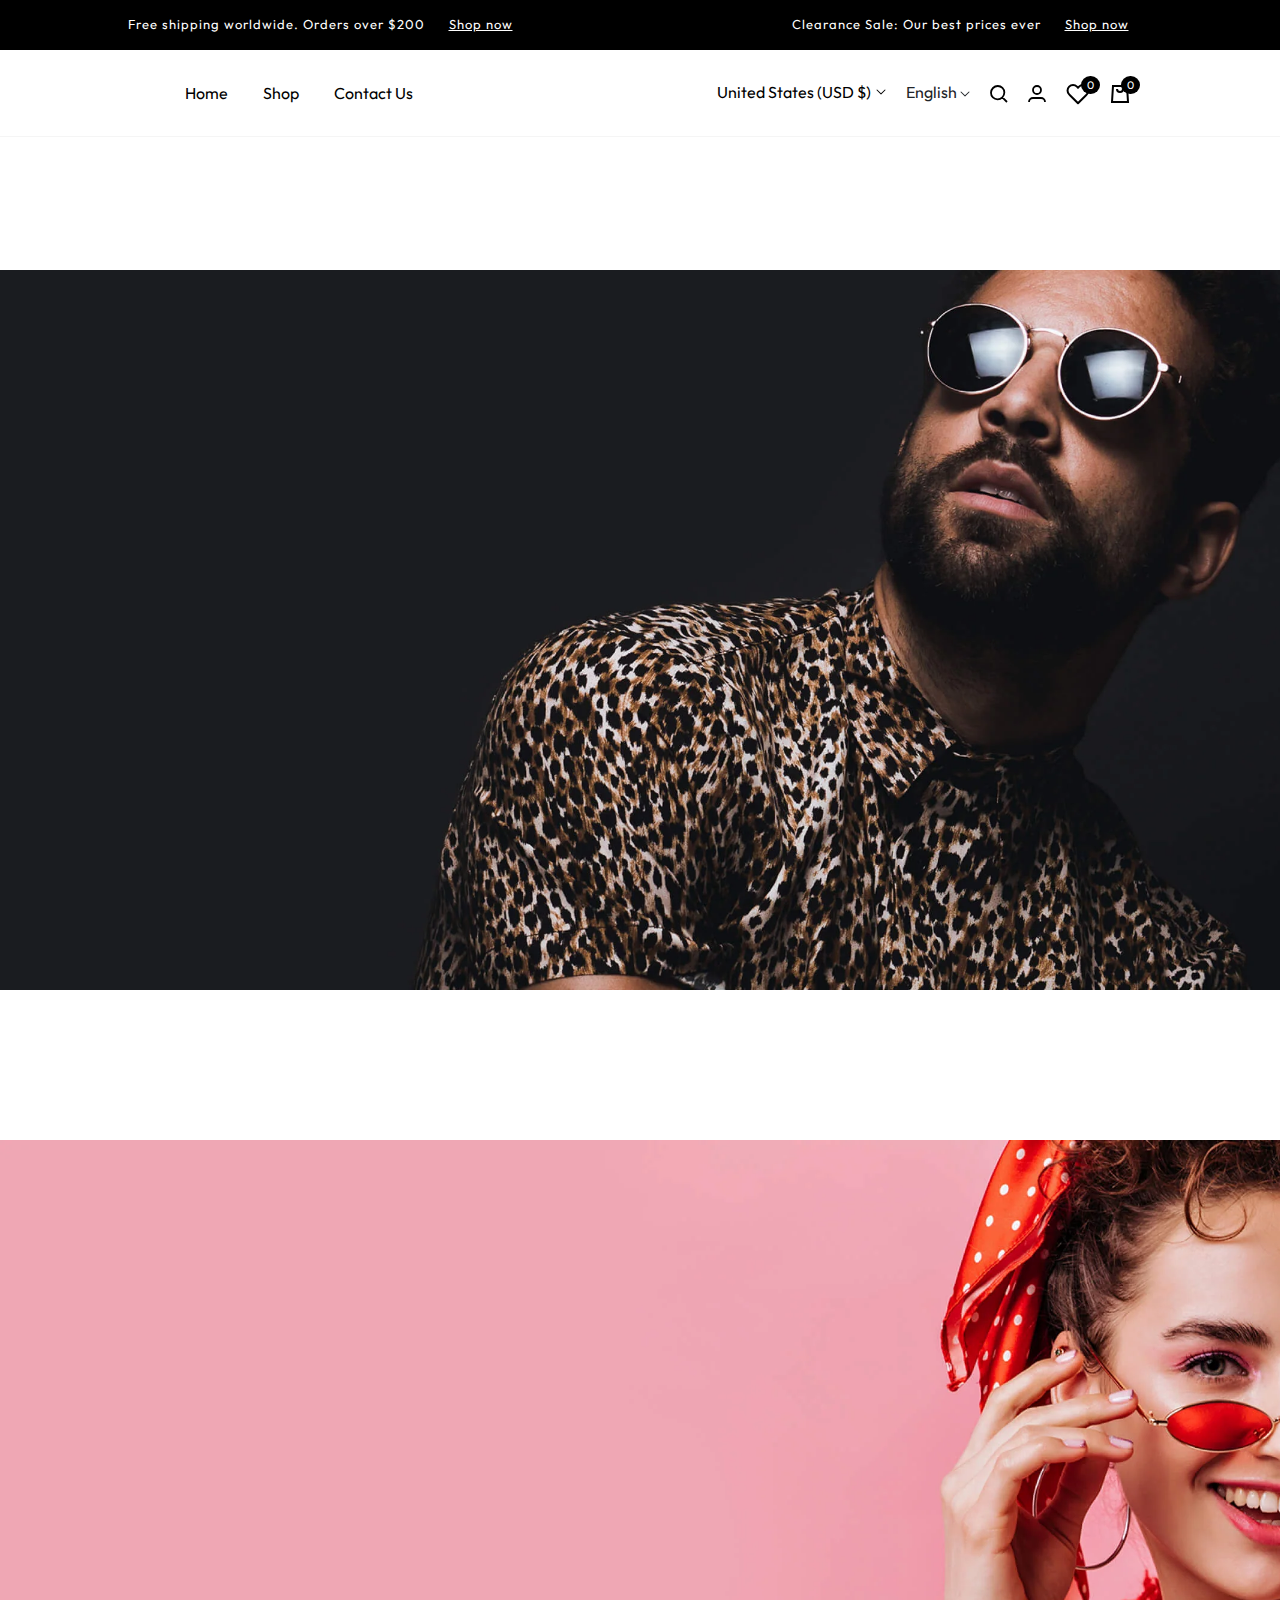
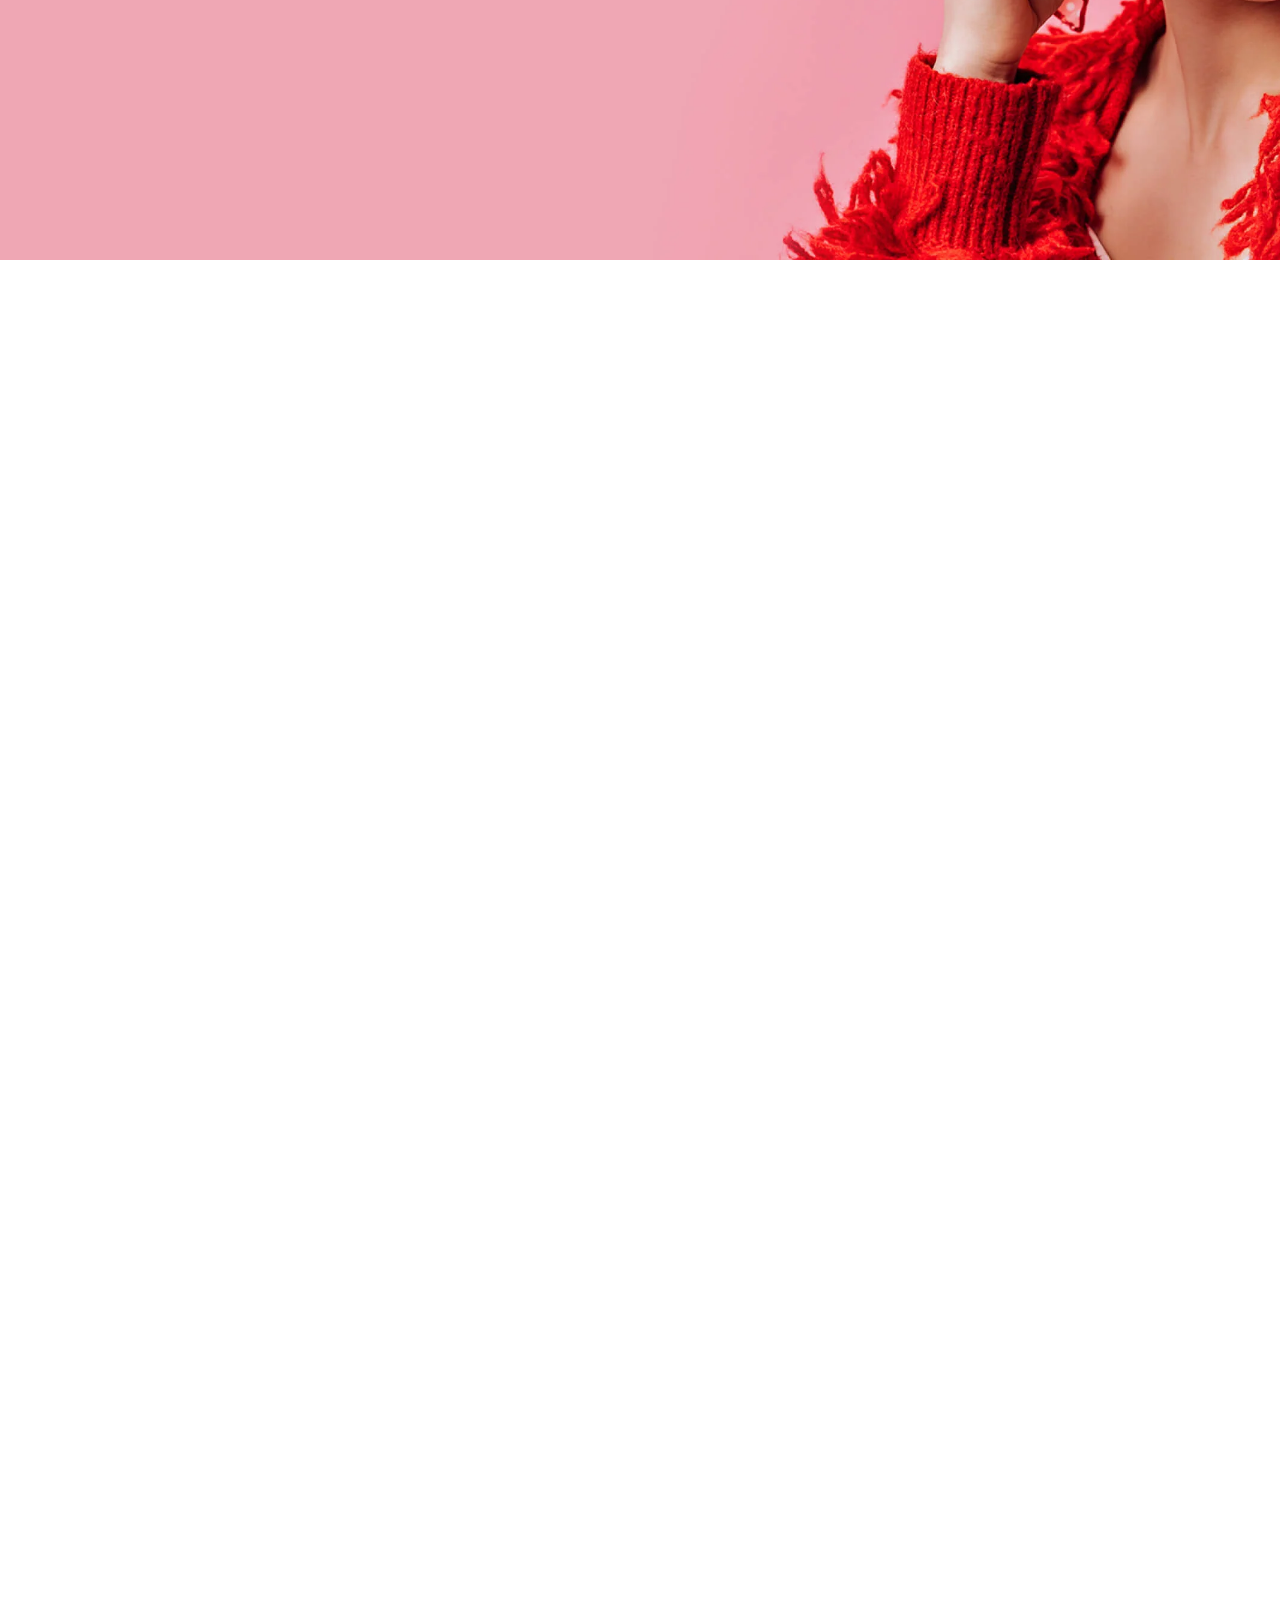
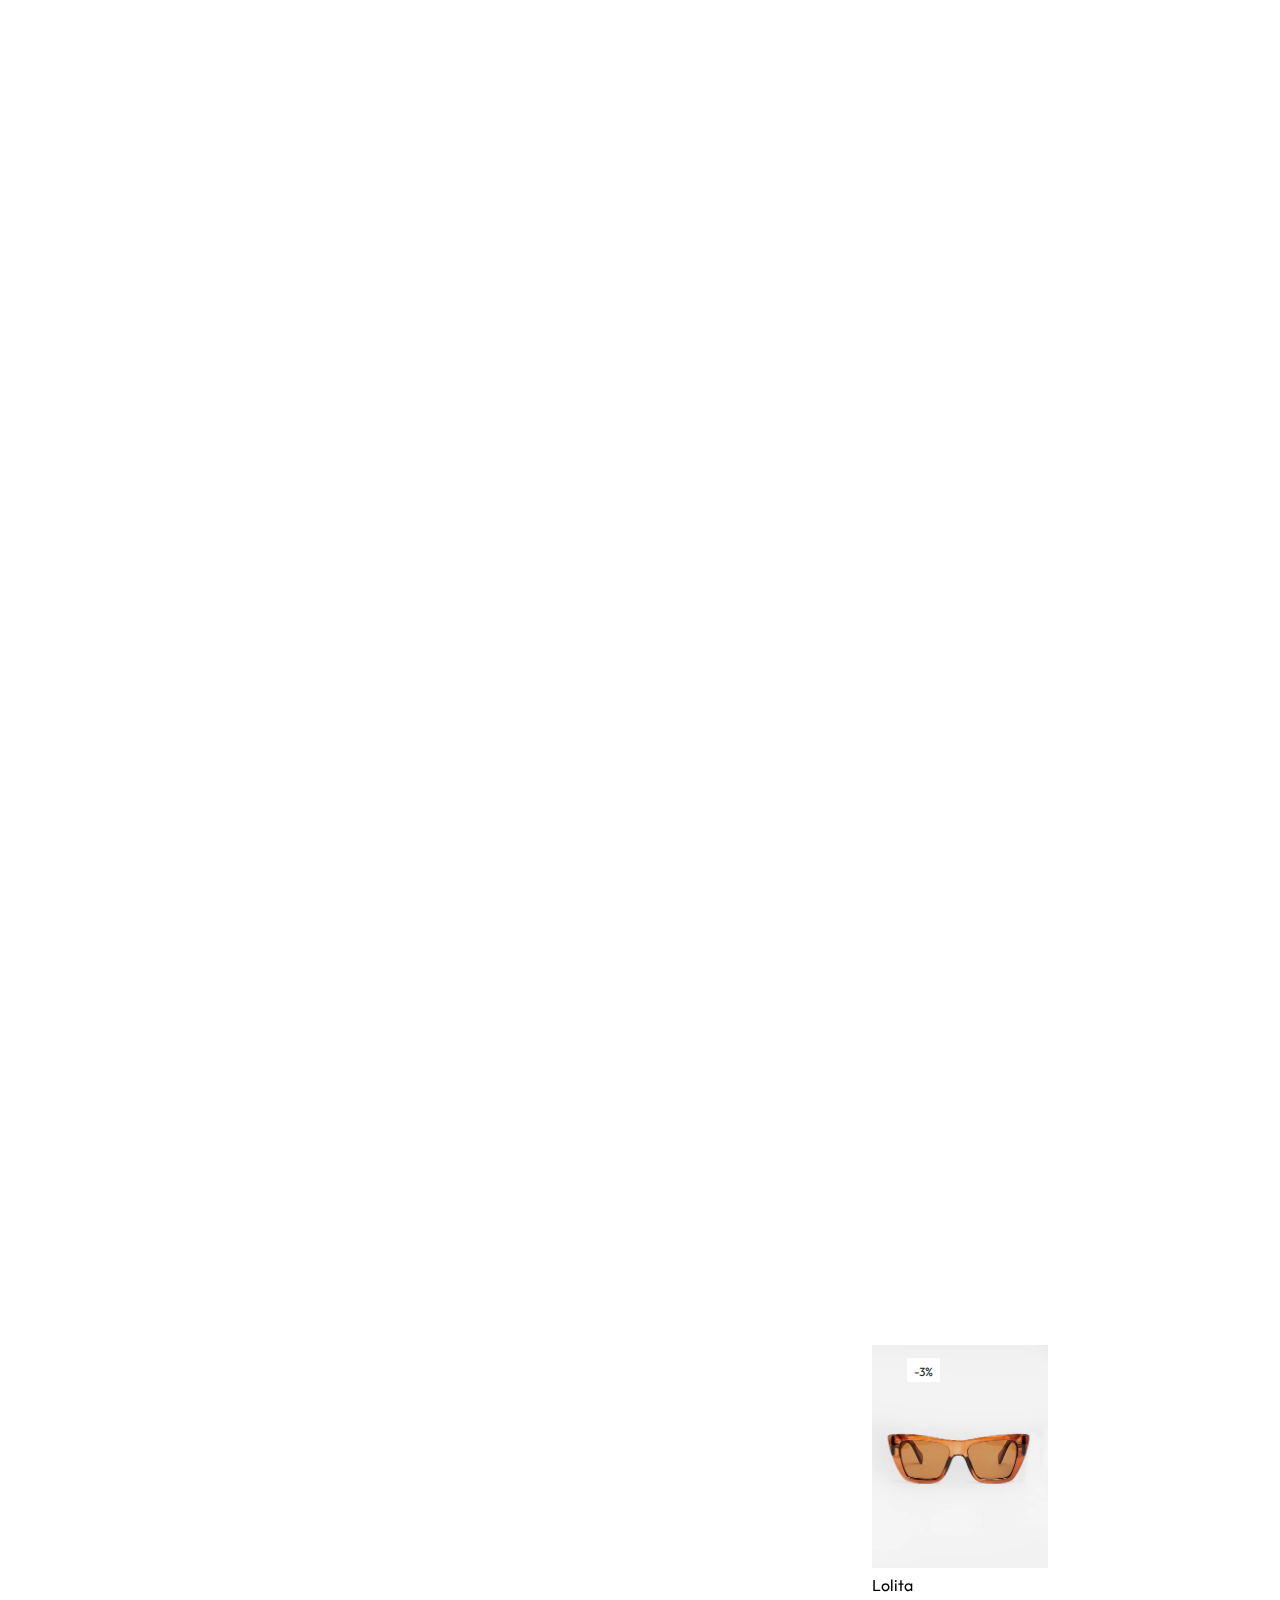
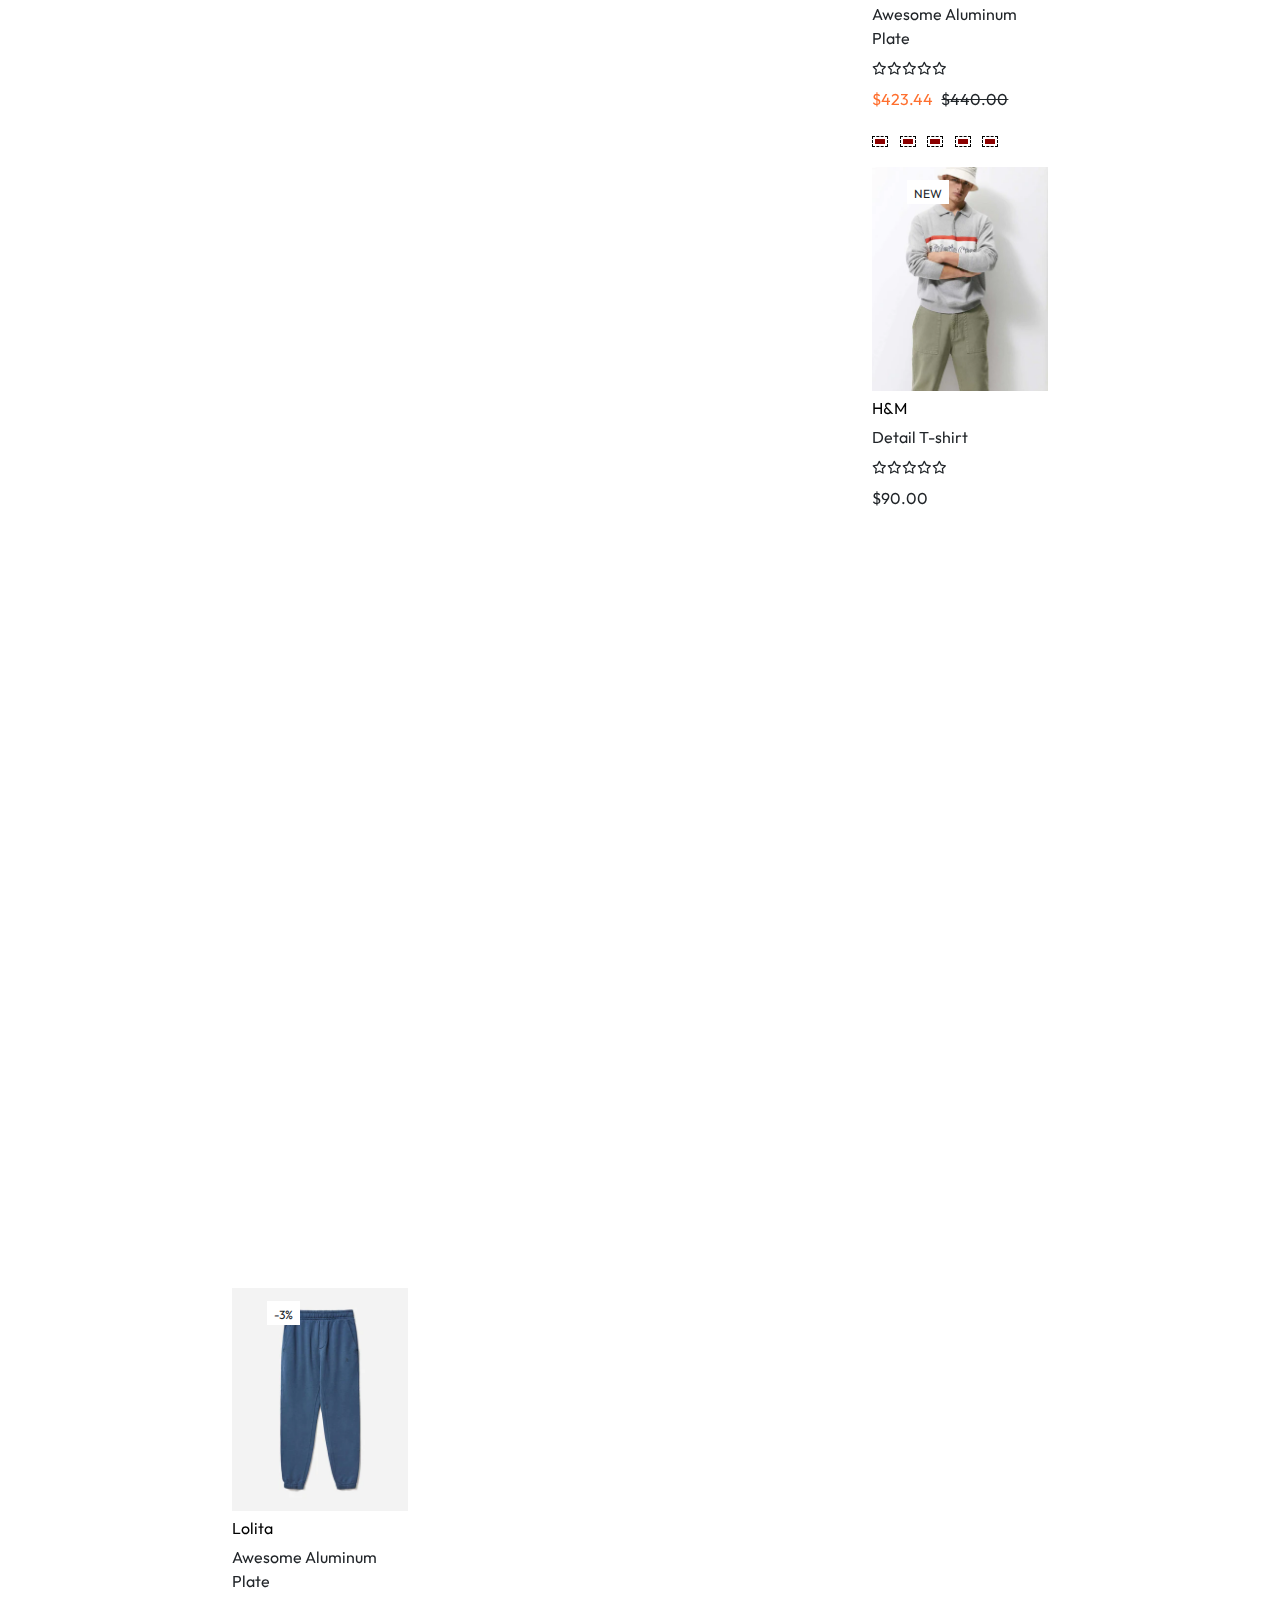
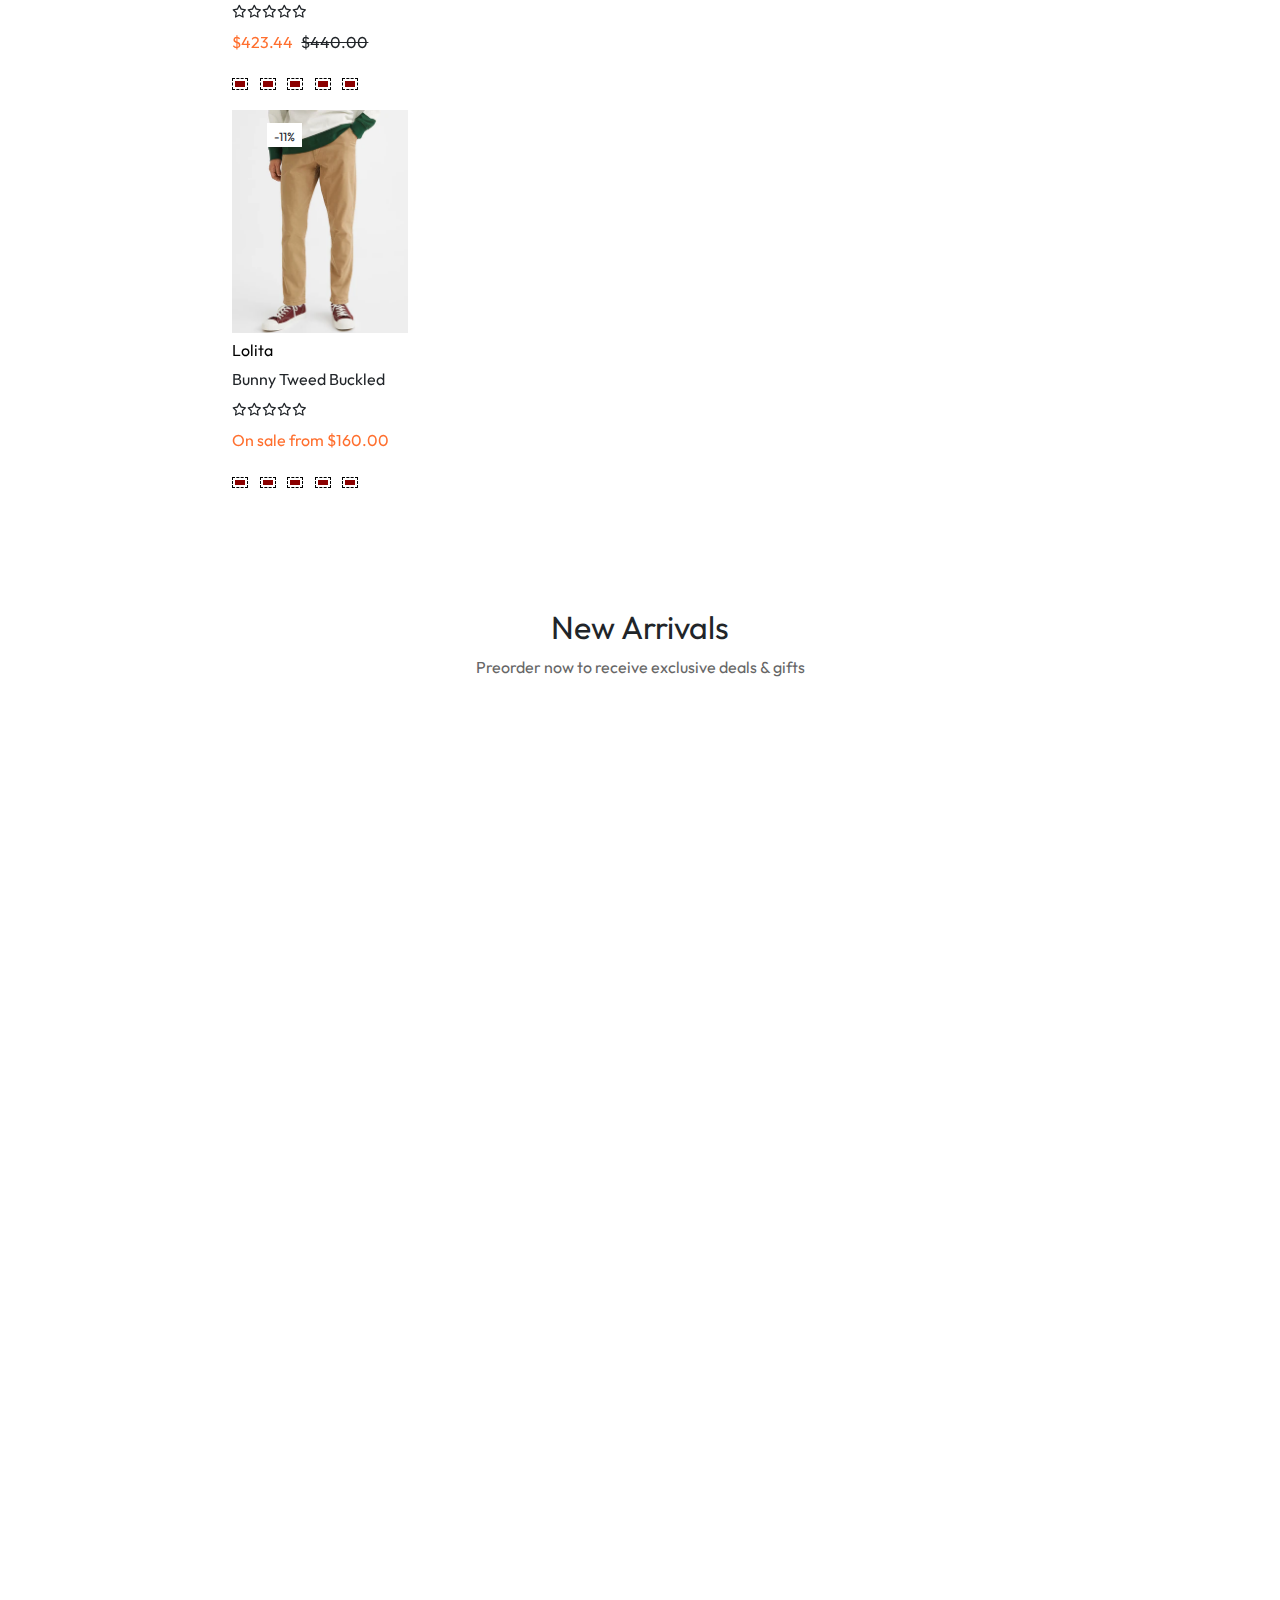
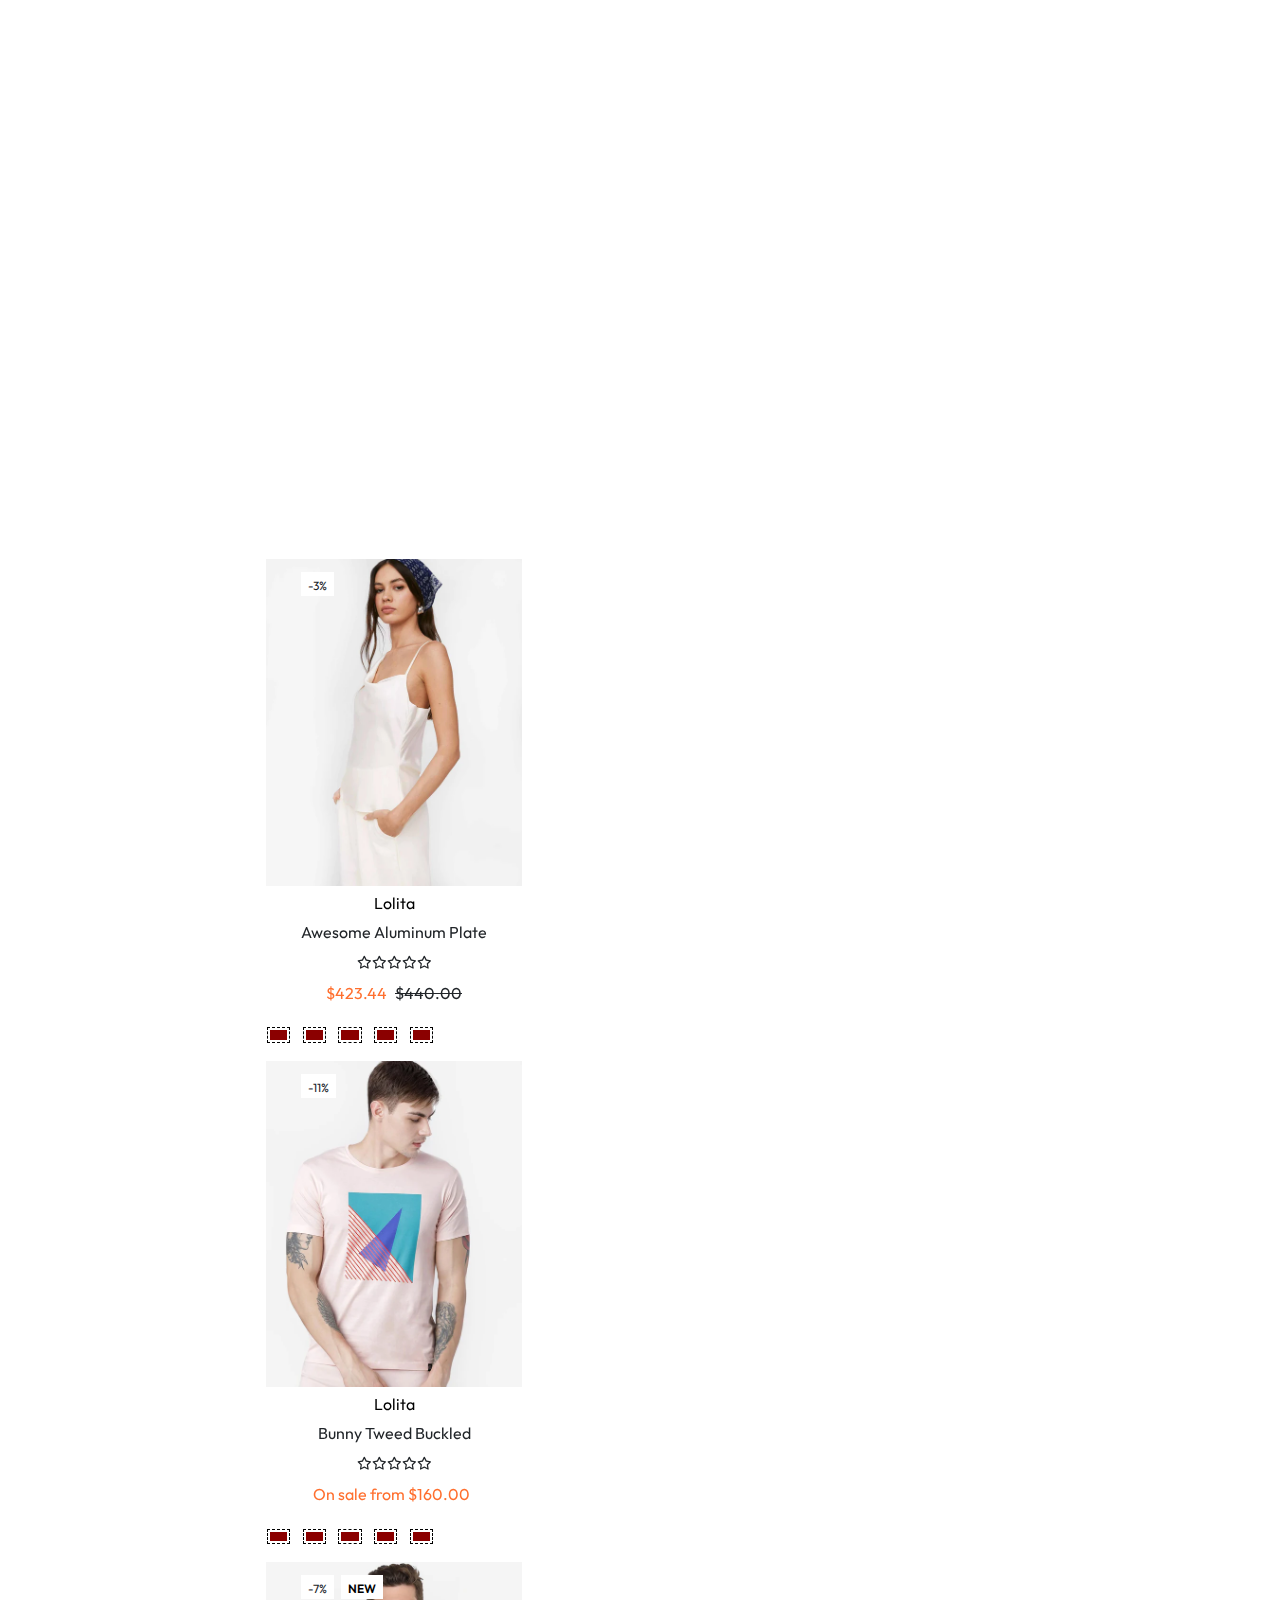
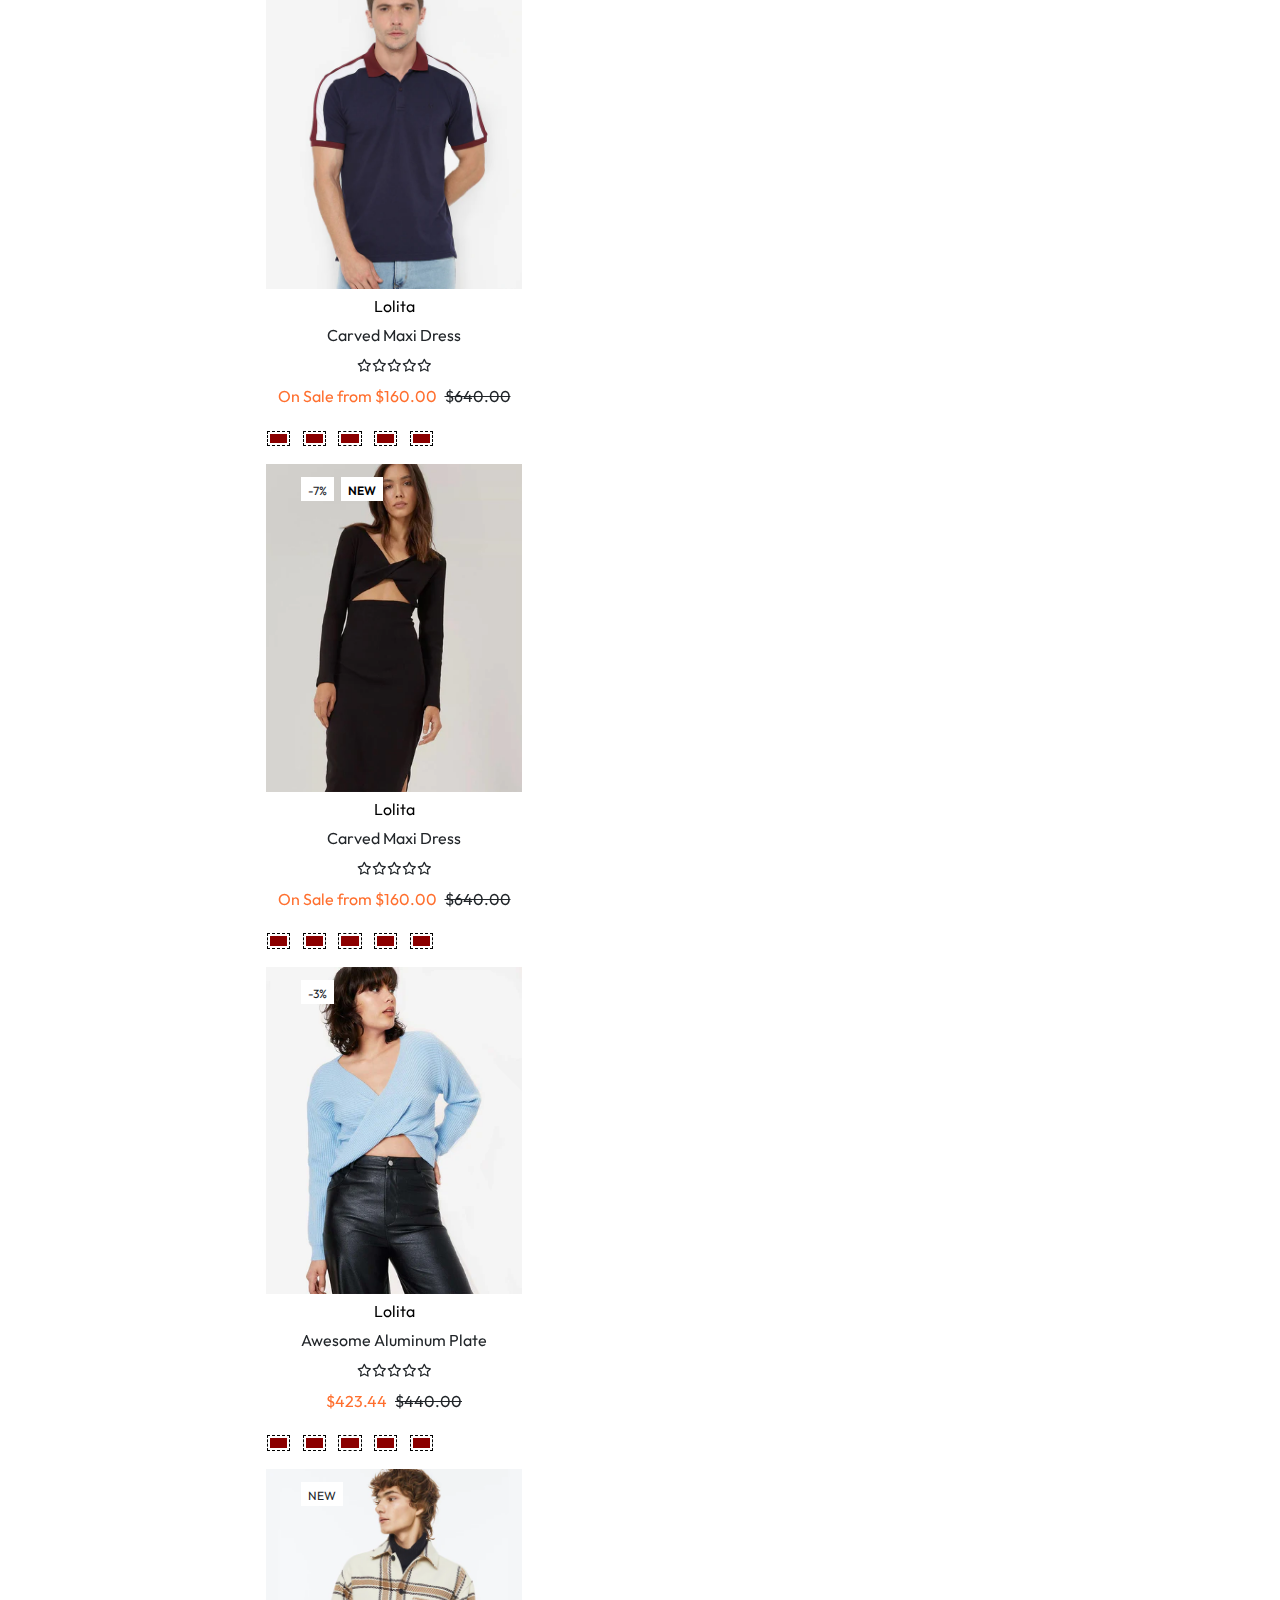
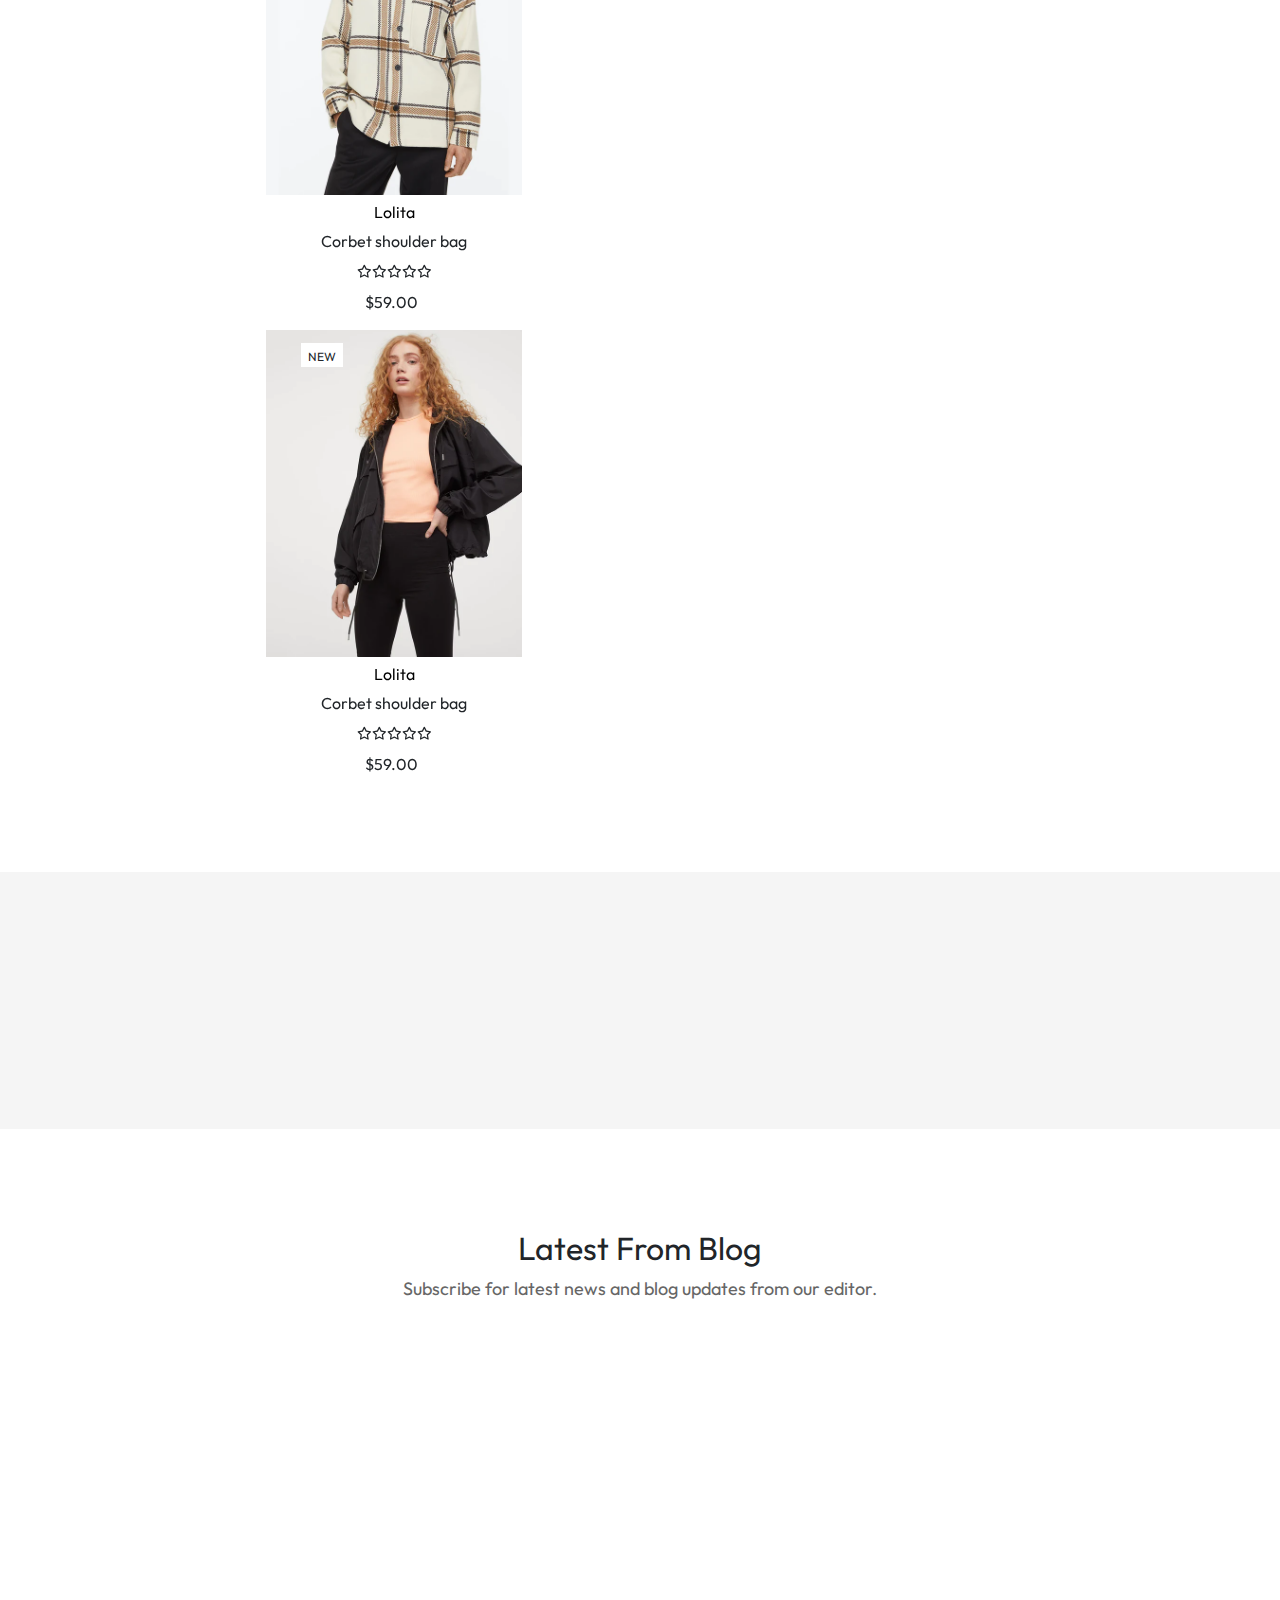
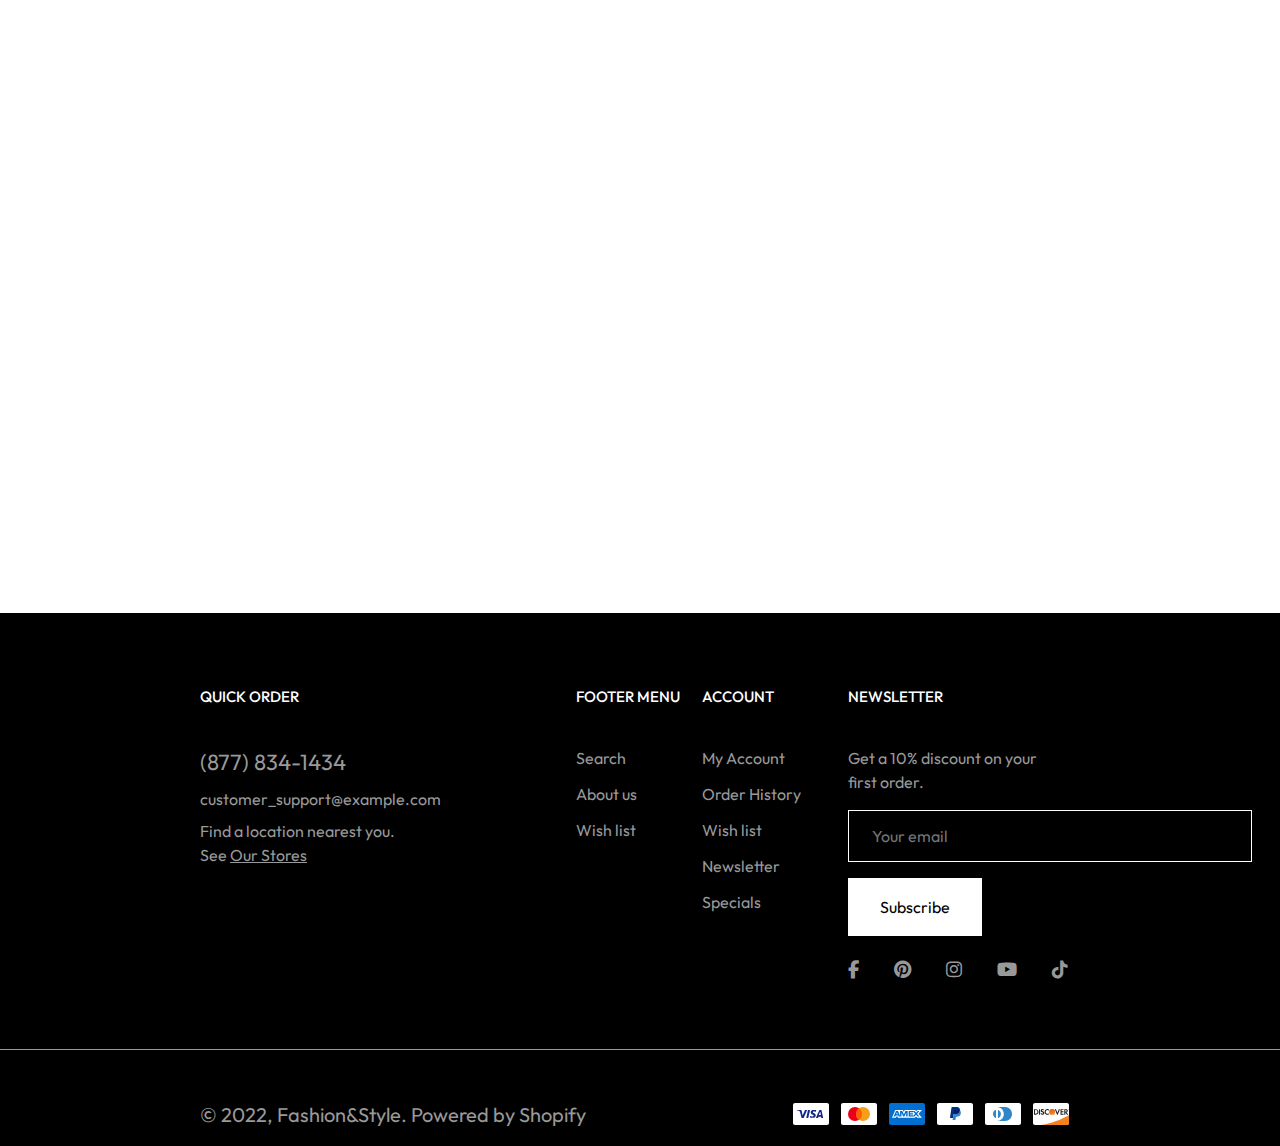
==== Final Projects/Html/index.html @ 53874f31 "Perfect" ====
<!DOCTYPE html>
<html lang="en">
<head>
    <meta charset="UTF-8">
    <meta name="viewport" content="width=device-width, initial-scale=1.0">
    <title>December</title>
    <link rel="icon" href="//ap-lotita.myshopify.com/cdn/shop/files/icon-f.png?crop=center&height=32&v=1676542004&width=32">    <link rel="stylesheet" href="assets/css/bootstrap.css">
    <link href="https://unpkg.com/aos@2.3.1/dist/aos.css" rel="stylesheet">
    <link rel="stylesheet" href="https://cdnjs.cloudflare.com/ajax/libs/font-awesome/6.4.0/css/all.min.css">
    <link rel="stylesheet" type="text/css" href="//cdn.jsdelivr.net/npm/slick-carousel@1.8.1/slick/slick.css"/>
    <link rel="stylesheet" type="text/css" href="//cdn.jsdelivr.net/npm/slick-carousel@1.8.1/slick/slick-theme.css"/>
    <link href="https://fonts.googleapis.com/css2?family=Jost:wght@300&family=Outfit:wght@100;200;300;400;500;600;700;800;900&display=swap" rel="stylesheet">
    <link rel="stylesheet" href="assets/css/style.css">
</head>
<body>
    <header> <!-- Start-Header -->
        <div class="header-plugin">
            <div >
              Free shipping worldwide. Orders over $200 
                <a href="">Shop now</a>
            </div>
            <div>
                Clearance Sale: Our best prices ever
                <a href="">Shop now</a>
            </div>
        </div>
        <div class="header-nav d-flex justify-content-between align-items-center">
            <nav class="d-flex">
                <div >
                    <a href="index.html">Home</a>
                </div>
                 <div>
                    <a href="Shop.html">Shop</a>
                </div>
                <div>
                    <a href="ContactUs.html">Contact Us</a>
                </div>
            </nav>
            <div class="logo">
                <a href="index.html">
                    <img src="https://ap-lotita.myshopify.com/cdn/shop/files/logo-de.png?v=1668923497&width=300" alt="">
                </a>
            </div>
            <div class="header-icon d-flex" >
                <div class="location">
                    <button class="d-flex align-items-center">
                        <img src="https://ap-lotita.myshopify.com/cdn/shop/t/96/assets/US.svg?v=41884417878184858121675417194" alt="">
                        United States (USD $)
                        <svg aria-hidden="true" focusable="false" role="presentation" class="icon icon-caret" viewBox="0 0 10 6" width="10px" >
                          <path fill-rule="evenodd" clip-rule="evenodd" d="M9.354.646a.5.5 0 00-.708 0L5 4.293 1.354.646a.5.5 0 00-.708.708l4 4a.5.5 0 00.708 0l4-4a.5.5 0 000-.708z" fill="currentColor">
                          </path>
                       </svg>
                    </button>
                </div>
               <div>
                    English
                    <svg aria-hidden="true" focusable="false" role="presentation" class="icon icon-caret" viewBox="0 0 10 6" width="10px">
                       <path fill-rule="evenodd" clip-rule="evenodd" d="M9.354.646a.5.5 0 00-.708 0L5 4.293 1.354.646a.5.5 0 00-.708.708l4 4a.5.5 0 00.708 0l4-4a.5.5 0 000-.708z" fill="currentColor">
                       </path>
                    </svg>
               </div>
               <div class="icon">
                <a href="">
                    <svg class="svg-search" focusable="false" width="18" height="18" viewBox="0 0 18 18">
                        <path d="M12.336 12.336c2.634-2.635 2.682-6.859.106-9.435-2.576-2.576-6.8-2.528-9.435.106C.373 5.642.325 9.866 2.901 12.442c2.576 2.576 6.8 2.528 9.435-.106zm0 0L17 17" fill="none" stroke="currentColor" stroke-width="1.8"></path>
                      </svg>
                </a>
               </div>
               <div class="icon LL">
                    <a >
                        <svg focusable="false" width="18" height="17" class="svg-user" viewBox="0 0 18 17">
                        <circle cx="9" cy="5" r="4" fill="none" stroke="currentColor" stroke-width="1.8" stroke-linejoin="round"></circle>
                        <path d="M1 17v0a4 4 0 014-4h8a4 4 0 014 4v0" fill="none" stroke="currentColor" stroke-width="1.8"></path>
                        </svg>
                    </a>
                    <div class="Login-Logout">
                        <ul>
                            <form method="post" style="overflow:hidden" asp-controller="Auth" asp-action="Logout">
                                <li><a >@User.Identity?.Name</a></li>
                                <button type="submit"><li><a>Çıxış</a><i class="fa-solid fa-person-military-pointing"></i></li></button>
                            </form>
                        </ul>
                    </div>
               </div>
               <div class="icon">
                <a href="Wishlist.html">    
                    <svg class="svg-heart" xmlns="http://www.w3.org/2000/svg" width="24" height="24" viewBox="0 0 24 24" fill="none" stroke="currentColor" stroke-width="2" stroke-linecap="round" stroke-linejoin="round"><path d="M20.84 4.61a5.5 5.5 0 0 0-7.78 0L12 5.67l-1.06-1.06a5.5 5.5 0 0 0-7.78 7.78l1.06 1.06L12 21.23l7.78-7.78 1.06-1.06a5.5 5.5 0 0 0 0-7.78z"></path></svg>
                    <span id="count-wishlist">0</span>
                </a>
               </div>
               <div class="icon " id="basket-click">
                  <a href="#" class="">
                    <svg focusable="false" width="20" height="18" class="svg-cart" viewBox="0 0 20 18">
                        <path d="M3 1h14l1 16H2L3 1z" fill="none" stroke="currentColor" stroke-width="2"></path>
                        <path d="M7 4v0a3 3 0 003 3v0a3 3 0 003-3v0" fill="none" stroke="currentColor" stroke-width="2"></path>
                      </svg>
                      <span id="count-basket">0</span>
                  </a>
               </div>
            </div>
        </div>
        <div class="basket ">
            <div class="basket-head">
                <div class="basket-count">
                    <span style="font-weight: bold;">Cart</span>
                    <span id="count-basket-cart">0</span>
                </div>
                <div class="basket-icon">
                    <i class="fa-solid fa-x"></i>
                </div>
            </div>
            <div class="basket-all row" >
            </div>
            <div class="basket-none">
                <p class="icon-b">
                    <i class="fa-solid fa-store"></i>
                </p >
                <p class="b-write">No products in the cart.</p>
                <a href="Shop.html">Shop Our Products</a>
            </div>
            <div class="Total-price d-none">
                <div>
                    <p>Total</p>
                    <p>$ <span id="Total">0</span></p>
                </div>
                <p>Taxes and shipping calculated at checkout</p>
                <a class="Cart" href="">View Cart</a>
                <a class="Check" href="Checkout.html">Check Out</a>
            </div>
        </div>
    </header> <!-- End-Header -->

        <main id="Index"> <!-- Start-Main -->
            <section id="slider"> <!-- Start-Section-Slider --> 
                <!-- <div class="city-slider">
                </div> -->
                <div class="first-slider-text" 
                     style="background-image: url(./assets/photos/slider/s3.webp);
                                            background-repeat: no-repeat;
                                            background-position: center;
                                            background-size: cover;"
                >
                    <div class="slider-text-position">
                        <ul data-aos="fade-up"
                        data-aos-anchor-placement="center-bottom"
                        data-aos-duration="1000"
                        data-aos-once="false">
                            <li><P>SAVE 50% OFF</P></li>
                            <li><H2>Shop For</H2></li>
                            <li><H2>Men’s Fashion</H2></li>
                            <li><p>Discover the latest trends in men's fashion !</p></li>
                        </ul>
                        <div class="slider-nav-header" data-aos="fade-up"
                        data-aos-anchor-placement="center-bottom"
                        data-aos-duration="2000">
                            <div class="slider-nav-first">
                                <a href="">
                                    <span>
                                        Shop Collections
                                        <i class="fa-solid fa-chevron-right"></i>
                                    </span>
                                </a>
                            </div>
                            <div class="slider-nav-second">
                                <a  href="">
                                    <span>
                                        All Products
                                        <i class="fa-solid fa-chevron-right"></i>
                                    </span>
                                </a>
                            </div>
                        </div>
                    </div>
                </div>
                <div class="second-slider-text" 
                     style="background-image: url(./assets/photos/slider/s1.webp);
                                                    background-repeat: no-repeat;
                                                    background-size: cover;"
                    >
                    <div class="slider-text-position">
                        <ul
                        data-aos="fade-up"
                        data-aos-anchor-placement="center-bottom"
                        data-aos-duration="3000">
                            <li><P>SAVE THE LATEST</P></li>
                            <li><H2>Best Sellers in</H2></li>
                            <li><H2>Women's Clothing</H2></li>
                            <li><p>The latest drops from our Holiday 2022 collection.</p></li>
                        </ul>
                        <div class="slider-nav1" data-aos="fade-up"
                        data-aos-anchor-placement="center-bottom"
                        data-aos-duration="3000">
                            <div class="slider-nav-first">
                                <a href="">
                                    <span>
                                        Shop Nows
                                        <i class="fa-solid fa-chevron-right"></i>
                                    </span>
                                </a>
                            </div>
                            <div class="slider-nav-second">
                                <a  href="">
                                    <span>
                                        50 % OFF
                                        <i class="fa-solid fa-chevron-right"></i>
                                    </span>
                                </a>
                            </div>
                        </div>
                    </div>
                </div>
            </section> <!-- End-Section-Slider -->

            <section id="Collectoin-category"> <!--  Start-Section-Category-->
                <div class="container d-flex ">
                    <div  style="margin: 150px 50px 0;"data-aos="fade-up" data-aos-anchor-placement="top-bottom" data-aos-delay="500" data-aos-duration="500">
                        <div style="margin-bottom: 40px">
                            <span>SPRING 2023</span>
                            <h3 class="mt-4">New Collection <br> Ready to Wear</h3>
                        </div>
                        <div style="margin-bottom: 40px" class="Image-hover">
                            <a href="">
                                <img src="./assets/photos/Collection-category/h1-banner01.webp" alt="">
                            </a>
                            <div class="d-flex Category-name">
                                <h4>Accessories</h4>
                                <p>13 items</p>
                            </div>
                        </div>
                        <div style="margin-bottom: 40px; margin-left: 110px;" class="Image-hover">
                            <a href="">
                                <img src="./assets/photos/Collection-category/h1-banner03.webp" alt="">
                            </a>
                            <div class="d-flex Category-name">
                                <h4>Jwellery</h4>
                                <p>3 items</p>
                            </div>
                        </div>
                    </div>
                    <div class="" style="margin-top: 100px;"data-aos="fade-up" data-aos-anchor-placement="top-bottom" data-aos-delay="300" data-aos-duration="500">
                        <div style="margin-bottom: 100px" class="Image-hover">
                            <a href="">
                                <img src="./assets/photos/Collection-category/h1-banner02.webp" alt="">
                            </a>
                            <div class="d-flex Category-name">
                                <h4>Men</h4>
                                <p>15 items</p>
                            </div>
                        </div>
                        <div class="text-center">
                            <img src="https://cdn.shopify.com/s/files/1/1430/7398/files/f1.png?v=1668584485" alt="">
                            <p style="color: #282828; font-size: 20px;" class="m-4">Discover more about our products.</p>
                            <a style="color: black; font-size: 18px;" href="">Explore Now<i class="fa-solid fa-chevron-right" style="font-size: 12px; margin-left: 8px;"></i></a>
                        </div>
                    </div>
                </div>
            </section>  <!--  End-Section-Category -->

            <section id="Shipping-about" data-aos="fade-up"> <!--  Start-Section-Shipping-about -->
                <div class="Shipping container">
                    <div class="row">
                        <div class="Shipping-size col-lg-3" data-aos="fade-up" data-aos-delay="100">
                            <div >
                                <svg width="24"  height="24" viewBox="0 0 24 24" fill="none" xmlns="http://www.w3.org/2000/svg">     <path d="M16.52 9.24835L16.2133 9.14631L15.5676 11.0835C15.5511 11.1328 15.5595 11.187 15.5899 11.229C15.6203 11.2713 15.6692 11.2961 15.7212 11.2959H17.6584V10.9731H15.9453L16.52 9.24835Z" fill="currentColor"></path>     <path d="M5.55152 16.4616C5.33748 16.4616 5.13209 16.5466 4.98074 16.6979C4.82938 16.8493 4.74436 17.0547 4.74436 17.2687C4.74436 17.4828 4.8294 17.6881 4.98074 17.8395C5.13207 17.9909 5.33747 18.0759 5.55152 18.0759C5.76556 18.0759 5.97094 17.9908 6.1223 17.8395C6.27365 17.6882 6.35867 17.4828 6.35867 17.2687C6.35839 17.0547 6.27335 16.8496 6.122 16.6982C5.97066 16.5469 5.76556 16.4619 5.55152 16.4616ZM5.55152 17.753C5.35564 17.753 5.17906 17.635 5.10412 17.4541C5.02918 17.273 5.07054 17.0648 5.20905 16.9262C5.34757 16.7877 5.55584 16.7464 5.73689 16.8213C5.91777 16.8963 6.03582 17.0728 6.03582 17.2687C6.03582 17.5362 5.81903 17.753 5.55152 17.753Z" fill="currentColor"></path>     <path d="M17.4967 16.4616C17.2827 16.4616 17.0773 16.5466 16.9259 16.6979C16.7746 16.8493 16.6895 17.0547 16.6895 17.2687C16.6895 17.4828 16.7746 17.6881 16.9259 17.8395C17.0773 17.9909 17.2827 18.0759 17.4967 18.0759C17.7108 18.0759 17.9161 17.9908 18.0675 17.8395C18.2188 17.6882 18.3039 17.4828 18.3039 17.2687C18.3036 17.0547 18.2185 16.8496 18.0672 16.6982C17.9159 16.5469 17.7107 16.4619 17.4967 16.4616ZM17.4967 17.753C17.3008 17.753 17.1243 17.635 17.0493 17.4541C16.9744 17.273 17.0157 17.0648 17.1542 16.9262C17.2928 16.7877 17.501 16.7464 17.6821 16.8213C17.863 16.8963 17.981 17.0728 17.981 17.2687C17.981 17.5362 17.7642 17.753 17.4967 17.753Z" fill="currentColor"></path>     <path d="M21.9279 12.2814L19.4108 11.0222L18.4606 7.38023C18.4419 7.30946 18.3776 7.25988 18.3043 7.26002H13.9458V5.16143C13.9458 5.11862 13.9288 5.07755 13.8986 5.04727C13.8683 5.017 13.8272 5 13.7844 5H2.16143C2.07221 5 2 5.07221 2 5.16143V16.7844C2 16.8272 2.01701 16.8683 2.04727 16.8986C2.07754 16.9288 2.11862 16.9458 2.16143 16.9458H3.31723C3.21792 17.5972 3.40775 18.2595 3.83713 18.7592C4.26652 19.2591 4.89261 19.5466 5.55146 19.5466C6.21032 19.5466 6.83641 19.2591 7.26579 18.7592C7.69518 18.2595 7.88499 17.5972 7.78569 16.9458H15.2631C15.1638 17.5972 15.3537 18.2595 15.783 18.7592C16.2124 19.2591 16.8385 19.5466 17.4974 19.5466C18.1562 19.5466 18.7823 19.2591 19.2117 18.7592C19.6411 18.2595 19.8309 17.5972 19.7316 16.9458H21.856C21.8988 16.9458 21.9399 16.9288 21.9701 16.8986C22.0004 16.8683 22.0174 16.8272 22.0174 16.7844V12.426C22.0174 12.3647 21.9826 12.3086 21.9279 12.2814ZM6.8428 5.32271H9.10283V8.77443L8.04502 8.24461C7.99948 8.22198 7.94615 8.22198 7.9006 8.24461L6.8428 8.77443L6.8428 5.32271ZM5.55136 19.2057C5.03752 19.2057 4.54489 19.0016 4.18151 18.6384C3.81829 18.275 3.6142 17.7824 3.6142 17.2685C3.6142 16.7547 3.81829 16.2621 4.18151 15.8987C4.54488 15.5355 5.03752 15.3314 5.55136 15.3314C6.06521 15.3314 6.55784 15.5355 6.92121 15.8987C7.28443 16.262 7.48852 16.7547 7.48852 17.2685C7.48795 17.7821 7.28371 18.2746 6.92047 18.6376C6.5574 19.0009 6.06488 19.2051 5.55136 19.2057ZM13.6229 16.6228H7.71619C7.52996 15.9967 7.08172 15.482 6.48714 15.2113C5.89275 14.9406 5.21013 14.9406 4.6157 15.2113C4.02115 15.482 3.57288 15.9967 3.38665 16.6228H2.3228V5.32271H6.51998V9.03541C6.51969 9.09148 6.54852 9.1438 6.59608 9.17335C6.64379 9.20304 6.70332 9.20578 6.75362 9.1807L7.97285 8.57014L9.19208 9.1807C9.24239 9.20578 9.30191 9.20304 9.34962 9.17335C9.39719 9.1438 9.42601 9.09148 9.42572 9.03541V5.32271H13.6229L13.6229 16.6228ZM17.4972 19.2057C16.9833 19.2057 16.4907 19.0016 16.1273 18.6384C15.7641 18.275 15.56 17.7824 15.56 17.2685C15.56 16.7547 15.7641 16.2621 16.1273 15.8987C16.4907 15.5355 16.9833 15.3314 17.4972 15.3314C18.011 15.3314 18.5037 15.5355 18.867 15.8987C19.2303 16.262 19.4344 16.7547 19.4344 17.2685C19.4338 17.7821 19.2295 18.2746 18.8663 18.6376C18.5032 19.0009 18.0107 19.2051 17.4972 19.2057ZM21.6944 16.6228H19.6619C19.4757 15.9967 19.0275 15.482 18.4329 15.2113C17.8385 14.9406 17.1559 14.9406 16.5615 15.2113C15.9669 15.482 15.5186 15.9967 15.3324 16.6228H13.9457V7.58273H18.1798L19.1161 11.1749C19.1279 11.22 19.1586 11.2579 19.2002 11.2786L21.6945 12.5254L21.6944 16.6228Z" fill="currentColor"></path>     <path d="M16.52 9.24835L16.2133 9.14631L15.5676 11.0835C15.5511 11.1328 15.5595 11.187 15.5899 11.229C15.6203 11.2713 15.6692 11.2961 15.7212 11.2959H17.6584V10.9731H15.9453L16.52 9.24835Z" stroke="currentColor" stroke-width="0.1"></path>     <path d="M5.55152 16.4616C5.33748 16.4616 5.13209 16.5466 4.98074 16.6979C4.82938 16.8493 4.74436 17.0547 4.74436 17.2687C4.74436 17.4828 4.8294 17.6881 4.98074 17.8395C5.13207 17.9909 5.33747 18.0759 5.55152 18.0759C5.76556 18.0759 5.97094 17.9908 6.1223 17.8395C6.27365 17.6882 6.35867 17.4828 6.35867 17.2687C6.35839 17.0547 6.27335 16.8496 6.122 16.6982C5.97066 16.5469 5.76556 16.4619 5.55152 16.4616ZM5.55152 17.753C5.35564 17.753 5.17906 17.635 5.10412 17.4541C5.02918 17.273 5.07054 17.0648 5.20905 16.9262C5.34757 16.7877 5.55584 16.7464 5.73689 16.8213C5.91777 16.8963 6.03582 17.0728 6.03582 17.2687C6.03582 17.5362 5.81903 17.753 5.55152 17.753Z" stroke="currentColor" stroke-width="0.1"></path>     <path d="M17.4967 16.4616C17.2827 16.4616 17.0773 16.5466 16.9259 16.6979C16.7746 16.8493 16.6895 17.0547 16.6895 17.2687C16.6895 17.4828 16.7746 17.6881 16.9259 17.8395C17.0773 17.9909 17.2827 18.0759 17.4967 18.0759C17.7108 18.0759 17.9161 17.9908 18.0675 17.8395C18.2188 17.6882 18.3039 17.4828 18.3039 17.2687C18.3036 17.0547 18.2185 16.8496 18.0672 16.6982C17.9159 16.5469 17.7107 16.4619 17.4967 16.4616ZM17.4967 17.753C17.3008 17.753 17.1243 17.635 17.0493 17.4541C16.9744 17.273 17.0157 17.0648 17.1542 16.9262C17.2928 16.7877 17.501 16.7464 17.6821 16.8213C17.863 16.8963 17.981 17.0728 17.981 17.2687C17.981 17.5362 17.7642 17.753 17.4967 17.753Z" stroke="currentColor" stroke-width="0.1"></path>     <path d="M21.9279 12.2814L19.4108 11.0222L18.4606 7.38023C18.4419 7.30946 18.3776 7.25988 18.3043 7.26002H13.9458V5.16143C13.9458 5.11862 13.9288 5.07755 13.8986 5.04727C13.8683 5.017 13.8272 5 13.7844 5H2.16143C2.07221 5 2 5.07221 2 5.16143V16.7844C2 16.8272 2.01701 16.8683 2.04727 16.8986C2.07754 16.9288 2.11862 16.9458 2.16143 16.9458H3.31723C3.21792 17.5972 3.40775 18.2595 3.83713 18.7592C4.26652 19.2591 4.89261 19.5466 5.55146 19.5466C6.21032 19.5466 6.83641 19.2591 7.26579 18.7592C7.69518 18.2595 7.88499 17.5972 7.78569 16.9458H15.2631C15.1638 17.5972 15.3537 18.2595 15.783 18.7592C16.2124 19.2591 16.8385 19.5466 17.4974 19.5466C18.1562 19.5466 18.7823 19.2591 19.2117 18.7592C19.6411 18.2595 19.8309 17.5972 19.7316 16.9458H21.856C21.8988 16.9458 21.9399 16.9288 21.9701 16.8986C22.0004 16.8683 22.0174 16.8272 22.0174 16.7844V12.426C22.0174 12.3647 21.9826 12.3086 21.9279 12.2814ZM6.8428 5.32271H9.10283V8.77443L8.04502 8.24461C7.99948 8.22198 7.94615 8.22198 7.9006 8.24461L6.8428 8.77443L6.8428 5.32271ZM5.55136 19.2057C5.03752 19.2057 4.54489 19.0016 4.18151 18.6384C3.81829 18.275 3.6142 17.7824 3.6142 17.2685C3.6142 16.7547 3.81829 16.2621 4.18151 15.8987C4.54488 15.5355 5.03752 15.3314 5.55136 15.3314C6.06521 15.3314 6.55784 15.5355 6.92121 15.8987C7.28443 16.262 7.48852 16.7547 7.48852 17.2685C7.48795 17.7821 7.28371 18.2746 6.92047 18.6376C6.5574 19.0009 6.06488 19.2051 5.55136 19.2057ZM13.6229 16.6228H7.71619C7.52996 15.9967 7.08172 15.482 6.48714 15.2113C5.89275 14.9406 5.21013 14.9406 4.6157 15.2113C4.02115 15.482 3.57288 15.9967 3.38665 16.6228H2.3228V5.32271H6.51998V9.03541C6.51969 9.09148 6.54852 9.1438 6.59608 9.17335C6.64379 9.20304 6.70332 9.20578 6.75362 9.1807L7.97285 8.57014L9.19208 9.1807C9.24239 9.20578 9.30191 9.20304 9.34962 9.17335C9.39719 9.1438 9.42601 9.09148 9.42572 9.03541V5.32271H13.6229L13.6229 16.6228ZM17.4972 19.2057C16.9833 19.2057 16.4907 19.0016 16.1273 18.6384C15.7641 18.275 15.56 17.7824 15.56 17.2685C15.56 16.7547 15.7641 16.2621 16.1273 15.8987C16.4907 15.5355 16.9833 15.3314 17.4972 15.3314C18.011 15.3314 18.5037 15.5355 18.867 15.8987C19.2303 16.262 19.4344 16.7547 19.4344 17.2685C19.4338 17.7821 19.2295 18.2746 18.8663 18.6376C18.5032 19.0009 18.0107 19.2051 17.4972 19.2057ZM21.6944 16.6228H19.6619C19.4757 15.9967 19.0275 15.482 18.4329 15.2113C17.8385 14.9406 17.1559 14.9406 16.5615 15.2113C15.9669 15.482 15.5186 15.9967 15.3324 16.6228H13.9457V7.58273H18.1798L19.1161 11.1749C19.1279 11.22 19.1586 11.2579 19.2002 11.2786L21.6945 12.5254L21.6944 16.6228Z" stroke="currentColor" stroke-width="0.1"></path>     </svg>
                            </div>
                            <h5>Free Shipping</h5>
                            <p>From all orders over $100</p>
                        </div>
                        <div class="Shipping-size col-lg-3" data-aos="fade-up" data-aos-delay="200">
                            <div>
                                <svg width="24" height="24" viewBox="0 0 24 24" fill="none" xmlns="http://www.w3.org/2000/svg"> <path d="M12.4427 16.0452L13.2098 16.5377L12.8133 16.91C12.6662 17.0481 12.4725 17.1251 12.2711 17.1251H11.7248C11.5236 17.1251 11.3297 17.0481 11.1826 16.91L10.7861 16.5377L11.5531 16.0452C11.662 15.9752 11.7991 15.968 11.9148 16.026L11.9978 16.068L12.081 16.0263C12.1964 15.968 12.3339 15.9752 12.4427 16.0452H12.4427ZM22 14.3887H17.7809L17.7808 21.0184L17.6537 21.0477C17.4159 21.1026 17.1733 21.1304 16.9325 21.1304C15.9064 21.1304 13.9137 20.4619 13.7161 17.9325L13.7109 17.863L13.7567 17.8107C13.7684 17.7973 14.9366 16.4502 15.5064 15.0378C15.5872 14.8374 15.659 14.6237 15.7238 14.3886L8.31779 14.3885C8.37328 14.5948 8.44263 14.8182 8.53561 15.0362C9.07934 16.3117 10.275 17.8026 10.287 17.8173L10.3277 17.8675L10.3233 17.9319C10.1614 20.4618 8.14862 21.1304 7.10689 21.1304C6.84578 21.1304 6.58727 21.0991 6.33925 21.0376L6.21471 21.0066V14.3887H2.01946L2.00391 14.2411C1.99385 14.1451 1.81856 11.9778 5.5569 9.03723C5.50355 9.02818 5.45264 9.01407 5.4031 8.99581L3.86509 10.025C3.6837 10.1471 3.4767 10.2093 3.2668 10.2093C3.1438 10.2093 3.01941 10.1878 2.89884 10.1444C2.57173 10.0265 2.32631 9.76678 2.22555 9.43168C2.1251 9.09751 2.18607 8.74553 2.39216 8.466C2.59916 8.18553 2.91728 8.02459 3.26512 8.02459L3.47517 8.02475C3.18128 7.8707 2.98571 7.55938 2.98571 7.21064C2.98571 7.06396 3.02245 6.91636 3.09196 6.78397C3.23006 6.52559 3.47364 6.35344 3.76126 6.31157C4.04814 6.26984 4.33059 6.36389 4.5353 6.57118L5.36955 7.4129C5.46985 7.3707 5.58006 7.34692 5.6953 7.34692C5.89589 7.34692 6.0779 7.42041 6.22299 7.53809L6.23595 7.28049C6.51398 4.26993 8.99098 2 11.9979 2C15.0049 2 17.4817 4.26997 17.7595 7.28009L17.7725 7.46022V8.51981C21.8655 11.4158 21.9923 14.1051 21.9954 14.219L22 14.3887ZM6.58203 7.13023H17.4134C17.0713 4.38079 14.774 2.32972 11.9975 2.32972C9.22097 2.32972 6.92386 4.38075 6.58164 7.13023H6.58203ZM6.55108 7.46025V8.46352L17.4445 8.45999V7.46057L6.55108 7.46042V7.46025ZM5.69549 7.67643C5.40923 7.67643 5.17646 7.91071 5.17646 8.19886C5.17646 8.487 5.40921 8.72129 5.69549 8.72129C5.98175 8.72129 6.21452 8.48701 6.21452 8.19886C6.21452 7.91073 5.98176 7.67643 5.69549 7.67643ZM3.77791 7.78552L4.87251 8.00584C4.90864 7.85057 4.98546 7.71095 5.09323 7.60093L4.30288 6.80355C4.17194 6.67114 3.99253 6.61085 3.80839 6.63769C3.62456 6.6647 3.46878 6.77455 3.38114 6.93903C3.33694 7.02311 3.31316 7.11747 3.31316 7.2106C3.31331 7.48984 3.50857 7.73166 3.77791 7.78551V7.78552ZM5.09888 8.80273C4.97983 8.68351 4.89676 8.52886 4.86444 8.35626L3.26486 8.35427C3.02203 8.35427 2.79979 8.46673 2.65545 8.66235C2.51171 8.85751 2.46903 9.10269 2.53914 9.33588C2.60957 9.56971 2.7809 9.75136 3.00924 9.83361C3.23697 9.91569 3.48254 9.88532 3.68315 9.7503L5.09888 8.80273ZM8.23406 15.1665C8.11974 14.8988 8.03956 14.6223 7.97905 14.3884H6.54226V20.7451C6.72624 20.7818 6.91556 20.8004 7.10671 20.8004C8.03317 20.8004 9.81616 20.2075 9.99145 17.9738C9.77104 17.6945 8.74458 16.3635 8.23409 15.1665L8.23406 15.1665ZM17.453 20.7526L17.4532 14.3888H16.0622C15.9881 14.6703 15.9054 14.9255 15.8101 15.1622C15.2775 16.482 14.2782 17.7041 14.0488 17.975C14.2555 20.2034 15.9529 20.8007 16.9324 20.8007C17.106 20.8007 17.2804 20.7846 17.453 20.7526L17.453 20.7526ZM21.6471 14.0585C21.5454 13.4331 20.9537 11.1733 17.5845 8.78938L6.42617 8.79306C2.75842 11.4355 2.36633 13.5028 2.33082 14.0582L21.6471 14.0585Z" fill="currentColor" stroke="currentColor" stroke-width="0.1"></path> </svg>
                            </div>
                            <h5>Quality Support</h5>
                            <p>24/7 online feedback</p>
                        </div>
                        <div class="Shipping-size col-lg-3" data-aos="fade-up" data-aos-delay="300">
                            <div>
                                <svg width="24" height="24" viewBox="0 0 24 24" fill="none" xmlns="http://www.w3.org/2000/svg">     <path d="M18.9998 3H4V16.5791H15.2498C15.2482 16.6394 15.2442 16.6994 15.2382 16.7589C15.1038 18.0758 13.9578 19.0859 12.5417 19.0859H7.33342L8.52693 17.9219L8.22989 17.629L6.55146 19.2949L8.22975 21L8.52678 20.7071L7.33342 19.5039H12.5417C14.2517 19.5039 15.6271 18.2109 15.6666 16.5792H19L18.9998 3ZM18.5832 5.92479H13.3749V3.41778H18.5832V5.92479ZM10.0416 3.41778H12.9582V8.97176L11.4999 7.50944L10.0416 8.97176V3.41778ZM9.625 3.41778V5.92465L4.41674 5.92479V3.41778L9.625 3.41778ZM15.6666 16.1612C15.4939 14.633 14.1109 13.4454 12.5416 13.4454H11.0833V13.8631H12.5416C13.8807 13.8631 15.0794 14.8643 15.25 16.1612H4.41677V6.3425H9.62504V9.98049L11.4999 8.10039L13.3748 9.98049L13.375 6.3425H18.5832V16.1612H15.6666Z" fill="currentColor"></path>     </svg>                        </div>
                            <h5>Return & Refund</h5>
                            <p>Return money within 30 days</p>
                        </div>
                        <div class="Shipping-size col-lg-3" data-aos="fade-up" data-aos-delay="400">
                            <div>
                                <svg width="24" height="24" viewBox="0 0 24 24" fill="none" xmlns="http://www.w3.org/2000/svg">     <path d="M21.7727 18.8659H2.22729C2.14549 18.8659 2.06992 18.8218 2.02956 18.7506C1.98921 18.6794 1.9903 18.5918 2.03237 18.5217L2.62727 17.5301L2.03237 16.5386C1.98921 16.4666 1.98921 16.3767 2.03237 16.3047L2.62727 15.3131L2.03237 14.3215C1.98921 14.2495 1.98921 14.1596 2.03237 14.0876L2.62727 13.096L2.03237 12.1044C1.98921 12.0324 1.98921 11.9425 2.03237 11.8706L2.62727 10.879L2.03237 9.88737C1.98921 9.81538 1.98921 9.72548 2.03237 9.65349L2.62727 8.6619L2.03237 7.67123C1.9903 7.60095 1.98921 7.51354 2.02956 7.44233C2.06992 7.37112 2.14549 7.32703 2.22729 7.32703H21.7727C21.8547 7.32703 21.9301 7.37113 21.9704 7.44233C22.0108 7.51354 22.0097 7.60095 21.9676 7.67123L21.3727 8.66282L21.9676 9.65441C22.0108 9.72639 22.0108 9.8163 21.9676 9.88829L21.3727 10.8799L21.9676 11.8715C22.0108 11.9435 22.0108 12.0334 21.9676 12.1053L21.3727 13.0969L21.9676 14.0885C22.0108 14.1605 22.0108 14.2504 21.9676 14.3224L21.3727 15.314L21.9676 16.3056C22.0108 16.3776 22.0108 16.4675 21.9676 16.5395L21.3727 17.5311L21.9676 18.5227C22.0097 18.5929 22.0108 18.6803 21.9704 18.7515C21.9301 18.822 21.8547 18.8659 21.7727 18.8659ZM2.62857 18.4116H21.3714L20.9129 17.6473C20.8697 17.5753 20.8697 17.4854 20.9129 17.4134L21.5078 16.4218L20.9129 15.4302C20.8697 15.3582 20.8697 15.2683 20.9129 15.1964L21.5078 14.2048L20.9129 13.2132C20.8697 13.1412 20.8697 13.0513 20.9129 12.9793L21.5078 11.9877L20.9129 10.9961C20.8697 10.9241 20.8697 10.8342 20.9129 10.7622L21.5078 9.77064L20.9129 8.77905C20.8697 8.70706 20.8697 8.61716 20.9129 8.54517L21.3714 7.7809L2.62857 7.78137L3.08713 8.54564C3.13029 8.61762 3.13029 8.70753 3.08713 8.77952L2.49223 9.77111L3.08713 10.7627C3.13029 10.8347 3.13029 10.9246 3.08713 10.9966L2.49223 11.988L3.08713 12.9796C3.13029 13.0516 3.13029 13.1415 3.08713 13.2135L2.49223 14.2051L3.08713 15.1967C3.13029 15.2686 3.13029 15.3586 3.08713 15.4305L2.49223 16.4221L3.08713 17.4137C3.13029 17.4857 3.13029 17.5756 3.08713 17.6476L2.62857 18.4116Z" fill="currentColor"></path>     <path d="M5.86194 10.2532C5.8194 10.2532 5.77624 10.2412 5.73791 10.2163C5.63289 10.1477 5.60328 10.007 5.67169 9.90182C5.67901 9.8906 6.40775 8.76124 6.62295 7.51552C6.6443 7.3918 6.76163 7.30891 6.8855 7.33026C7.00921 7.35161 7.09211 7.46925 7.07076 7.59281C6.83906 8.93342 6.08431 10.1011 6.05236 10.15C6.00889 10.217 5.9361 10.2532 5.86194 10.2532Z" fill="currentColor"></path>     <path d="M7.99639 10.2532C7.92222 10.2532 7.84961 10.2169 7.80598 10.1502C7.77388 10.1011 7.01866 8.93342 6.78743 7.59281C6.76608 7.46909 6.84913 7.35161 6.97269 7.33026C7.09625 7.30876 7.21389 7.39196 7.23524 7.51552C7.4501 8.76124 8.17916 9.89045 8.1865 9.90182C8.25506 10.007 8.22545 10.1477 8.12028 10.2163C8.0821 10.2413 8.03892 10.2532 7.99639 10.2532Z" fill="currentColor"></path>     <path d="M14.8656 15.0462C14.8271 15.0462 14.788 15.0364 14.7522 15.0157C14.6434 14.9529 14.6062 14.814 14.669 14.7053L16.6579 11.2604C16.7206 11.1518 16.8595 11.1144 16.9683 11.1772C17.0771 11.24 17.1143 11.3788 17.0515 11.4876L15.0625 14.9325C15.0206 15.0055 14.9443 15.0462 14.8656 15.0462Z" fill="currentColor"></path>     <path d="M14.8233 12.7745C14.3746 12.7745 14.0095 12.4095 14.0095 11.9607C14.0095 11.512 14.3746 11.1469 14.8233 11.1469C15.2721 11.1469 15.6371 11.512 15.6371 11.9607C15.6373 12.4095 15.2722 12.7745 14.8233 12.7745ZM14.8233 11.6013C14.6251 11.6013 14.4639 11.7625 14.4639 11.9607C14.4639 12.1589 14.6251 12.3202 14.8233 12.3202C15.0215 12.3202 15.1828 12.1589 15.1828 11.9607C15.1828 11.7625 15.0215 11.6013 14.8233 11.6013Z" fill="currentColor"></path>     <path d="M16.8975 15.0462C16.4488 15.0462 16.0837 14.6811 16.0837 14.2324C16.0837 13.7837 16.4488 13.4186 16.8975 13.4186C17.3463 13.4186 17.7113 13.7837 17.7113 14.2324C17.7115 14.6811 17.3463 15.0462 16.8975 15.0462ZM16.8975 13.8729C16.6993 13.8729 16.5381 14.0342 16.5381 14.2324C16.5381 14.4306 16.6993 14.5918 16.8975 14.5918C17.0957 14.5918 17.257 14.4306 17.257 14.2324C17.257 14.0342 17.0957 13.8729 16.8975 13.8729Z" fill="currentColor"></path>     <path d="M15.8608 16.9756C13.7216 16.9756 11.9813 15.2353 11.9813 13.0961C11.9813 10.9569 13.7216 9.21663 15.8608 9.21663C18 9.21663 19.7403 10.9569 19.7403 13.0961C19.7403 15.2353 17.9998 16.9756 15.8608 16.9756ZM15.8608 9.6712C13.9722 9.6712 12.4357 11.2077 12.4357 13.0963C12.4357 14.9849 13.9722 16.5214 15.8608 16.5214C17.7493 16.5214 19.2858 14.9849 19.2858 13.0963C19.2858 11.2078 17.7493 9.6712 15.8608 9.6712Z" fill="currentColor"></path>     <path d="M10.5385 11.333H4.43074C4.30531 11.333 4.20356 11.2312 4.20356 11.1058C4.20356 10.9804 4.30531 10.8786 4.43074 10.8786H10.5385C10.6639 10.8786 10.7657 10.9804 10.7657 11.1058C10.7657 11.2312 10.6639 11.333 10.5385 11.333Z" fill="currentColor"></path>     <path d="M10.5385 13.3234H4.43074C4.30531 13.3234 4.20356 13.2217 4.20356 13.0962C4.20356 12.9706 4.30531 12.869 4.43074 12.869H10.5385C10.6639 12.869 10.7657 12.9708 10.7657 13.0962C10.7657 13.2218 10.6639 13.3234 10.5385 13.3234Z" fill="currentColor"></path>     <path d="M10.5385 15.3138H4.43074C4.30531 15.3138 4.20356 15.2121 4.20356 15.0867C4.20356 14.9611 4.30531 14.8595 4.43074 14.8595H10.5385C10.6639 14.8595 10.7657 14.9612 10.7657 15.0867C10.7657 15.2123 10.6639 15.3138 10.5385 15.3138Z" fill="currentColor"></path>     <path d="M9.25687 7.78128C9.15325 7.78128 9.05961 7.70992 9.03561 7.60459C9.00772 7.48227 9.08422 7.36043 9.20654 7.33238C9.35067 7.2995 9.47438 7.25775 9.57395 7.20851C10.0306 6.98211 10.2181 6.42601 9.99154 5.96933C9.88185 5.74807 9.69253 5.5826 9.45851 5.50375C9.22448 5.4249 8.97363 5.44173 8.75252 5.55158C8.31048 5.77066 7.7017 6.47432 7.12395 7.43385C7.0395 7.57408 6.99182 7.6604 6.98979 7.66398C6.92903 7.77383 6.79082 7.81356 6.68097 7.75295C6.57112 7.69234 6.53123 7.55398 6.592 7.44413C6.59418 7.44023 6.64591 7.34675 6.73457 7.19934C7.10478 6.5845 7.83306 5.50001 8.55073 5.14428C8.88075 4.98052 9.25469 4.95528 9.60387 5.07307C9.9529 5.19071 10.2352 5.43737 10.3989 5.76738C10.7367 6.44875 10.4571 7.27784 9.77575 7.61565C9.64409 7.68094 9.48672 7.73454 9.30786 7.77552C9.29056 7.77941 9.27354 7.78128 9.25687 7.78128Z" fill="currentColor"></path>     <path d="M4.60146 7.78128C4.58463 7.78128 4.56765 7.77941 4.55067 7.77552C4.37179 7.7347 4.21442 7.68094 4.08289 7.61581C3.75272 7.45205 3.50606 7.16969 3.38843 6.82067C3.2708 6.47164 3.29603 6.09753 3.4598 5.76753C3.6234 5.43752 3.90575 5.19086 4.25478 5.07323C4.60396 4.95559 4.97792 4.98083 5.30792 5.14444C6.02543 5.50001 6.75372 6.58462 7.12393 7.19934C7.21274 7.3469 7.26447 7.44023 7.26649 7.44412C7.32711 7.55397 7.28737 7.69218 7.17752 7.75295C7.06767 7.81356 6.92946 7.77383 6.8687 7.66398C6.86667 7.66039 6.81899 7.57407 6.73454 7.43384C6.15663 6.47432 5.54785 5.77069 5.10597 5.55158C4.88471 5.44188 4.63385 5.4249 4.39982 5.50374C4.16579 5.58259 3.97648 5.74806 3.86679 5.96932C3.75694 6.19074 3.74011 6.44144 3.81895 6.67547C3.8978 6.9095 4.06327 7.09881 4.28453 7.20866C4.38394 7.2579 4.50766 7.29966 4.65179 7.33254C4.7741 7.36043 4.85061 7.48227 4.82272 7.60474C4.79872 7.70992 4.70508 7.78128 4.60146 7.78128Z" fill="currentColor"></path>     </svg>                        </div>
                            <h5>Gift Voucher</h5>
                            <p>20% off when you shop online</p>
                        </div>
                    </div>
                </div>
            </section> <!--  End-Section-Shipping-about -->

            <section id="Product"><!--  Start-Section-Product -->
                <h3 class="text-center" data-aos="fade-up" data-aos-anchor-placement="center-bottom" data-aos-duration="500" style="font-size: 36px;line-height: 1.2; font-weight: 400;">
                    Trendy Products
                </h3>
                <div class="Product-tab-menu text-center" data-aos="fade-up" data-aos-anchor-placement="center-bottom" data-aos-duration="500">
                    <button class="Active" id="1">Best Sellers</button>
                    <button id="2">New Arrivals</button>
                    <button id="3">Sale Items</button>
                </div>
                <div id="1" class="tab-menu Best-sellers">
                    <div class="row g-4">
                        <div class="Product-image col-lg-3" id="p1" data-aos="fade-up" data-aos-anchor-placement="center-bottom" data-aos-duration="500">
                            <div>
                                <div class="overflow-hidden">
                                    <a href=""><img src="./assets/photos/Products/Best Sellers/pi1.webp" alt=""></a>
                                </div>
                                <div class="second-image ">
                                    <a href=""><img src="./assets/photos/Products/Best Sellers/pi2.webp" alt=""></a>
                                </div>
                                <div>
                                    <div class="Product-discount">
                                        <span>-<span>3</span>%</span>
                                    </div>
                                    <div class="Product-sale">
                                        <span>HOT</span>
                                    </div>
                                </div>
                                <div class="icon">
                                    <div class="wishlist"> <i style="top: 15px; right: 26px;" class="fa-regular fa-heart"></i><span style="top: 25px; right: 70px;">Wishlist</span></div>
                                    <div><i style="top: 60px; right: 25px;" class="fa-regular fa-eye"></i><span style="top: 70px; right: 70px;">Quickshop</span></div>
                                    <div><i style="top: 105px; right: 27px;" class="fa-solid fa-arrow-right-arrow-left"></i><span style="top: 115px; right: 70px;">Compare</span></div>
                                </div>
                                <div class="Add-cart">
                                    <span>Add To Cart</span>
                                </div>
                            </div>
                            <div class="Product-about">
                                <span><a style="color: black;" href="">H&M</a></span>
                                <span>Abrigo largo lana</span>
                                <span><i class="fa-regular fa-star"></i><i class="fa-regular fa-star"></i><i class="fa-regular fa-star"></i><i class="fa-regular fa-star"></i><i class="fa-regular fa-star"></i></span>
                                <p class="mt-2"><span style="color: #Ff6f2e;">$617.42 </span>  <span style="text-decoration: line-through; margin-left: 5px;"> $640.00</span></p>
                                <ul>
                                    <li><img src="[data-uri]" alt=""></li>
                                    <li><img src="[data-uri]" alt=""></li>
                                    <li><img src="[data-uri]" alt=""></li>
                                    <li><img src="[data-uri]" alt=""></li>
                                    <li><img src="[data-uri]" alt=""></li>
                                </ul>
                            </div>
                        </div>
                        <div class="Product-image col-lg-3" id="p2" data-aos="fade-up" data-aos-anchor-placement="center-bottom" data-aos-duration="800">
                            <div>
                                <div class="overflow-hidden">
                                    <a  href=""><img src="./assets/photos/Products/Best Sellers/product-2-1.webp" alt=""></a>
                                </div>
                                <div class="second-image">
                                    <a href=""><img src="./assets/photos/Products/Best Sellers/product-2-2.webp" alt=""></a>
                                </div>
                                <div>
                                    <div class="Product-discount">
                                        <span>-<span>3</span>%</span>
                                    </div>
                                </div>
                            <div class="icon">
                                <div class="wishlist"> <i style="top: 15px; right: 26px;" class="fa-regular fa-heart"></i><span style="top: 25px; right: 70px;">Wishlist</span></div>
                                <div><i style="top: 60px; right: 25px;" class="fa-regular fa-eye"></i><span style="top: 70px; right: 70px;">Quickshop</span></div>
                                <div><i style="top: 105px; right: 27px;" class="fa-solid fa-arrow-right-arrow-left"></i><span style="top: 115px; right: 70px;">Compare</span></div>
                            </div>
                            <div class="Add-cart">
                                <span>Add To Cart</span>
                            </div>
                            </div>
                            <div class="Product-about">
                                <span><a style="color: black;" href="">Lolita</a></span>
                                <span>Awesome Aluminum Plate</span>
                                <span><i class="fa-regular fa-star"></i><i class="fa-regular fa-star"></i><i class="fa-regular fa-star"></i><i class="fa-regular fa-star"></i><i class="fa-regular fa-star"></i></span>
                                <p class="mt-2"><span style="color: #Ff6f2e;">$423.44 </span>  <span style="text-decoration: line-through; margin-left: 5px;"> $440.00</span></p>
                                <ul>
                                    <li><img src="[data-uri]" alt=""></li>
                                    <li><img src="[data-uri]" alt=""></li>
                                    <li><img src="[data-uri]" alt=""></li>
                                    <li><img src="[data-uri]" alt=""></li>
                                    <li><img src="[data-uri]" alt=""></li>
                                </ul>
                            </div>
                        </div>
                        <div class="Product-image col-lg-3" id="p3" data-aos="fade-up" data-aos-anchor-placement="center-bottom" data-aos-duration="1100">
                            <div>
                                <div class="overflow-hidden">
                                    <a href=""><img src="./assets/photos/Products/Best Sellers/3-1.webp" alt=""></a>
                                </div>
                                <div class="second-image ">
                                    <a href=""><img src="./assets/photos/Products/Best Sellers/3-2.webp" alt=""></a>
                                </div>
                                <div>
                                    <div class="Product-discount">
                                        <span>-<span>11</span>%</span>
                                    </div>
                                </div>
                            <div class="icon">
                                <div class="wishlist"> <i style="top: 15px; right: 26px;" class="fa-regular fa-heart"></i><span style="top: 25px; right: 70px;">Wishlist</span></div>
                                <div><i style="top: 60px; right: 25px;" class="fa-regular fa-eye"></i><span style="top: 70px; right: 70px;">Quickshop</span></div>
                                <div><i style="top: 105px; right: 27px;" class="fa-solid fa-arrow-right-arrow-left"></i><span style="top: 115px; right: 70px;">Compare</span></div>
                            </div>
                            <div class="Add-cart">
                                <span>Add To Cart</span>
                            </div>
                            </div>
                            <div class="Product-about">
                                <span><a style="color: black;" href="">Lolita</a></span>
                                <span>Bunny Tweed Buckled</span>
                                <span><i class="fa-regular fa-star"></i><i class="fa-regular fa-star"></i><i class="fa-regular fa-star"></i><i class="fa-regular fa-star"></i><i class="fa-regular fa-star"></i></span>
                                <p style="color: #Ff6f2e;" class="mt-2">On sale from <span style="color: #Ff6f2e;">$160.00</span><span style="text-decoration: line-through; margin-left: 5px;"></span></p>
                                <ul>
                                    <li><img src="[data-uri]" alt=""></li>
                                    <li><img src="[data-uri]" alt=""></li>
                                    <li><img src="[data-uri]" alt=""></li>
                                    <li><img src="[data-uri]" alt=""></li>
                                    <li><img src="[data-uri]" alt=""></li>
                                </ul>
                            </div>
                        </div>
                        <div class="Product-image col-lg-3" id="p4" data-aos="fade-up" data-aos-anchor-placement="center-bottom" data-aos-duration="1300">
                            <div>
                                <div class="overflow-hidden">
                                    <a href=""><img src="./assets/photos/Products/Best Sellers/product4-1.webp" alt=""></a>
                                </div>
                                <div class="second-image ">
                                    <a href=""><img src="./assets/photos/Products/Best Sellers/product4-2.webp" alt=""></a>
                                </div>
                                <div>
                                    <div class="Product-discount">
                                        <span>-<span>7</span>%</span>
                                    </div>
                                    <div class="Product-sale">
                                        <span style="color: #000;">NEW</span>
                                    </div>
                                </div>
                            <div class="icon">
                                <div class="wishlist"> <i style="top: 15px; right: 26px;" class="fa-regular fa-heart"></i><span style="top: 25px; right: 70px;">Wishlist</span></div>
                                <div><i style="top: 60px; right: 25px;" class="fa-regular fa-eye"></i><span style="top: 70px; right: 70px;">Quickshop</span></div>
                                <div><i style="top: 105px; right: 27px;" class="fa-solid fa-arrow-right-arrow-left"></i><span style="top: 115px; right: 70px;">Compare</span></div>
                            </div>
                            <div class="Add-cart">
                                <span>Add To Cart</span>
                            </div>
                            </div>
                            <div class="Product-about">
                                <span><a style="color: black;" href="">Lolita</a></span>
                                <span>Carved Maxi Dress</span>
                                <span><i class="fa-regular fa-star"></i><i class="fa-regular fa-star"></i><i class="fa-regular fa-star"></i><i class="fa-regular fa-star"></i><i class="fa-regular fa-star"></i></span>
                                <p style="color: #Ff6f2e;" class="mt-2">On sale from x<span style="color: #Ff6f2e;">$160.00 </span>  <span style="text-decoration: line-through; margin-left: 5px; color: #000;"> $640.00</span></p>
                                <ul>
                                    <li><img src="[data-uri]" alt=""></li>
                                    <li><img src="[data-uri]" alt=""></li>
                                    <li><img src="[data-uri]" alt=""></li>
                                    <li><img src="[data-uri]" alt=""></li>
                                    <li><img src="[data-uri]" alt=""></li>
                                </ul>
                            </div>
                        </div>
                        <div class="Product-image col-lg-3" id="p5" data-aos="fade-up" data-aos-anchor-placement="center-bottom" data-aos-duration="500">
                            <div>
                                <div class="overflow-hidden">
                                    <a href=""><img src="./assets/photos/Products/Best Sellers/product-5-1 (1).webp" alt=""></a>
                                </div>
                                <div class="second-image ">
                                    <a href=""><img src="./assets/photos/Products/Best Sellers/product-5-2 (1).webp" alt=""></a>
                                </div>
                                <div>
                                    <div class="Product-discount">
                                        <span style="color: #Ff6f2e;">BEST SELLER</span>
                                    </div>
                                </div>
                            <div class="icon">
                                <div class="wishlist"> <i style="top: 15px; right: 26px;" class="fa-regular fa-heart"></i><span style="top: 25px; right: 70px;">Wishlist</span></div>
                                <div><i style="top: 60px; right: 25px;" class="fa-regular fa-eye"></i><span style="top: 70px; right: 70px;">Quickshop</span></div>
                                <div><i style="top: 105px; right: 27px;" class="fa-solid fa-arrow-right-arrow-left"></i><span style="top: 115px; right: 70px;">Compare</span></div>
                            </div>
                            <div class="Add-cart">
                                <span>Add To Cart</span>
                            </div>
                            </div>
                            <div class="Product-about">
                                <span><a style="color: black;" href="">Lolita</a></span>
                                <span>Chain Shoulder Bag</span>
                                <span><i class="fa-regular fa-star"></i><i class="fa-regular fa-star"></i><i class="fa-regular fa-star"></i><i class="fa-regular fa-star"></i><i class="fa-regular fa-star"></i></span>
                                <p class="mt-2"><span>$619.34</span><span style="text-decoration: line-through; margin-left: 5px;"></span> </p>
                                <ul>
                                    <li><img src="[data-uri]" alt=""></li>
                                    <li><img src="[data-uri]" alt=""></li>
                                </ul>
                            </div>
                        </div>
                        <div class="Product-image col-lg-3" id="p6" data-aos="fade-up" data-aos-anchor-placement="center-bottom" data-aos-duration="800">
                            <div>
                                <div class="overflow-hidden acceroies" >
                                    <a href=""><img src="./assets/photos/Products/Best Sellers/product-6-1.webp" alt=""></a>
                                </div>
                            <div class="icon">
                                <div class="wishlist"> <i style="top: 15px; right: 26px;" class="fa-regular fa-heart"></i><span style="top: 25px; right: 70px;">Wishlist</span></div>
                                <div><i style="top: 60px; right: 25px;" class="fa-regular fa-eye"></i><span style="top: 70px; right: 70px;">Quickshop</span></div>
                                <div><i style="top: 105px; right: 27px;" class="fa-solid fa-arrow-right-arrow-left"></i><span style="top: 115px; right: 70px;">Compare</span></div>
                            </div>
                            <div class="Add-cart">
                                <span>Add To Cart</span>
                            </div>
                            </div>
                            <div class="Product-about">
                                <span><a style="color: black;" href="">Lolita</a></span>
                                <span>Copper Hoop Earrings </span>
                                <span><i class="fa-regular fa-star"></i><i class="fa-regular fa-star"></i><i class="fa-regular fa-star"></i><i class="fa-regular fa-star"></i><i class="fa-regular fa-star"></i></span>
                                <p class="mt-2"><span >$230.78</span><span style="text-decoration: line-through; margin-left: 5px;"></span></p>
                            </div>
                        </div>
                        <div class="Product-image col-lg-3" id="p7" data-aos="fade-up" data-aos-anchor-placement="center-bottom" data-aos-duration="1000">
                            <div>
                                <div class="overflow-hidden">
                                    <a href=""><img src="./assets/photos/Products/Best Sellers/c7-1.webp" alt=""></a>
                                </div>
                                <div class="second-image ">
                                    <a href=""><img src="./assets/photos/Products/Best Sellers/c7-2.webp" alt=""></a>
                                </div>
                                <div>
                                    <div class="Product-discount">
                                        <span>NEW</span>
                                    </div>
                                </div>
                            <div class="icon">
                                <div class="wishlist"> <i style="top: 15px; right: 26px;" class="fa-regular fa-heart"></i><span style="top: 25px; right: 70px;">Wishlist</span></div>
                                <div><i style="top: 60px; right: 25px;" class="fa-regular fa-eye"></i><span style="top: 70px; right: 70px;">Quickshop</span></div>
                                <div><i style="top: 105px; right: 27px;" class="fa-solid fa-arrow-right-arrow-left"></i><span style="top: 115px; right: 70px;">Compare</span></div>
                            </div>
                            <div class="Add-cart">
                                <span>Add To Cart</span>
                            </div>
                            </div>
                            <div class="Product-about">
                                <span><a style="color: black;" href="">Lolita</a></span>
                                <span>Corbet shoulder bag
                                </span>
                                <span><i class="fa-regular fa-star"></i><i class="fa-regular fa-star"></i><i class="fa-regular fa-star"></i><i class="fa-regular fa-star"></i><i class="fa-regular fa-star"></i></span>
                                <p class="mt-2"><span>$59.00</span><span style="text-decoration: line-through; margin-left: 5px;"></span></p>
                            </div>
                        </div>
                        <div class="Product-image col-lg-3" id="p8" data-aos="fade-up" data-aos-anchor-placement="center-bottom" data-aos-duration="1300">
                            <div>
                                <div class="overflow-hidden">
                                    <a href=""><img src="./assets/photos/Products/Best Sellers/o8-1.webp" alt=""></a>
                                </div>
                                <div class="second-image ">
                                    <a href=""><img src="./assets/photos/Products/Best Sellers/o8-2.webp" alt=""></a>
                                </div>
                                <div>
                                    <div class="Product-discount">
                                        <span>NEW</span>
                                    </div>
                                </div>
                            <div class="icon">
                                <div class="wishlist"> <i style="top: 15px; right: 26px;" class="fa-regular fa-heart"></i><span style="top: 25px; right: 70px;">Wishlist</span></div>
                                <div><i style="top: 60px; right: 25px;" class="fa-regular fa-eye"></i><span style="top: 70px; right: 70px;">Quickshop</span></div>
                                <div><i style="top: 105px; right: 27px;" class="fa-solid fa-arrow-right-arrow-left"></i><span style="top: 115px; right: 70px;">Compare</span></div>
                            </div>
                            <div class="Add-cart">
                                <span>Add To Cart</span>
                            </div>
                            </div>
                            <div class="Product-about">
                                <span><a style="color: black;" href="">H&M</a></span>
                                <span>Detail T-shirt</span>
                                <span><i class="fa-regular fa-star"></i><i class="fa-regular fa-star"></i><i class="fa-regular fa-star"></i><i class="fa-regular fa-star"></i><i class="fa-regular fa-star"></i></span>
                                <p class="mt-2"><span>$90.00 </span><span style="text-decoration: line-through; margin-left: 5px;"></span></p>
                            </div>
                        </div>
                        <div class="cart-position">
                            <span>Add to basket</span>
                        </div>
                        <div class="cart2-position">
                            <span>Add to Wishlist</span>
                        </div>
                    </div>
                </div>
                <div id="2" class="tab-menu New-arrivals d-none">
                    <div class="row g-4">
                        <div class="Product-image col-lg-3" id="slick-slide30">
                            <div>
                                <div class="overflow-hidden">
                                    <a href=""><img src="./assets/photos/Products/New Arivals/1-2.webp" alt=""></a>
                                </div>
                                <div class="second-image ">
                                    <a href=""><img src="./assets/photos/Products/New Arivals/q1-1.webp" alt=""></a>
                                </div>
                                <div>
                                    <div class="Product-discount">
                                        <span>-<span>3</span>%</span>
                                    </div>
                                    <div class="Product-sale">
                                        <span>HOT</span>
                                    </div>
                                </div>
                            <div class="icon">
                                <div class="wishlist"> <i style="top: 15px; right: 26px;" class="fa-regular fa-heart"></i><span style="top: 25px; right: 70px;">Wishlist</span></div>
                                <div><i style="top: 60px; right: 25px;" class="fa-regular fa-eye"></i><span style="top: 70px; right: 70px;">Quickshop</span></div>
                                <div><i style="top: 105px; right: 27px;" class="fa-solid fa-arrow-right-arrow-left"></i><span style="top: 115px; right: 70px;">Compare</span></div>
                            </div>
                            <div class="Add-cart">
                                <span>Add To Cart</span>
                            </div>
                            </div>
                            <div class="Product-about">
                                <span><a style="color: black;" href="">H&M</a></span>
                                <span>Abrigo largo lana</span>
                                <span><i class="fa-regular fa-star"></i><i class="fa-regular fa-star"></i><i class="fa-regular fa-star"></i><i class="fa-regular fa-star"></i><i class="fa-regular fa-star"></i></span>
                                <p class="mt-2"><span style="color: #Ff6f2e;">$617.42 </span>  <span style="text-decoration: line-through; margin-left: 5px;"> $640.00</span></p>
                                <ul>
                                    <li><img src="[data-uri]" alt=""></li>
                                    <li><img src="[data-uri]" alt=""></li>
                                    <li><img src="[data-uri]" alt=""></li>
                                    <li><img src="[data-uri]" alt=""></li>
                                    <li><img src="[data-uri]" alt=""></li>
                                </ul>
                            </div>
                        </div>
                        <div class="Product-image col-lg-3" id="slick-slide31">
                            <div>
                                <div class="overflow-hidden">
                                    <a  href=""><img src="./assets/photos/Products/New Arivals/q2-1.webp" alt=""></a>
                                </div>
                                <div class="second-image">
                                    <a href=""><img src="./assets/photos/Products/New Arivals/q2-2.webp" alt=""></a>
                                </div>
                                <div>
                                    <div class="Product-discount">
                                        <span>-<span>3</span>%</span>
                                    </div>
                                </div>
                            <div class="icon">
                                <div class="wishlist"> <i style="top: 15px; right: 26px;" class="fa-regular fa-heart"></i><span style="top: 25px; right: 70px;">Wishlist</span></div>
                                <div><i style="top: 60px; right: 25px;" class="fa-regular fa-eye"></i><span style="top: 70px; right: 70px;">Quickshop</span></div>
                                <div><i style="top: 105px; right: 27px;" class="fa-solid fa-arrow-right-arrow-left"></i><span style="top: 115px; right: 70px;">Compare</span></div>
                            </div>
                            <div class="Add-cart">
                                <span>Add To Cart</span>
                            </div>
                            </div>
                            <div class="Product-about">
                                <span><a style="color: black;" href="">Lolita</a></span>
                                <span>Awesome Aluminum Plate</span>
                                <span><i class="fa-regular fa-star"></i><i class="fa-regular fa-star"></i><i class="fa-regular fa-star"></i><i class="fa-regular fa-star"></i><i class="fa-regular fa-star"></i></span>
                                <p class="mt-2"><span style="color: #Ff6f2e;">$423.44 </span>  <span style="text-decoration: line-through; margin-left: 5px;"> $440.00</span></p>
                                <ul>
                                    <li><img src="[data-uri]" alt=""></li>
                                    <li><img src="[data-uri]" alt=""></li>
                                    <li><img src="[data-uri]" alt=""></li>
                                    <li><img src="[data-uri]" alt=""></li>
                                    <li><img src="[data-uri]" alt=""></li>
                                </ul>
                            </div>
                        </div>
                        <div class="Product-image col-lg-3" id="slick-slide32">
                            <div>
                                <div class="overflow-hidden">
                                    <a href=""><img src="./assets/photos/Products/New Arivals/ts3-1.webp" alt=""></a>
                                </div>
                                <div class="second-image ">
                                    <a href=""><img src="./assets/photos/Products/New Arivals/ts3-2.webp" alt=""></a>
                                </div>
                                <div>
                                    <div class="Product-discount">
                                        <span>-<span>11</span>%</span>
                                    </div>
                                </div>
                            <div class="icon">
                                <div class="wishlist"> <i style="top: 15px; right: 26px;" class="fa-regular fa-heart"></i><span style="top: 25px; right: 70px;">Wishlist</span></div>
                                <div><i style="top: 60px; right: 25px;" class="fa-regular fa-eye"></i><span style="top: 70px; right: 70px;">Quickshop</span></div>
                                <div><i style="top: 105px; right: 27px;" class="fa-solid fa-arrow-right-arrow-left"></i><span style="top: 115px; right: 70px;">Compare</span></div>
                            </div>
                            <div class="Add-cart">
                                <span>Add To Cart</span>
                            </div>
                            </div>
                            <div class="Product-about">
                                <span><a style="color: black;" href="">Lolita</a></span>
                                <span>Bunny Tweed Buckled</span>
                                <span><i class="fa-regular fa-star"></i><i class="fa-regular fa-star"></i><i class="fa-regular fa-star"></i><i class="fa-regular fa-star"></i><i class="fa-regular fa-star"></i></span>
                                <p style="color: #Ff6f2e;" class="mt-2">On sale from <span style="color: #Ff6f2e;">$160.00</span><span style="text-decoration: line-through; margin-left: 5px;"></span></p>
                                <ul>
                                    <li><img src="[data-uri]" alt=""></li>
                                    <li><img src="[data-uri]" alt=""></li>
                                    <li><img src="[data-uri]" alt=""></li>
                                    <li><img src="[data-uri]" alt=""></li>
                                    <li><img src="[data-uri]" alt=""></li>
                                </ul>
                            </div>
                        </div>
                        <div class="Product-image col-lg-3" id="p12">
                            <div>
                                <div class="overflow-hidden">
                                    <a href=""><img src="./assets/photos/Products/New Arivals/t4-1.webp" alt=""></a>
                                </div>
                                <div class="second-image ">
                                    <a href=""><img src="./assets/photos/Products/New Arivals/4-t2.webp" alt=""></a>
                                </div>
                                <div>
                                    <div class="Product-discount">
                                        <span>-<span>7</span>%</span>
                                    </div>
                                    <div class="Product-sale">
                                        <span style="color: #000;">NEW</span>
                                    </div>
                                </div>
                            <div class="icon">
                                <div class="wishlist"> <i style="top: 15px; right: 26px;" class="fa-regular fa-heart"></i><span style="top: 25px; right: 70px;">Wishlist</span></div>
                                <div><i style="top: 60px; right: 25px;" class="fa-regular fa-eye"></i><span style="top: 70px; right: 70px;">Quickshop</span></div>
                                <div><i style="top: 105px; right: 27px;" class="fa-solid fa-arrow-right-arrow-left"></i><span style="top: 115px; right: 70px;">Compare</span></div>
                            </div>
                            <div class="Add-cart">
                                <span>Add To Cart</span>
                            </div>
                            </div>
                            <div class="Product-about">
                                <span><a style="color: black;" href="">Lolita</a></span>
                                <span>Carved Maxi Dress</span>
                                <span><i class="fa-regular fa-star"></i><i class="fa-regular fa-star"></i><i class="fa-regular fa-star"></i><i class="fa-regular fa-star"></i><i class="fa-regular fa-star"></i></span>
                                <p style="color: #Ff6f2e;" class="mt-2">On sale from <span style="color: #Ff6f2e;">$160.00 </span>  <span style="text-decoration: line-through; margin-left: 5px; color: #000;"> $640.00</span></p>
                                <ul>
                                    <li><img src="[data-uri]" alt=""></li>
                                    <li><img src="[data-uri]" alt=""></li>
                                    <li><img src="[data-uri]" alt=""></li>
                                    <li><img src="[data-uri]" alt=""></li>
                                    <li><img src="[data-uri]" alt=""></li>
                                </ul>
                            </div>
                        </div>
                        <div class="Product-image col-lg-3" id="p13">
                            <div>
                                <div class="overflow-hidden">
                                    <a href=""><img src="./assets/photos/Products/New Arivals/jack5-1.webp" alt=""></a>
                                </div>
                                <div class="second-image ">
                                    <a href=""><img src="./assets/photos/Products/New Arivals/jack5-2.webp" alt=""></a>
                                </div>
                                <div>
                                    <div class="Product-discount">
                                        <span>-<span>7</span>%</span>
                                    </div>
                                    <div class="Product-sale">
                                        <span style="color: #000;">NEW</span>
                                    </div>
                                </div>
                            <div class="icon">
                                <div class="wishlist"> <i style="top: 15px; right: 26px;" class="fa-regular fa-heart"></i><span style="top: 25px; right: 70px;">Wishlist</span></div>
                                <div><i style="top: 60px; right: 25px;" class="fa-regular fa-eye"></i><span style="top: 70px; right: 70px;">Quickshop</span></div>
                                <div><i style="top: 105px; right: 27px;" class="fa-solid fa-arrow-right-arrow-left"></i><span style="top: 115px; right: 70px;">Compare</span></div>
                            </div>
                            <div class="Add-cart">
                                <span>Add To Cart</span>
                            </div>
                            </div>
                            <div class="Product-about">
                                <span><a style="color: black;" href="">Lolita</a></span>
                                <span>Carved Maxi Dress</span>
                                <span><i class="fa-regular fa-star"></i><i class="fa-regular fa-star"></i><i class="fa-regular fa-star"></i><i class="fa-regular fa-star"></i><i class="fa-regular fa-star"></i></span>
                                <p style="color: #Ff6f2e;" class="mt-2">On sale from <span style="color: #Ff6f2e;">$160.00 </span>  <span style="text-decoration: line-through; margin-left: 5px; color: #000;"> $640.00</span></p>
                                <ul>
                                    <li><img src="[data-uri]" alt=""></li>
                                    <li><img src="[data-uri]" alt=""></li>
                                    <li><img src="[data-uri]" alt=""></li>
                                    <li><img src="[data-uri]" alt=""></li>
                                    <li><img src="[data-uri]" alt=""></li>
                                </ul>
                            </div>
                        </div>
                        <div class="Product-image col-lg-3" id="p14">
                            <div>
                                <div class="overflow-hidden">
                                    <a href=""><img src="./assets/photos/Products/New Arivals/c-6-1.webp" alt=""></a>
                                </div>
                                <div class="second-image ">
                                    <a href=""><img src="./assets/photos/Products/New Arivals/c-6-02.webp" alt=""></a>
                                </div>
                                <div>
                                    <div class="Product-discount">
                                        <span style="color: #Ff6f2e;">BEST SELLER</span>
                                    </div>
                                </div>
                            <div class="icon">
                                <div class="wishlist"> <i style="top: 15px; right: 26px;" class="fa-regular fa-heart"></i><span style="top: 25px; right: 70px;">Wishlist</span></div>
                                <div><i style="top: 60px; right: 25px;" class="fa-regular fa-eye"></i><span style="top: 70px; right: 70px;">Quickshop</span></div>
                                <div><i style="top: 105px; right: 27px;" class="fa-solid fa-arrow-right-arrow-left"></i><span style="top: 115px; right: 70px;">Compare</span></div>
                            </div>
                            <div class="Add-cart">
                                <span>Add To Cart</span>
                            </div>
                            </div>
                            <div class="Product-about">
                                <span><a style="color: black;" href="">Lolita</a></span>
                                <span>Chain Shoulder Bag</span>
                                <span><i class="fa-regular fa-star"></i><i class="fa-regular fa-star"></i><i class="fa-regular fa-star"></i><i class="fa-regular fa-star"></i><i class="fa-regular fa-star"></i></span>
                                <p class="mt-2"><span>$619.34 </span><span style="text-decoration: line-through; margin-left: 5px;"></span> </p>
                                <ul>
                                    <li><img src="[data-uri]" alt=""></li>
                                    <li><img src="[data-uri]" alt=""></li>
                                </ul>
                            </div>
                        </div>
                        <div class="Product-image col-lg-3" id="p15">
                            <div>
                                <div class="overflow-hidden acceroies" >
                                    <a href=""><img src="./assets/photos/Products/New Arivals/b07-1.webp" alt=""></a>
                                </div>
                                <div class="second-image ">
                                    <a href=""><img src="./assets/photos/Products/New Arivals/b7-2.webp" alt=""></a>
                                </div>
                            <div class="icon">
                                <div class="wishlist"> <i style="top: 15px; right: 26px;" class="fa-regular fa-heart"></i><span style="top: 25px; right: 70px;">Wishlist</span></div>
                                <div><i style="top: 60px; right: 25px;" class="fa-regular fa-eye"></i><span style="top: 70px; right: 70px;">Quickshop</span></div>
                                <div><i style="top: 105px; right: 27px;" class="fa-solid fa-arrow-right-arrow-left"></i><span style="top: 115px; right: 70px;">Compare</span></div>
                            </div>
                            <div class="Add-cart">
                                <span>Add To Cart</span>
                            </div>
                            </div>
                            <div class="Product-about">
                                <span><a style="color: black;" href="">Lolita</a></span>
                                <span>Copper Hoop Earrings </span>
                                <span><i class="fa-regular fa-star"></i><i class="fa-regular fa-star"></i><i class="fa-regular fa-star"></i><i class="fa-regular fa-star"></i><i class="fa-regular fa-star"></i></span>
                                <p class="mt-2"><span >$230.78</span><span style="text-decoration: line-through; margin-left: 5px;"></span></p>
                            </div>
                        </div>
                        <div class="Product-image col-lg-3" id="slick-slide22">
                            <div>
                                <div class="overflow-hidden">
                                    <a href=""><img src="./assets/photos/Products/New Arivals/product-8-2.webp" alt=""></a>
                                </div>
                                <div class="second-image ">
                                    <a href=""><img src="./assets/photos/Products/New Arivals/product-8-3.jpg" alt=""></a>
                                </div>
                                <div>
                                    <div class="Product-discount">
                                        <span>NEW</span>
                                    </div>
                                </div>
                            <div class="icon">
                                <div class="wishlist"> <i style="top: 15px; right: 26px;" class="fa-regular fa-heart"></i><span style="top: 25px; right: 70px;">Wishlist</span></div>
                                <div><i style="top: 60px; right: 25px;" class="fa-regular fa-eye"></i><span style="top: 70px; right: 70px;">Quickshop</span></div>
                                <div><i style="top: 105px; right: 27px;" class="fa-solid fa-arrow-right-arrow-left"></i><span style="top: 115px; right: 70px;">Compare</span></div>
                            </div>
                            <div class="Add-cart">
                                <span>Add To Cart</span>
                            </div>
                            </div>
                            <div class="Product-about">
                                <span><a style="color: black;" href="">H&M</a></span>
                                <span>Detail T-shirt</span>
                                <span><i class="fa-regular fa-star"></i><i class="fa-regular fa-star"></i><i class="fa-regular fa-star"></i><i class="fa-regular fa-star"></i><i class="fa-regular fa-star"></i></span>
                                <p class="mt-2"><span>$90.00 </span><span style="text-decoration: line-through; margin-left: 5px;"></span></p>
                            </div>
                        </div>
                    </div>
                </div>
                <div id="3" class="tab-menu Sale-items d-none">
                    <div class="row g-4">
                        <div class="Product-image col-lg-3" id="slick-slide20">
                            <div>
                                <div class="overflow-hidden acceroies">
                                    <a href=""><img src="./assets/photos/Products/accesories/product-31-1.webp" alt=""></a>
                                </div>
                                <div>
                                    <div class="Product-discount">
                                        <span>-<span>3</span>%</span>
                                    </div>
                                    <div class="Product-sale">
                                        <span>HOT</span>
                                    </div>
                                </div>
                            <div class="icon">
                                <div class="wishlist"> <i style="top: 15px; right: 26px;" class="fa-regular fa-heart"></i><span style="top: 25px; right: 70px;">Wishlist</span></div>
                                <div><i style="top: 60px; right: 25px;" class="fa-regular fa-eye"></i><span style="top: 70px; right: 70px;">Quickshop</span></div>
                                <div><i style="top: 105px; right: 27px;" class="fa-solid fa-arrow-right-arrow-left"></i><span style="top: 115px; right: 70px;">Compare</span></div>
                            </div>
                            <div class="Add-cart">
                                <span>Add To Cart</span>
                            </div>
                            </div>
                            <div class="Product-about">
                                <span><a style="color: black;" href="">H&M</a></span>
                                <span>Abrigo largo lana</span>
                                <span><i class="fa-regular fa-star"></i><i class="fa-regular fa-star"></i><i class="fa-regular fa-star"></i><i class="fa-regular fa-star"></i><i class="fa-regular fa-star"></i></span>
                                <p class="mt-2"><span style="color: #Ff6f2e;">$617.42 </span>  <span style="text-decoration: line-through; margin-left: 5px;"> $640.00</span></p>
                                <ul>
                                    <li><img src="[data-uri]" alt=""></li>
                                    <li><img src="[data-uri]" alt=""></li>
                                    <li><img src="[data-uri]" alt=""></li>
                                    <li><img src="[data-uri]" alt=""></li>
                                    <li><img src="[data-uri]" alt=""></li>
                                </ul>
                            </div>
                        </div>
                        <div class="Product-image col-lg-3" id="slick-slide21">
                            <div>
                                <div class="overflow-hidden acceroies">
                                    <a  href=""><img src="./assets/photos/Products/accesories/product-2.webp" alt=""></a>
                                </div>
                                <div>
                                    <div class="Product-discount">
                                        <span>-<span>3</span>%</span>
                                    </div>
                                </div>
                            <div class="icon">
                                <div class="wishlist"> <i style="top: 15px; right: 26px;" class="fa-regular fa-heart"></i><span style="top: 25px; right: 70px;">Wishlist</span></div>
                                <div><i style="top: 60px; right: 25px;" class="fa-regular fa-eye"></i><span style="top: 70px; right: 70px;">Quickshop</span></div>
                                <div><i style="top: 105px; right: 27px;" class="fa-solid fa-arrow-right-arrow-left"></i><span style="top: 115px; right: 70px;">Compare</span></div>
                            </div>
                            <div class="Add-cart">
                                <span>Add To Cart</span>
                            </div>
                            </div>
                            <div class="Product-about">
                                <span><a style="color: black;" href="">Lolita</a></span>
                                <span>Awesome Aluminum Plate</span>
                                <span><i class="fa-regular fa-star"></i><i class="fa-regular fa-star"></i><i class="fa-regular fa-star"></i><i class="fa-regular fa-star"></i><i class="fa-regular fa-star"></i></span>
                                <p class="mt-2"><span style="color: #Ff6f2e;">$423.44 </span>  <span style="text-decoration: line-through; margin-left: 5px;"> $440.00</span></p>
                                <ul>
                                    <li><img src="[data-uri]" alt=""></li>
                                    <li><img src="[data-uri]" alt=""></li>
                                    <li><img src="[data-uri]" alt=""></li>
                                    <li><img src="[data-uri]" alt=""></li>
                                    <li><img src="[data-uri]" alt=""></li>
                                </ul>
                            </div>
                        </div>
                        <div class="Product-image col-lg-3" id="slick-slide22">
                            <div>
                                <div class="overflow-hidden">
                                    <a href=""><img src="./assets/photos/Products/accesories/product-3-2.webp" alt=""></a>
                                </div>
                                <div class="second-image ">
                                    <a href=""><img src="./assets/photos/Products/accesories/product-3-3.webp" alt=""></a>
                                </div>
                                <div>
                                    <div class="Product-discount">
                                        <span>NEW</span>
                                    </div>
                                </div>
                            <div class="icon">
                                <div class="wishlist"> <i style="top: 15px; right: 26px;" class="fa-regular fa-heart"></i><span style="top: 25px; right: 70px;">Wishlist</span></div>
                                <div><i style="top: 60px; right: 25px;" class="fa-regular fa-eye"></i><span style="top: 70px; right: 70px;">Quickshop</span></div>
                                <div><i style="top: 105px; right: 27px;" class="fa-solid fa-arrow-right-arrow-left"></i><span style="top: 115px; right: 70px;">Compare</span></div>
                            </div>
                            <div class="Add-cart">
                                <span>Add To Cart</span>
                            </div>
                            </div>
                            <div class="Product-about">
                                <span><a style="color: black;" href="">H&M</a></span>
                                <span>Detail T-shirt</span>
                                <span><i class="fa-regular fa-star"></i><i class="fa-regular fa-star"></i><i class="fa-regular fa-star"></i><i class="fa-regular fa-star"></i><i class="fa-regular fa-star"></i></span>
                                <p class="mt-2"><span>$90.00 </span><span style="text-decoration: line-through; margin-left: 5px;"></span></p>
                            </div>
                        </div>
                        <div class="Product-image col-lg-3" id="p19">
                            <div>
                                <div class="overflow-hidden">
                                    <a href=""><img src="./assets/photos/Products/accesories/product-4-1.webp" alt=""></a>
                                </div>
                                <div class="second-image ">
                                    <a href=""><img src="./assets/photos/Products/accesories/product-4-1.webp" alt=""></a>
                                </div>
                                <div>
                                    <div class="Product-discount">
                                        <span>-<span>11</span>%</span>
                                    </div>
                                </div>
                            <div class="icon">
                                <div class="wishlist"> <i style="top: 15px; right: 26px;" class="fa-regular fa-heart"></i><span style="top: 25px; right: 70px;">Wishlist</span></div>
                                <div><i style="top: 60px; right: 25px;" class="fa-regular fa-eye"></i><span style="top: 70px; right: 70px;">Quickshop</span></div>
                                <div><i style="top: 105px; right: 27px;" class="fa-solid fa-arrow-right-arrow-left"></i><span style="top: 115px; right: 70px;">Compare</span></div>
                            </div>
                            <div class="Add-cart">
                                <span>Add To Cart</span>
                            </div>
                            </div>
                            <div class="Product-about">
                                <span><a style="color: black;" href="">Lolita</a></span>
                                <span>Bunny Tweed Buckled</span>
                                <span><i class="fa-regular fa-star"></i><i class="fa-regular fa-star"></i><i class="fa-regular fa-star"></i><i class="fa-regular fa-star"></i><i class="fa-regular fa-star"></i></span>
                                <p style="color: #Ff6f2e;" class="mt-2">On sale from <span style="color: #Ff6f2e;">$160.00 </span>  <span style="text-decoration: line-through; margin-left: 5px; color: #000;"> $640.00</span></p>
                                <ul>
                                    <li><img src="[data-uri]" alt=""></li>
                                    <li><img src="[data-uri]" alt=""></li>
                                    <li><img src="[data-uri]" alt=""></li>
                                    <li><img src="[data-uri]" alt=""></li>
                                    <li><img src="[data-uri]" alt=""></li>
                                </ul>
                            </div>
                        </div>
                        <div class="Product-image col-lg-3" id="p20">
                            <div>
                                <div class="overflow-hidden acceroies">
                                    <a href=""><img src="./assets/photos/Products/accesories/product-5-1.webp" alt=""></a>
                                </div>
                                <div>
                                    <div class="Product-discount">
                                        <span>-<span>7</span>%</span>
                                    </div>
                                    <div class="Product-sale">
                                        <span style="color: #000;">NEW</span>
                                    </div>
                                </div>
                            <div class="icon">
                                <div class="wishlist"> <i style="top: 15px; right: 26px;" class="fa-regular fa-heart"></i><span style="top: 25px; right: 70px;">Wishlist</span></div>
                                <div><i style="top: 60px; right: 25px;" class="fa-regular fa-eye"></i><span style="top: 70px; right: 70px;">Quickshop</span></div>
                                <div><i style="top: 105px; right: 27px;" class="fa-solid fa-arrow-right-arrow-left"></i><span style="top: 115px; right: 70px;">Compare</span></div>
                            </div>
                            <div class="Add-cart">
                                <span>Add To Cart</span>
                            </div>
                            </div>
                            <div class="Product-about">
                                <span><a style="color: black;" href="">Lolita</a></span>
                                <span>Carved Maxi Dress</span>
                                <span><i class="fa-regular fa-star"></i><i class="fa-regular fa-star"></i><i class="fa-regular fa-star"></i><i class="fa-regular fa-star"></i><i class="fa-regular fa-star"></i></span>
                                <p style="color: #Ff6f2e;" class="mt-2">On sale from <span style="color: #Ff6f2e;">$160.00 </span>  <span style="text-decoration: line-through; margin-left: 5px; color: #000;"> $640.00</span></p>
                                <ul>
                                    <li><img src="[data-uri]" alt=""></li>
                                    <li><img src="[data-uri]" alt=""></li>
                                    <li><img src="[data-uri]" alt=""></li>
                                    <li><img src="[data-uri]" alt=""></li>
                                    <li><img src="[data-uri]" alt=""></li>
                                </ul>
                            </div>
                        </div>
                        <div class="Product-image col-lg-3" id="p21">
                            <div>
                                <div class="overflow-hidden acceroies">
                                    <a href=""><img src="./assets/photos/Products/accesories/product-6-1.webp" alt=""></a>
                                </div>
                                <div>
                                    <div class="Product-discount">
                                        <span>-<span>7</span>%</span>
                                    </div>
                                    <div class="Product-sale">
                                        <span style="color: #000;">NEW</span>
                                    </div>
                                </div>
                            <div class="icon">
                                <div class="wishlist"> <i style="top: 15px; right: 26px;" class="fa-regular fa-heart"></i><span style="top: 25px; right: 70px;">Wishlist</span></div>
                                <div><i style="top: 60px; right: 25px;" class="fa-regular fa-eye"></i><span style="top: 70px; right: 70px;">Quickshop</span></div>
                                <div><i style="top: 105px; right: 27px;" class="fa-solid fa-arrow-right-arrow-left"></i><span style="top: 115px; right: 70px;">Compare</span></div>
                            </div>
                            <div class="Add-cart">
                                <span>Add To Cart</span>
                            </div>
                            </div>
                            <div class="Product-about">
                                <span><a style="color: black;" href="">Lolita</a></span>
                                <span>Carved Maxi Dress</span>
                                <span><i class="fa-regular fa-star"></i><i class="fa-regular fa-star"></i><i class="fa-regular fa-star"></i><i class="fa-regular fa-star"></i><i class="fa-regular fa-star"></i></span>
                                <p style="color: #Ff6f2e;" class="mt-2">On sale from <span style="color: #Ff6f2e;">$160.00 </span>  <span style="text-decoration: line-through; margin-left: 5px; color: #000;"> $640.00</span></p>
                                <ul>
                                    <li><img src="[data-uri]" alt=""></li>
                                    <li><img src="[data-uri]" alt=""></li>
                                    <li><img src="[data-uri]" alt=""></li>
                                    <li><img src="[data-uri]" alt=""></li>
                                    <li><img src="[data-uri]" alt=""></li>
                                </ul>
                            </div>
                        </div>
                        <div class="Product-image col-lg-3" id="p22">
                            <div>
                                <div class="overflow-hidden">
                                    <a href=""><img src="./assets/photos/Products/accesories/y7-1.webp" alt=""></a>
                                </div>
                                <div class="second-image ">
                                    <a href=""><img src="./assets/photos/Products/accesories/y7-2.webp" alt=""></a>
                                </div>
                                <div>
                                    <div class="Product-discount">
                                        <span style="color: #Ff6f2e;">BEST SELLER</span>
                                    </div>
                                </div>
                            <div class="icon">
                                <div class="wishlist"> <i style="top: 15px; right: 26px;" class="fa-regular fa-heart"></i><span style="top: 25px; right: 70px;">Wishlist</span></div>
                                <div><i style="top: 60px; right: 25px;" class="fa-regular fa-eye"></i><span style="top: 70px; right: 70px;">Quickshop</span></div>
                                <div><i style="top: 105px; right: 27px;" class="fa-solid fa-arrow-right-arrow-left"></i><span style="top: 115px; right: 70px;">Compare</span></div>
                            </div>
                            <div class="Add-cart">
                                <span>Add To Cart</span>
                            </div>
                            </div>
                            <div class="Product-about">
                                <span><a style="color: black;" href="">Lolita</a></span>
                                <span>Chain Shoulder Bag</span>
                                <span><i class="fa-regular fa-star"></i><i class="fa-regular fa-star"></i><i class="fa-regular fa-star"></i><i class="fa-regular fa-star"></i><i class="fa-regular fa-star"></i></span>
                                <p class="mt-2"><span>$619.34 </span> <span style="text-decoration: line-through; margin-left: 5px;"></span></p>
                                <ul>
                                    <li><img src="[data-uri]" alt=""></li>
                                    <li><img src="[data-uri]" alt=""></li>
                                </ul>
                            </div>
                        </div>
                        <div class="Product-image col-lg-3" id="p6">
                            <div>
                                <div class="overflow-hidden acceroies" >
                                    <a href=""><img src="./assets/photos/Products/accesories/product-8-1.webp" alt=""></a>
                                </div>
                            <div class="icon">
                                <div class="wishlist"> <i style="top: 15px; right: 26px;" class="fa-regular fa-heart"></i><span style="top: 25px; right: 70px;">Wishlist</span></div>
                                <div><i style="top: 60px; right: 25px;" class="fa-regular fa-eye"></i><span style="top: 70px; right: 70px;">Quickshop</span></div>
                                <div><i style="top: 105px; right: 27px;" class="fa-solid fa-arrow-right-arrow-left"></i><span style="top: 115px; right: 70px;">Compare</span></div>
                            </div>
                            <div class="Add-cart">
                                <span>Add To Cart</span>
                            </div>
                            </div>
                            <div class="Product-about">
                                <span><a style="color: black;" href="">Lolita</a></span>
                                <span>Copper Hoop Earrings </span>
                                <span><i class="fa-regular fa-star"></i><i class="fa-regular fa-star"></i><i class="fa-regular fa-star"></i><i class="fa-regular fa-star"></i><i class="fa-regular fa-star"></i></span>
                                <p class="mt-2"><span >$230.78</span><span style="text-decoration: line-through; margin-left: 5px;"></span></p>
                            </div>
                        </div>
                    </div>
                </div>
            </section><!--  End-Section-Product -->

            <section id="Collection"><!--  Start-Section-Collection -->
                <div class="Collection-hot">
                    <div class="Collection-hot-first"> 
                        <div class="First-collection"data-aos="fade-up" data-aos-anchor-placement="center-bottom" data-aos-duration="500">
                            <div class="First-collection-image">
                                <img src="./assets/photos/Collection/Collection-hot-first/h1-bg02.webp" alt="">
                            </div>
                            <div class="Second-collection-image">
                                <img src="./assets/photos/Collection/Collection-hot-first/h1-b2.webp" alt="">
                            </div>
                        </div>
                        <div class="Collection-shop">
                                <div class="shop">
                                    <p class="text-center" data-aos="fade-up" data-aos-anchor-placement="center-bottom" data-aos-duration="500">HOT DEALS</p>
                                    <h2 class="text-center" data-aos="fade-up" data-aos-anchor-placement="center-bottom" data-aos-duration="800">Every Day
                                    <br> Look</h2>
                                </div>
                            <div class="row">
                                <div class="shop-slider">
                                    <div id="slick-slide20" class="Shop-image Product-image col-lg-12" data-aos="fade-up" data-aos-anchor-placement="center-bottom" data-aos-duration="1200">
                                        <div>
                                            <div class="overflow-hidden acceroies">
                                                <a href=""><img src="./assets/photos/Collection/Collection-hot-first/product-31-1.webp" alt=""></a>
                                            </div>
                                            <div>
                                                <div class="Product-discount">
                                                    <span>-<span>3</span>%</span>
                                                </div>
                                                <div class="Product-sale">
                                                    <span>HOT</span>
                                                </div>
                                            </div>
                                            <div class="icon">
                                                <div class="wishlist"> <i style="top: 15px; right: 26px;" class="fa-regular fa-heart"></i><span style="top: 25px; right: 70px;">Wishlist</span></div>
                                                <div><i style="top: 60px; right: 25px;" class="fa-regular fa-eye"></i><span style="top: 70px; right: 70px;">Quickshop</span></div>
                                                <div><i style="top: 105px; right: 27px;" class="fa-solid fa-arrow-right-arrow-left"></i><span style="top: 115px; right: 70px;">Compare</span></div>
                                            </div>
                                            <div class="Add-cart">
                                                <span>Add To Cart</span>
                                            </div>
                                        </div>
                                        <div class="Product-about">
                                            <span><a style="color: black;" href="">H&M</a></span>
                                            <span>Abrigo largo lana</span>
                                            <span><i class="fa-regular fa-star"></i><i class="fa-regular fa-star"></i><i class="fa-regular fa-star"></i><i class="fa-regular fa-star"></i><i class="fa-regular fa-star"></i></span>
                                            <p class="mt-2"><span style="color: #Ff6f2e;">$617.42 </span>  <span style="text-decoration: line-through; margin-left: 5px;"> $640.00</span></p>
                                            <ul>
                                                <li><img src="[data-uri]" alt=""></li>
                                                <li><img src="[data-uri]" alt=""></li>
                                                <li><img src="[data-uri]" alt=""></li>
                                                <li><img src="[data-uri]" alt=""></li>
                                                <li><img src="[data-uri]" alt=""></li>
                                            </ul>
                                        </div>
                                    </div>
                                    <div id="slick-slide21" class="Shop-image Product-image col-lg-12">
                                        <div>
                                            <div class="overflow-hidden acceroies">
                                                <a  href=""><img src="./assets/photos/Collection/Collection-hot-first/product-2.webp" alt=""></a>
                                            </div>
                                            <div>
                                                <div class="Product-discount">
                                                    <span>-<span>3</span>%</span>
                                                </div>
                                            </div>
                                        <div class="icon">
                                            <div> <i style="top: 15px; right: 26px;" class="fa-regular fa-heart"></i><span style="top: 25px; right: 70px;">Wishlist</span></div>
                                            <div><i style="top: 60px; right: 25px;" class="fa-regular fa-eye"></i><span style="top: 70px; right: 70px;">Quickshop</span></div>
                                            <div><i style="top: 105px; right: 27px;" class="fa-solid fa-arrow-right-arrow-left"></i><span style="top: 115px; right: 70px;">Compare</span></div>
                                        </div>
                                        <div class="Add-cart">
                                            <span>Add To Cart</span>
                                        </div>
                                        </div>
                                        <div class="Product-about">
                                            <span><a style="color: black;" href="">Lolita</a></span>
                                            <span>Awesome Aluminum Plate</span>
                                            <span><i class="fa-regular fa-star"></i><i class="fa-regular fa-star"></i><i class="fa-regular fa-star"></i><i class="fa-regular fa-star"></i><i class="fa-regular fa-star"></i></span>
                                            <p class="mt-2"><span style="color: #Ff6f2e;">$423.44 </span>  <span style="text-decoration: line-through; margin-left: 5px;"> $440.00</span></p>
                                            <ul>
                                                <li><img src="[data-uri]" alt=""></li>
                                                <li><img src="[data-uri]" alt=""></li>
                                                <li><img src="[data-uri]" alt=""></li>
                                                <li><img src="[data-uri]" alt=""></li>
                                                <li><img src="[data-uri]" alt=""></li>
                                            </ul>
                                        </div>
                                    </div>
                                    <div id="slick-slide22" class="Shop-image Product-image col-lg-12">
                                        <div>
                                            <div class="overflow-hidden">
                                                <a href=""><img src="./assets/photos/Collection/Collection-hot-first/product-3-2.webp" alt=""></a>
                                            </div>
                                            <div class="second-image ">
                                                <a href=""><img src="./assets/photos/Collection/Collection-hot-first/product-3-3.webp" alt=""></a>
                                            </div>
                                            <div>
                                                <div class="Product-discount">
                                                    <span>NEW</span>
                                                </div>
                                            </div>
                                        <div class="icon">
                                            <div> <i style="top: 15px; right: 26px;" class="fa-regular fa-heart"></i><span style="top: 25px; right: 70px;">Wishlist</span></div>
                                            <div><i style="top: 60px; right: 25px;" class="fa-regular fa-eye"></i><span style="top: 70px; right: 70px;">Quickshop</span></div>
                                            <div><i style="top: 105px; right: 27px;" class="fa-solid fa-arrow-right-arrow-left"></i><span style="top: 115px; right: 70px;">Compare</span></div>
                                        </div>
                                        <div class="Add-cart">
                                            <span>Add To Cart</span>
                                        </div>
                                        </div>
                                        <div class="Product-about">
                                            <span><a style="color: black;" href="">H&M</a></span>
                                            <span>Detail T-shirt</span>
                                            <span><i class="fa-regular fa-star"></i><i class="fa-regular fa-star"></i><i class="fa-regular fa-star"></i><i class="fa-regular fa-star"></i><i class="fa-regular fa-star"></i></span>
                                            <p class="mt-2"><span>$90.00 </span><span style="text-decoration: line-through; margin-left: 5px;"></span></p>
                                        </div>
                                    </div>
                                </div>
                            </div>
                        </div>
                    </div>
                    <div class="Collection-hot-second">
                        <div class="Collection-shop" >
                            <div class="shop">
                                <p class="text-center" data-aos="fade-up" data-aos-anchor-placement="center-bottom" data-aos-duration="500">MEN'S ITEMS</p>
                                <h2 class="text-center" data-aos="fade-up" data-aos-anchor-placement="center-bottom" data-aos-duration="800">Every Day
                                <br> Look</h2>
                            </div>
                        <div class="row">
                            <div class="shop-slider">
                                <div id="slick-slide30" class="Shop-image Product-image col-lg-12" data-aos="fade-up" data-aos-anchor-placement="center-bottom" data-aos-duration="1200">
                                    <div>
                                        <div class="overflow-hidden">
                                            <a href=""><img src="./assets/photos/Collection/Collection-hot-second/1-2.webp" alt=""></a>
                                        </div>
                                        <div class="second-image ">
                                            <a href=""><img src="./assets/photos/Collection/Collection-hot-second/q1-1.webp" alt=""></a>
                                        </div>
                                        <div>
                                            <div class="Product-discount">
                                                <span>-<span>3</span>%</span>
                                            </div>
                                            <div class="Product-sale">
                                                <span>HOT</span>
                                            </div>
                                        </div>
                                        <div class="icon">
                                            <div class="wishlist"> <i style="top: 15px; right: 26px;" class="fa-regular fa-heart"></i><span style="top: 25px; right: 70px;">Wishlist</span></div>
                                            <div><i style="top: 60px; right: 25px;" class="fa-regular fa-eye"></i><span style="top: 70px; right: 70px;">Quickshop</span></div>
                                            <div><i style="top: 105px; right: 27px;" class="fa-solid fa-arrow-right-arrow-left"></i><span style="top: 115px; right: 70px;">Compare</span></div>
                                        </div>
                                        <div class="Add-cart">
                                            <span>Add To Cart</span>
                                        </div>
                                    </div>
                                    <div class="Product-about">
                                        <span><a style="color: black;" href="">H&M</a></span>
                                        <span>Abrigo largo lana</span>
                                        <span><i class="fa-regular fa-star"></i><i class="fa-regular fa-star"></i><i class="fa-regular fa-star"></i><i class="fa-regular fa-star"></i><i class="fa-regular fa-star"></i></span>
                                        <p class="mt-2"><span style="color: #Ff6f2e;">$617.42 </span>  <span style="text-decoration: line-through; margin-left: 5px;"> $640.00</span></p>
                                        <ul>
                                            <li><img src="[data-uri]" alt=""></li>
                                            <li><img src="[data-uri]" alt=""></li>
                                            <li><img src="[data-uri]" alt=""></li>
                                            <li><img src="[data-uri]" alt=""></li>
                                            <li><img src="[data-uri]" alt=""></li>
                                        </ul>
                                    </div>
                                </div>
                                <div id="slick-slide31" class="Shop-image Product-image col-lg-12">
                                    <div>
                                        <div class="overflow-hidden">
                                            <a href=""><img src="./assets/photos/Collection/Collection-hot-second/q2-1.webp" alt=""></a>
                                        </div>
                                        <div class="second-image">
                                            <a href=""><img src="./assets/photos/Collection/Collection-hot-second/q2-2.webp" alt=""></a>
                                        </div>
                                        <div>
                                            <div class="Product-discount">
                                                <span>-<span>3</span>%</span>
                                            </div>
                                        </div>
                                    <div class="icon">
                                        <div> <i style="top: 15px; right: 26px;" class="fa-regular fa-heart"></i><span style="top: 25px; right: 70px;">Wishlist</span></div>
                                        <div><i style="top: 60px; right: 25px;" class="fa-regular fa-eye"></i><span style="top: 70px; right: 70px;">Quickshop</span></div>
                                        <div><i style="top: 105px; right: 27px;" class="fa-solid fa-arrow-right-arrow-left"></i><span style="top: 115px; right: 70px;">Compare</span></div>
                                    </div>
                                    <div class="Add-cart">
                                        <span>Add To Cart</span>
                                    </div>
                                    </div>
                                    <div class="Product-about">
                                        <span><a style="color: black;" href="">Lolita</a></span>
                                        <span>Awesome Aluminum Plate</span>
                                        <span><i class="fa-regular fa-star"></i><i class="fa-regular fa-star"></i><i class="fa-regular fa-star"></i><i class="fa-regular fa-star"></i><i class="fa-regular fa-star"></i></span>
                                        <p class="mt-2"><span style="color: #Ff6f2e;">$423.44 </span>  <span style="text-decoration: line-through; margin-left: 5px;"> $440.00</span></p>
                                        <ul>
                                            <li><img src="[data-uri]" alt=""></li>
                                            <li><img src="[data-uri]" alt=""></li>
                                            <li><img src="[data-uri]" alt=""></li>
                                            <li><img src="[data-uri]" alt=""></li>
                                            <li><img src="[data-uri]" alt=""></li>
                                        </ul>
                                    </div>
                                </div>
                                <div id="slick-slide32" class="Shop-image Product-image col-lg-12">
                                    <div>
                                        <div class="overflow-hidden">
                                            <a href=""><img src="./assets/photos/Collection/Collection-hot-second/ts3-1.webp" alt=""></a>
                                        </div>
                                        <div class="second-image ">
                                            <a href=""><img src="./assets/photos/Collection/Collection-hot-second/ts3-2.webp" alt=""></a>
                                        </div>
                                        <div>
                                            <div class="Product-discount">
                                                <span>-<span>11</span>%</span>
                                            </div>
                                        </div>
                                    <div class="icon">
                                        <div> <i style="top: 15px; right: 26px;" class="fa-regular fa-heart"></i><span style="top: 25px; right: 70px;">Wishlist</span></div>
                                        <div><i style="top: 60px; right: 25px;" class="fa-regular fa-eye"></i><span style="top: 70px; right: 70px;">Quickshop</span></div>
                                        <div><i style="top: 105px; right: 27px;" class="fa-solid fa-arrow-right-arrow-left"></i><span style="top: 115px; right: 70px;">Compare</span></div>
                                    </div>
                                    <div class="Add-cart">
                                        <span>Add To Cart</span>
                                    </div>
                                    </div>
                                    <div class="Product-about">
                                        <span><a style="color: black;" href="">Lolita</a></span>
                                        <span>Bunny Tweed Buckled</span>
                                        <span><i class="fa-regular fa-star"></i><i class="fa-regular fa-star"></i><i class="fa-regular fa-star"></i><i class="fa-regular fa-star"></i><i class="fa-regular fa-star"></i></span>
                                        <p class="mt-2"><span style="color: #Ff6f2e;">On sale from $160.00</span><span style="text-decoration: line-through; margin-left: 5px;"></span></p>
                                        <ul>
                                            <li><img src="[data-uri]" alt=""></li>
                                            <li><img src="[data-uri]" alt=""></li>
                                            <li><img src="[data-uri]" alt=""></li>
                                            <li><img src="[data-uri]" alt=""></li>
                                            <li><img src="[data-uri]" alt=""></li>
                                        </ul>
                                    </div>
                                </div>
                            </div>
                        </div>
                        </div>
                        <div class="First-collection" data-aos="fade-up" data-aos-anchor-placement="center-bottom" data-aos-duration="500" style="background-color: #fef1f0;">
                            <div class="First-collection-shop-image">
                                <img src="./assets/photos/Collection/Collection-hot-second/h1-bg03.webp" alt="">
                            </div>
                            <div class="Second-collection-image">
                                <img src="./assets/photos/Collection/Collection-hot-second/h1-b5.webp" alt="">
                            </div>
                        </div>
                    </div>
                </div>
            </section><!--  End-Section-Collection -->
            <section id="Arrival"><!--  Start-Section-Arrival -->
                <div>
                    <h2 style="font-weight: 400;">New Arrivals</h2>
                    <p style="color: #666;font-weight: 400;">Preorder now to receive exclusive deals & gifts</p>
                </div>
                <div class="Arrival-slider">
                        <div class="Arrival-shop">
                            <div id="p23" class="Product-image col-lg-4"data-aos="fade-up" data-aos-anchor-placement="center-bottom" data-aos-duration="500">
                                <div>
                                    <div class="overflow-hidden">
                                        <a href=""><img src="./assets/photos/New Section/ts1-1.webp" alt=""></a>
                                    </div>
                                    <div class="second-image ">
                                        <a href=""><img src="./assets/photos/New Section/ts1-2.webp" alt=""></a>
                                    </div>
                                    <div>
                                        <div class="Product-discount">
                                            <span>-<span>3</span>%</span>
                                        </div>
                                        <div class="Product-sale">
                                            <span>HOT</span>
                                        </div>
                                    </div>
                                <div class="icon">
                                    <div class="wishlist"> <i style="top: 15px; right: 26px;" class="fa-regular fa-heart"></i><span style="top: 25px; right: 70px;">Wishlist</span></div>
                                    <div><i style="top: 60px; right: 25px;" class="fa-regular fa-eye"></i><span style="top: 70px; right: 70px;">Quickshop</span></div>
                                    <div><i style="top: 105px; right: 27px;" class="fa-solid fa-arrow-right-arrow-left"></i><span style="top: 115px; right: 70px;">Compare</span></div>
                                </div>
                                <div class="Add-cart">
                                    <span>Add To Cart</span>
                                </div>
                                </div>
                                <div class="Product-about">
                                    <span><a style="color: black;" href="">H&M</a></span>
                                    <span>Abrigo largo lana</span>
                                    <span><i class="fa-regular fa-star"></i><i class="fa-regular fa-star"></i><i class="fa-regular fa-star"></i><i class="fa-regular fa-star"></i><i class="fa-regular fa-star"></i></span>
                                    <p class="mt-2"><span style="color: #Ff6f2e;">$617.42 </span>  <span style="text-decoration: line-through; margin-left: 5px;"> $640.00</span></p>
                                    <ul>
                                        <li><img src="[data-uri]" alt=""></li>
                                        <li><img src="[data-uri]" alt=""></li>
                                        <li><img src="[data-uri]" alt=""></li>
                                        <li><img src="[data-uri]" alt=""></li>
                                        <li><img src="[data-uri]" alt=""></li>
                                    </ul>
                                </div>
                            </div>
                            <div id="p14" class="Product-image col-lg-4"data-aos="fade-up" data-aos-anchor-placement="center-bottom" data-aos-duration="1000">
                                <div>
                                    <div class="overflow-hidden">
                                        <a href=""><img src="./assets/photos/New Section/c-6-1.webp" alt=""></a>
                                    </div>
                                    <div class="second-image ">
                                        <a href=""><img src="./assets/photos/New Section/c-6-02.webp" alt=""></a>
                                    </div>
                                    <div>
                                        <div class="Product-discount">
                                            <span style="color: #Ff6f2e;">BEST SELLER</span>
                                        </div>
                                    </div>
                                <div class="icon">
                                    <div class="wishlist"> <i style="top: 15px; right: 26px;" class="fa-regular fa-heart"></i><span style="top: 25px; right: 70px;">Wishlist</span></div>
                                    <div><i style="top: 60px; right: 25px;" class="fa-regular fa-eye"></i><span style="top: 70px; right: 70px;">Quickshop</span></div>
                                    <div><i style="top: 105px; right: 27px;" class="fa-solid fa-arrow-right-arrow-left"></i><span style="top: 115px; right: 70px;">Compare</span></div>
                                </div>
                                <div class="Add-cart">
                                    <span>Add To Cart</span>
                                </div>
                                </div>
                                <div class="Product-about">
                                    <span><a style="color: black;" href="">Lolita</a></span>
                                    <span>Chain Shoulder Bag</span>
                                    <span><i class="fa-regular fa-star"></i><i class="fa-regular fa-star"></i><i class="fa-regular fa-star"></i><i class="fa-regular fa-star"></i><i class="fa-regular fa-star"></i></span>
                                    <p class="mt-2"><span>$619.34 </span> <span style="text-decoration: line-through; margin-left: 5px;"></span></p>
                                    <ul>
                                        <li><img src="[data-uri]" alt=""></li>
                                        <li><img src="[data-uri]" alt=""></li>
                                    </ul>
                                </div>
                            </div>
                            <div id="p15" class="Product-image col-lg-4"data-aos="fade-up" data-aos-anchor-placement="center-bottom" data-aos-duration="1500">
                                <div>
                                    <div class="overflow-hidden acceroies" >
                                        <a href=""><img src="./assets/photos/New Section/b07-1.webp" alt=""></a>
                                    </div>
                                    <div class="second-image ">
                                        <a href=""><img src="./assets/photos/New Section/b7-2.webp" alt=""></a>
                                    </div>
                                <div class="icon">
                                    <div class="wishlist"> <i style="top: 15px; right: 26px;" class="fa-regular fa-heart"></i><span style="top: 25px; right: 70px;">Wishlist</span></div>
                                    <div><i style="top: 60px; right: 25px;" class="fa-regular fa-eye"></i><span style="top: 70px; right: 70px;">Quickshop</span></div>
                                    <div><i style="top: 105px; right: 27px;" class="fa-solid fa-arrow-right-arrow-left"></i><span style="top: 115px; right: 70px;">Compare</span></div>
                                </div>
                                <div class="Add-cart">
                                    <span>Add To Cart</span>
                                </div>
                                </div>
                                <div class="Product-about">
                                    <span><a style="color: black;" href="">Lolita</a></span>
                                    <span>Copper Hoop Earrings </span>
                                    <span><i class="fa-regular fa-star"></i><i class="fa-regular fa-star"></i><i class="fa-regular fa-star"></i><i class="fa-regular fa-star"></i><i class="fa-regular fa-star"></i></span>
                                    <p class="mt-2"><span >$230.78</span><span style="text-decoration: line-through; margin-left: 5px;"></span></p>
                                </div>
                            </div>
                            <div id="p24" class="Product-image col-lg-4">
                                <div>
                                    <div class="overflow-hidden">
                                        <a  href=""><img src="./assets/photos/New Section/product-4-1-scaled.webp" alt=""></a>
                                    </div>
                                    <div class="second-image">
                                        <a href=""><img src="./assets/photos/New Section/product-4-2.webp" alt=""></a>
                                    </div>
                                    <div>
                                        <div class="Product-discount">
                                            <span>-<span>3</span>%</span>
                                        </div>
                                    </div>
                                <div class="icon">
                                    <div class="wishlist"> <i style="top: 15px; right: 26px;" class="fa-regular fa-heart"></i><span style="top: 25px; right: 70px;">Wishlist</span></div>
                                    <div><i style="top: 60px; right: 25px;" class="fa-regular fa-eye"></i><span style="top: 70px; right: 70px;">Quickshop</span></div>
                                    <div><i style="top: 105px; right: 27px;" class="fa-solid fa-arrow-right-arrow-left"></i><span style="top: 115px; right: 70px;">Compare</span></div>
                                </div>
                                <div class="Add-cart">
                                    <span>Add To Cart</span>
                                </div>
                                </div>
                                <div class="Product-about">
                                    <span><a style="color: black;" href="">Lolita</a></span>
                                    <span>Awesome Aluminum Plate</span>
                                    <span><i class="fa-regular fa-star"></i><i class="fa-regular fa-star"></i><i class="fa-regular fa-star"></i><i class="fa-regular fa-star"></i><i class="fa-regular fa-star"></i></span>
                                    <p class="mt-2"><span style="color: #Ff6f2e;">$423.44 </span>  <span style="text-decoration: line-through; margin-left: 5px;"> $440.00</span></p>
                                    <ul>
                                        <li><img src="[data-uri]" alt=""></li>
                                        <li><img src="[data-uri]" alt=""></li>
                                        <li><img src="[data-uri]" alt=""></li>
                                        <li><img src="[data-uri]" alt=""></li>
                                        <li><img src="[data-uri]" alt=""></li>
                                    </ul>
                                </div>
                            </div>
                            <div id="p25" class="Product-image col-lg-4">
                                <div>
                                    <div class="overflow-hidden">
                                        <a href=""><img src="./assets/photos/New Section/product-5-1.webp" alt=""></a>
                                    </div>
                                    <div class="second-image ">
                                        <a href=""><img src="./assets/photos/New Section/p5-2.webp" alt=""></a>
                                    </div>
                                    <div>
                                        <div class="Product-discount">
                                            <span>-<span>11</span>%</span>
                                        </div>
                                    </div>
                                <div class="icon">
                                    <div class="wishlist"> <i style="top: 15px; right: 26px;" class="fa-regular fa-heart"></i><span style="top: 25px; right: 70px;">Wishlist</span></div>
                                    <div><i style="top: 60px; right: 25px;" class="fa-regular fa-eye"></i><span style="top: 70px; right: 70px;">Quickshop</span></div>
                                    <div><i style="top: 105px; right: 27px;" class="fa-solid fa-arrow-right-arrow-left"></i><span style="top: 115px; right: 70px;">Compare</span></div>
                                </div>
                                <div class="Add-cart">
                                    <span>Add To Cart</span>
                                </div>
                                </div>
                                <div class="Product-about">
                                    <span><a style="color: black;" href="">Lolita</a></span>
                                    <span>Bunny Tweed Buckled</span>
                                    <span><i class="fa-regular fa-star"></i><i class="fa-regular fa-star"></i><i class="fa-regular fa-star"></i><i class="fa-regular fa-star"></i><i class="fa-regular fa-star"></i></span>
                                    <p class="mt-2"><span style="color: #Ff6f2e;">On sale from $160.00</span><span style="text-decoration: line-through; margin-left: 5px;"></span></p>
                                    <ul>
                                        <li><img src="[data-uri]" alt=""></li>
                                        <li><img src="[data-uri]" alt=""></li>
                                        <li><img src="[data-uri]" alt=""></li>
                                        <li><img src="[data-uri]" alt=""></li>
                                        <li><img src="[data-uri]" alt=""></li>
                                    </ul>
                                </div>
                            </div>
                            <div id="p26" class="Product-image col-lg-4">
                                <div>
                                    <div class="overflow-hidden">

                                        <a href=""><img src="./assets/photos/New Section/product-6-1.webp" alt=""></a>
                                    </div>
                                    <div class="second-image ">
                                        <a href=""><img src="./assets/photos/New Section/product-6-2 (1).webp" alt=""></a>
                                    </div>
                                    <div>
                                        <div class="Product-discount">
                                            <span>-<span>7</span>%</span>
                                        </div>
                                        <div class="Product-sale">
                                            <span style="color: #000;">NEW</span>
                                        </div>
                                    </div>
                                <div class="icon">
                                    <div class="wishlist"> <i style="top: 15px; right: 26px;" class="fa-regular fa-heart"></i><span style="top: 25px; right: 70px;">Wishlist</span></div>
                                    <div><i style="top: 60px; right: 25px;" class="fa-regular fa-eye"></i><span style="top: 70px; right: 70px;">Quickshop</span></div>
                                    <div><i style="top: 105px; right: 27px;" class="fa-solid fa-arrow-right-arrow-left"></i><span style="top: 115px; right: 70px;">Compare</span></div>
                                </div>
                                <div class="Add-cart">
                                    <span>Add To Cart</span>
                                </div>
                                </div>
                                <div class="Product-about">
                                    <span><a style="color: black;" href="">Lolita</a></span>
                                    <span>Carved Maxi Dress</span>
                                    <span><i class="fa-regular fa-star"></i><i class="fa-regular fa-star"></i><i class="fa-regular fa-star"></i><i class="fa-regular fa-star"></i><i class="fa-regular fa-star"></i></span>
                                    <p class="mt-2"><span style="color: #Ff6f2e;">On Sale from $160.00 </span>  <span style="text-decoration: line-through; margin-left: 5px;"> $640.00</span></p>
                                    <ul>
                                        <li><img src="[data-uri]" alt=""></li>
                                        <li><img src="[data-uri]" alt=""></li>
                                        <li><img src="[data-uri]" alt=""></li>
                                        <li><img src="[data-uri]" alt=""></li>
                                        <li><img src="[data-uri]" alt=""></li>
                                    </ul>
                                </div>
                            </div>
                            <div id="p4" class="Product-image col-lg-4">
                                <div>
                                    <div class="overflow-hidden">
                                        <a href=""><img src="./assets/photos/New Section/product4-1.webp" alt=""></a>
                                    </div>
                                    <div class="second-image ">
                                        <a href=""><img src="./assets/photos/New Section/product4-2.webp" alt=""></a>
                                    </div>
                                    <div>
                                        <div class="Product-discount">
                                            <span>-<span>7</span>%</span>
                                        </div>
                                        <div class="Product-sale">
                                            <span style="color: #000;">NEW</span>
                                        </div>
                                    </div>
                                <div class="icon">
                                    <div class="wishlist"> <i style="top: 15px; right: 26px;" class="fa-regular fa-heart"></i><span style="top: 25px; right: 70px;">Wishlist</span></div>
                                    <div><i style="top: 60px; right: 25px;" class="fa-regular fa-eye"></i><span style="top: 70px; right: 70px;">Quickshop</span></div>
                                    <div><i style="top: 105px; right: 27px;" class="fa-solid fa-arrow-right-arrow-left"></i><span style="top: 115px; right: 70px;">Compare</span></div>
                                </div>
                                <div class="Add-cart">
                                    <span>Add To Cart</span>
                                </div>
                                </div>
                                <div class="Product-about">
                                    <span><a style="color: black;" href="">Lolita</a></span>
                                    <span>Carved Maxi Dress</span>
                                    <span><i class="fa-regular fa-star"></i><i class="fa-regular fa-star"></i><i class="fa-regular fa-star"></i><i class="fa-regular fa-star"></i><i class="fa-regular fa-star"></i></span>
                                    <p class="mt-2"><span style="color: #Ff6f2e;">On Sale from $160.00 </span>  <span style="text-decoration: line-through; margin-left: 5px;"> $640.00</span></p>
                                    <ul>
                                        <li><img src="[data-uri]" alt=""></li>
                                        <li><img src="[data-uri]" alt=""></li>
                                        <li><img src="[data-uri]" alt=""></li>
                                        <li><img src="[data-uri]" alt=""></li>
                                        <li><img src="[data-uri]" alt=""></li>
                                    </ul>
                                </div>
                            </div>
                            <div id="p2" class="Product-image col-lg-4">
                                <div>
                                    <div class="overflow-hidden">
                                        <a  href=""><img src="./assets/photos/New Section/product-2-1.webp" alt=""></a>
                                    </div>
                                    <div class="second-image">
                                        <a href=""><img src="./assets/photos/New Section/product-2-2.webp" alt=""></a>
                                    </div>
                                    <div>
                                        <div class="Product-discount">
                                            <span>-<span>3</span>%</span>
                                        </div>
                                    </div>
                                <div class="icon">
                                    <div class="wishlist"> <i style="top: 15px; right: 26px;" class="fa-regular fa-heart"></i><span style="top: 25px; right: 70px;">Wishlist</span></div>
                                    <div><i style="top: 60px; right: 25px;" class="fa-regular fa-eye"></i><span style="top: 70px; right: 70px;">Quickshop</span></div>
                                    <div><i style="top: 105px; right: 27px;" class="fa-solid fa-arrow-right-arrow-left"></i><span style="top: 115px; right: 70px;">Compare</span></div>
                                </div>
                                <div class="Add-cart">
                                    <span>Add To Cart</span>
                                </div>
                                </div>
                                <div class="Product-about">
                                    <span><a style="color: black;" href="">Lolita</a></span>
                                    <span>Awesome Aluminum Plate</span>
                                    <span><i class="fa-regular fa-star"></i><i class="fa-regular fa-star"></i><i class="fa-regular fa-star"></i><i class="fa-regular fa-star"></i><i class="fa-regular fa-star"></i></span>
                                    <p class="mt-2"><span style="color: #Ff6f2e;">$423.44 </span>  <span style="text-decoration: line-through; margin-left: 5px;"> $440.00</span></p>
                                    <ul>
                                        <li><img src="[data-uri]" alt=""></li>
                                        <li><img src="[data-uri]" alt=""></li>
                                        <li><img src="[data-uri]" alt=""></li>
                                        <li><img src="[data-uri]" alt=""></li>
                                        <li><img src="[data-uri]" alt=""></li>
                                    </ul>
                                </div>
                            </div>
                            <div id="p27" class="Product-image col-lg-4">
                                <div>
                                    <div class="overflow-hidden">
                                        <a href=""><img src="./assets/photos/New Section/j9-1.webp" alt=""></a>
                                    </div>
                                    <div class="second-image ">
                                        <a href=""><img src="./assets/photos/New Section/j9-2.webp" alt=""></a>
                                    </div>
                                    <div>
                                        <div class="Product-discount">
                                            <span>NEW</span>
                                        </div>
                                    </div>
                                <div class="icon">
                                    <div class="wishlist"> <i style="top: 15px; right: 26px;" class="fa-regular fa-heart"></i><span style="top: 25px; right: 70px;">Wishlist</span></div>
                                    <div><i style="top: 60px; right: 25px;" class="fa-regular fa-eye"></i><span style="top: 70px; right: 70px;">Quickshop</span></div>
                                    <div><i style="top: 105px; right: 27px;" class="fa-solid fa-arrow-right-arrow-left"></i><span style="top: 115px; right: 70px;">Compare</span></div>
                                </div>
                                <div class="Add-cart">
                                    <span>Add To Cart</span>
                                </div>
                                </div>
                                <div class="Product-about">
                                    <span><a style="color: black;" href="">Lolita</a></span>
                                    <span>Corbet shoulder bag
                                    </span>
                                    <span><i class="fa-regular fa-star"></i><i class="fa-regular fa-star"></i><i class="fa-regular fa-star"></i><i class="fa-regular fa-star"></i><i class="fa-regular fa-star"></i></span>
                                    <p class="mt-2"><span>$59.00</span><span style="text-decoration: line-through; margin-left: 5px;"></span></p>
                                </div>
                            </div>
                            <div id="p28" class="Product-image col-lg-4">
                                <div>
                                    <div class="overflow-hidden">
                                        <a href=""><img src="./assets/photos/New Section/d10-1.webp" alt=""></a>
                                    </div>
                                    <div class="second-image ">
                                        <a href=""><img src="./assets/photos/New Section/d10-2.webp" alt=""></a>
                                    </div>
                                    <div>
                                        <div class="Product-discount">
                                            <span>NEW</span>
                                        </div>
                                    </div>
                                <div class="icon">
                                    <div class="wishlist"> <i style="top: 15px; right: 26px;" class="fa-regular fa-heart"></i><span style="top: 25px; right: 70px;">Wishlist</span></div>
                                    <div><i style="top: 60px; right: 25px;" class="fa-regular fa-eye"></i><span style="top: 70px; right: 70px;">Quickshop</span></div>
                                    <div><i style="top: 105px; right: 27px;" class="fa-solid fa-arrow-right-arrow-left"></i><span style="top: 115px; right: 70px;">Compare</span></div>
                                </div>
                                <div class="Add-cart">
                                    <span>Add To Cart</span>
                                </div>
                                </div>
                                <div class="Product-about">
                                    <span><a style="color: black;" href="">Lolita</a></span>
                                    <span>Corbet shoulder bag
                                    </span>
                                    <span><i class="fa-regular fa-star"></i><i class="fa-regular fa-star"></i><i class="fa-regular fa-star"></i><i class="fa-regular fa-star"></i><i class="fa-regular fa-star"></i></span>
                                    <p class="mt-2"><span>$59.00</span><span style="text-decoration: line-through; margin-left: 5px;"></span></p>
                                </div>
                            </div>
                        </div>
                </div>
            </section> <!--  End-Section-Arrival -->

            <section id="Brand"><!--  Start-Section-Brand -->
                <div class="container">
                    <ul>
                        <li data-aos="fade-up" data-aos-anchor-placement="center-bottom" data-aos-duration="500"><a href=""><img src="./assets/photos/Brand/1.webp" alt=""></a></li>
                        <li data-aos="fade-up" data-aos-anchor-placement="center-bottom" data-aos-duration="700"><a href=""><img src="./assets/photos/Brand/2.avif" alt=""></a></li>
                        <li data-aos="fade-up" data-aos-anchor-placement="center-bottom" data-aos-duration="900"><a href=""><img src="./assets/photos/Brand/3.webp" alt=""></a></li>
                        <li data-aos="fade-up" data-aos-anchor-placement="center-bottom" data-aos-duration="1100"><a href=""><img src="./assets/photos/Brand/4.avif" alt=""></a></li>
                        <li data-aos="fade-up" data-aos-anchor-placement="center-bottom" data-aos-duration="1300"><a href=""><img src="./assets/photos/Brand/5.avif" alt=""></a></li>
                        <li data-aos="fade-up" data-aos-anchor-placement="center-bottom" data-aos-duration="1500"><a href=""><img src="./assets/photos/Brand/6.avif" alt=""></a></li>
                    </ul>
                </div>
            </section><!--  End-Section-Brand -->

            <section id="Blog"><!--  Start-Section-Blog -->
                <h2>Latest From Blog</h2>
                <p>Subscribe for latest news and blog updates from our editor.</p>
                <div class="container">
                    <div class="row">
                        <div class="col-lg-4" data-aos="fade-up" data-aos-anchor-placement="center-bottom" data-aos-duration="500">
                            <div class="Blog-photo">
                                <img src="./assets/photos/Blog/ct4.webp" alt="">
                            </div>
                            <div class="Blog-about">
                                <span>Summer</span>
                                <span><i class="fa-regular fa-comment"></i>0 comments</span>
                                <h4>
                                    <a href="">Inside Phoebe Fuller’s Triangle World And Fashion</a>
                                </h4>
                                <p>Suspendisse potenti. Quisque risus sem, volutpat a sapien et, mattis condimentum est. Suspendisse feugiat cursus...</p>
                                <a class="Detail" href=""><span>More Details</span></a>
                            </div>
                        </div>
                        <div class="col-lg-4" data-aos="fade-up" data-aos-anchor-placement="center-bottom" data-aos-duration="1000">
                            <div class="Blog-photo">
                                <img src="./assets/photos/Blog/ct5.webp" alt="">
                            </div>
                            <div class="Blog-about">
                                <span>Summer</span>
                                <span><i class="fa-regular fa-comment"></i>0 comments</span>
                                <h4>
                                    <a href="">Inside Phoebe Fuller’s Triangle World And Fashion</a>
                                </h4>
                                <p>Suspendisse potenti. Quisque risus sem, volutpat a sapien et, mattis condimentum est. Suspendisse feugiat cursus...</p>
                                <a class="Detail" href=""><span>More Details</span></a>
                            </div>
                        </div>
                        <div class="col-lg-4" data-aos="fade-up" data-aos-anchor-placement="center-bottom" data-aos-duration="1500">
                            <div class="Blog-photo">
                                <img src="./assets/photos/Blog/ct6.webp" alt="">
                            </div>
                            <div class="Blog-about">
                                <span>Summer</span>
                                <span><i class="fa-regular fa-comment"></i>0 comments</span>
                                <h4>
                                    <a href="">Inside Phoebe Fuller’s Triangle World And Fashion</a>
                                </h4>
                                <p>Suspendisse potenti. Quisque risus sem, volutpat a sapien et, mattis condimentum est. Suspendisse feugiat cursus...</p>
                                <a class="Detail" href=""><span>More Details</span></a>
                            </div>
                        </div>
                    </div>
                </div>
            </section><!--  End-Section-Brand -->

            <section id="Instagram"><!--  Start-Section-Instagram-->
                <div class="image1" data-aos="fade-up" data-aos-anchor-placement="center-bottom" data-aos-duration="300">
                    <a href="https://www.instagram.com/">
                        <i class="fa-instagram fa-brands"></i>
                        <img src="./assets/photos/Instagram/i1.webp" alt=""></a>
                </div>
                <div class="image2" data-aos="fade-up" data-aos-anchor-placement="center-bottom" data-aos-duration="500">
                    <a href="https://www.instagram.com/">
                        <i class="fa-instagram fa-brands"></i>
                        <img src="./assets/photos/Instagram/i2.webp" alt=""></a>
                </div>
                <div class="image3" data-aos="fade-up" data-aos-anchor-placement="center-bottom" data-aos-duration="700">
                    <a href="https://www.instagram.com/">
                        <i class="fa-instagram fa-brands"></i>
                        <img src="./assets/photos/Instagram/i3.webp" alt=""></a>
                </div>
                <div class="image4" data-aos="fade-up" data-aos-anchor-placement="center-bottom" data-aos-duration="900">
                    <a href="https://www.instagram.com/">
                        <i class="fa-instagram fa-brands"></i>
                        <img src="./assets/photos/Instagram/i4.webp" alt=""></a>
                </div>
                <div class="image5" data-aos="fade-up" data-aos-anchor-placement="center-bottom" data-aos-duration="1100">
                    <a href="https://www.instagram.com/">
                        <i class="fa-instagram fa-brands"></i>
                        <img src="./assets/photos/Instagram/i5.webp" alt=""></a>
                </div>
                <div class="image6" data-aos="fade-up" data-aos-anchor-placement="center-bottom" data-aos-duration="1300">
                    <a href="https://www.instagram.com/">
                        <i class="fa-instagram fa-brands"></i>
                        <img src="./assets/photos/Instagram/i6.webp" alt=""></a>
                </div>
            </section><!--  Start-Section-Instagram-->
        </main> <!-- End-Main -->

    <footer> <!-- Start-Footer -->
            <div class="site-footer">
                <div class="row">
                    <div class="Quick-order col-lg-3">
                        <h4>QUICK ORDER</h4>
                        <div>
                            <p style="font-size: 22px;">(877) 834-1434</p>
                            <p>customer_support@example.com</p>
                            <p>Find a location nearest you. See <a href="">Our Stores</a></p>
                        </div>
                    </div>
                    <div class="Footer-Menu col-lg-3">
                        <h4>FOOTER MENU</h4>
                        <ul>
                            <li><a href="">Search</a></li>
                            <li><a href="">About us</a></li>
                            <li><a href="">Wish list</a></li>
                        </ul>
                    </div>
                    <div class="Account col-lg-3">
                        <h4>ACCOUNT</h4>
                        <ul>
                            <li><a href="">My Account</a></li>
                            <li><a href="">Order History</a></li>
                            <li><a href="">Wish list</a></li>
                            <li><a href="">Newsletter</a></li>
                            <li><a href="">Specials</a></li>
                        </ul>
                    </div>
                    <div class="Newsletter col-lg-3">
                        <h4>NEWSLETTER</h4>
                        <p>Get a 10% discount on your first order.</p>
                        <div>
                            <input type="email" placeholder="Your email">
                        </div>
                        <button type="submit">Subscribe</button>
                        <div class="social-media">
                            <ul class="d-flex ">
                                <li><a href="https://www.facebook.com/" title="Facebook" target="_blank"><i class="fa-brands fa-facebook-f"></i></a></li>
                                <li><a href="https://www.pinterest.com/" title="Pinterest" target="_blank"><i class="fa-brands fa-pinterest"></i></a></li>
                                <li><a href="https://www.instagram.com/" title="Instagram" target="_blank"><i class="fa-brands fa-instagram"></i></a></li>
                                <li><a href="https://www.youtube.com/" title="Youtube" target="_blank"><i class="fa-brands fa-youtube"></i></a></li>
                                <li><a href="https://www.tiktok.com/" title="Tiktok" target="_blank"><i class="fa-brands fa-tiktok"></i></a></li>
                            </ul>
                        </div>
                    </div>
                </div>
            </div>
           <div class="Footer-line"></div>
           <div class="Adress-footer">
            <div class="d-flex justify-content-between">
                <div>
                    <p>© 2022, Fashion&Style. Powered by Shopify</p>
                </div>
                <div>
                    <ul class="d-flex">
                        <li><svg class="payment-icon" viewBox="0 0 38 24" xmlns="http://www.w3.org/2000/svg" role="img" width="38" height="24" aria-labelledby="pi-visa"><title id="pi-visa">Visa</title><path opacity=".07" d="M35 0H3C1.3 0 0 1.3 0 3v18c0 1.7 1.4 3 3 3h32c1.7 0 3-1.3 3-3V3c0-1.7-1.4-3-3-3z"></path><path fill="#fff" d="M35 1c1.1 0 2 .9 2 2v18c0 1.1-.9 2-2 2H3c-1.1 0-2-.9-2-2V3c0-1.1.9-2 2-2h32"></path><path d="M28.3 10.1H28c-.4 1-.7 1.5-1 3h1.9c-.3-1.5-.3-2.2-.6-3zm2.9 5.9h-1.7c-.1 0-.1 0-.2-.1l-.2-.9-.1-.2h-2.4c-.1 0-.2 0-.2.2l-.3.9c0 .1-.1.1-.1.1h-2.1l.2-.5L27 8.7c0-.5.3-.7.8-.7h1.5c.1 0 .2 0 .2.2l1.4 6.5c.1.4.2.7.2 1.1.1.1.1.1.1.2zm-13.4-.3l.4-1.8c.1 0 .2.1.2.1.7.3 1.4.5 2.1.4.2 0 .5-.1.7-.2.5-.2.5-.7.1-1.1-.2-.2-.5-.3-.8-.5-.4-.2-.8-.4-1.1-.7-1.2-1-.8-2.4-.1-3.1.6-.4.9-.8 1.7-.8 1.2 0 2.5 0 3.1.2h.1c-.1.6-.2 1.1-.4 1.7-.5-.2-1-.4-1.5-.4-.3 0-.6 0-.9.1-.2 0-.3.1-.4.2-.2.2-.2.5 0 .7l.5.4c.4.2.8.4 1.1.6.5.3 1 .8 1.1 1.4.2.9-.1 1.7-.9 2.3-.5.4-.7.6-1.4.6-1.4 0-2.5.1-3.4-.2-.1.2-.1.2-.2.1zm-3.5.3c.1-.7.1-.7.2-1 .5-2.2 1-4.5 1.4-6.7.1-.2.1-.3.3-.3H18c-.2 1.2-.4 2.1-.7 3.2-.3 1.5-.6 3-1 4.5 0 .2-.1.2-.3.2M5 8.2c0-.1.2-.2.3-.2h3.4c.5 0 .9.3 1 .8l.9 4.4c0 .1 0 .1.1.2 0-.1.1-.1.1-.1l2.1-5.1c-.1-.1 0-.2.1-.2h2.1c0 .1 0 .1-.1.2l-3.1 7.3c-.1.2-.1.3-.2.4-.1.1-.3 0-.5 0H9.7c-.1 0-.2 0-.2-.2L7.9 9.5c-.2-.2-.5-.5-.9-.6-.6-.3-1.7-.5-1.9-.5L5 8.2z" fill="#142688"></path></svg></li>
                        <li><svg class="payment-icon" viewBox="0 0 38 24" xmlns="http://www.w3.org/2000/svg" role="img" width="38" height="24" aria-labelledby="pi-master"><title id="pi-master">Mastercard</title><path opacity=".07" d="M35 0H3C1.3 0 0 1.3 0 3v18c0 1.7 1.4 3 3 3h32c1.7 0 3-1.3 3-3V3c0-1.7-1.4-3-3-3z"></path><path fill="#fff" d="M35 1c1.1 0 2 .9 2 2v18c0 1.1-.9 2-2 2H3c-1.1 0-2-.9-2-2V3c0-1.1.9-2 2-2h32"></path><circle fill="#EB001B" cx="15" cy="12" r="7"></circle><circle fill="#F79E1B" cx="23" cy="12" r="7"></circle><path fill="#FF5F00" d="M22 12c0-2.4-1.2-4.5-3-5.7-1.8 1.3-3 3.4-3 5.7s1.2 4.5 3 5.7c1.8-1.2 3-3.3 3-5.7z"></path></svg></li>
                        <li><svg class="payment-icon" xmlns="http://www.w3.org/2000/svg" role="img" viewBox="0 0 38 24" width="38" height="24" aria-labelledby="pi-american_express"><title id="pi-american_express">American Express</title><g fill="none"><path fill="#000" d="M35,0 L3,0 C1.3,0 0,1.3 0,3 L0,21 C0,22.7 1.4,24 3,24 L35,24 C36.7,24 38,22.7 38,21 L38,3 C38,1.3 36.6,0 35,0 Z" opacity=".07"></path><path fill="#006FCF" d="M35,1 C36.1,1 37,1.9 37,3 L37,21 C37,22.1 36.1,23 35,23 L3,23 C1.9,23 1,22.1 1,21 L1,3 C1,1.9 1.9,1 3,1 L35,1"></path><path fill="#FFF" d="M8.971,10.268 L9.745,12.144 L8.203,12.144 L8.971,10.268 Z M25.046,10.346 L22.069,10.346 L22.069,11.173 L24.998,11.173 L24.998,12.412 L22.075,12.412 L22.075,13.334 L25.052,13.334 L25.052,14.073 L27.129,11.828 L25.052,9.488 L25.046,10.346 L25.046,10.346 Z M10.983,8.006 L14.978,8.006 L15.865,9.941 L16.687,8 L27.057,8 L28.135,9.19 L29.25,8 L34.013,8 L30.494,11.852 L33.977,15.68 L29.143,15.68 L28.065,14.49 L26.94,15.68 L10.03,15.68 L9.536,14.49 L8.406,14.49 L7.911,15.68 L4,15.68 L7.286,8 L10.716,8 L10.983,8.006 Z M19.646,9.084 L17.407,9.084 L15.907,12.62 L14.282,9.084 L12.06,9.084 L12.06,13.894 L10,9.084 L8.007,9.084 L5.625,14.596 L7.18,14.596 L7.674,13.406 L10.27,13.406 L10.764,14.596 L13.484,14.596 L13.484,10.661 L15.235,14.602 L16.425,14.602 L18.165,10.673 L18.165,14.603 L19.623,14.603 L19.647,9.083 L19.646,9.084 Z M28.986,11.852 L31.517,9.084 L29.695,9.084 L28.094,10.81 L26.546,9.084 L20.652,9.084 L20.652,14.602 L26.462,14.602 L28.076,12.864 L29.624,14.602 L31.499,14.602 L28.987,11.852 L28.986,11.852 Z"></path></g></svg></li>
                        <li><svg class="payment-icon" viewBox="0 0 38 24" xmlns="http://www.w3.org/2000/svg" width="38" height="24" role="img" aria-labelledby="pi-paypal"><title id="pi-paypal">PayPal</title><path opacity=".07" d="M35 0H3C1.3 0 0 1.3 0 3v18c0 1.7 1.4 3 3 3h32c1.7 0 3-1.3 3-3V3c0-1.7-1.4-3-3-3z"></path><path fill="#fff" d="M35 1c1.1 0 2 .9 2 2v18c0 1.1-.9 2-2 2H3c-1.1 0-2-.9-2-2V3c0-1.1.9-2 2-2h32"></path><path fill="#003087" d="M23.9 8.3c.2-1 0-1.7-.6-2.3-.6-.7-1.7-1-3.1-1h-4.1c-.3 0-.5.2-.6.5L14 15.6c0 .2.1.4.3.4H17l.4-3.4 1.8-2.2 4.7-2.1z"></path><path fill="#3086C8" d="M23.9 8.3l-.2.2c-.5 2.8-2.2 3.8-4.6 3.8H18c-.3 0-.5.2-.6.5l-.6 3.9-.2 1c0 .2.1.4.3.4H19c.3 0 .5-.2.5-.4v-.1l.4-2.4v-.1c0-.2.3-.4.5-.4h.3c2.1 0 3.7-.8 4.1-3.2.2-1 .1-1.8-.4-2.4-.1-.5-.3-.7-.5-.8z"></path><path fill="#012169" d="M23.3 8.1c-.1-.1-.2-.1-.3-.1-.1 0-.2 0-.3-.1-.3-.1-.7-.1-1.1-.1h-3c-.1 0-.2 0-.2.1-.2.1-.3.2-.3.4l-.7 4.4v.1c0-.3.3-.5.6-.5h1.3c2.5 0 4.1-1 4.6-3.8v-.2c-.1-.1-.3-.2-.5-.2h-.1z"></path></svg></li>
                        <li><svg class="payment-icon" viewBox="0 0 38 24" xmlns="http://www.w3.org/2000/svg" role="img" width="38" height="24" aria-labelledby="pi-diners_club"><title id="pi-diners_club">Diners Club</title><path opacity=".07" d="M35 0H3C1.3 0 0 1.3 0 3v18c0 1.7 1.4 3 3 3h32c1.7 0 3-1.3 3-3V3c0-1.7-1.4-3-3-3z"></path><path fill="#fff" d="M35 1c1.1 0 2 .9 2 2v18c0 1.1-.9 2-2 2H3c-1.1 0-2-.9-2-2V3c0-1.1.9-2 2-2h32"></path><path d="M12 12v3.7c0 .3-.2.3-.5.2-1.9-.8-3-3.3-2.3-5.4.4-1.1 1.2-2 2.3-2.4.4-.2.5-.1.5.2V12zm2 0V8.3c0-.3 0-.3.3-.2 2.1.8 3.2 3.3 2.4 5.4-.4 1.1-1.2 2-2.3 2.4-.4.2-.4.1-.4-.2V12zm7.2-7H13c3.8 0 6.8 3.1 6.8 7s-3 7-6.8 7h8.2c3.8 0 6.8-3.1 6.8-7s-3-7-6.8-7z" fill="#3086C8"></path></svg></li>
                        <li><svg class="payment-icon" viewBox="0 0 38 24" width="38" height="24" role="img" aria-labelledby="pi-discover" fill="none" xmlns="http://www.w3.org/2000/svg"><title id="pi-discover">Discover</title><path fill="#000" opacity=".07" d="M35 0H3C1.3 0 0 1.3 0 3v18c0 1.7 1.4 3 3 3h32c1.7 0 3-1.3 3-3V3c0-1.7-1.4-3-3-3z"></path><path d="M35 1c1.1 0 2 .9 2 2v18c0 1.1-.9 2-2 2H3c-1.1 0-2-.9-2-2V3c0-1.1.9-2 2-2h32z" fill="#fff"></path><path d="M3.57 7.16H2v5.5h1.57c.83 0 1.43-.2 1.96-.63.63-.52 1-1.3 1-2.11-.01-1.63-1.22-2.76-2.96-2.76zm1.26 4.14c-.34.3-.77.44-1.47.44h-.29V8.1h.29c.69 0 1.11.12 1.47.44.37.33.59.84.59 1.37 0 .53-.22 1.06-.59 1.39zm2.19-4.14h1.07v5.5H7.02v-5.5zm3.69 2.11c-.64-.24-.83-.4-.83-.69 0-.35.34-.61.8-.61.32 0 .59.13.86.45l.56-.73c-.46-.4-1.01-.61-1.62-.61-.97 0-1.72.68-1.72 1.58 0 .76.35 1.15 1.35 1.51.42.15.63.25.74.31.21.14.32.34.32.57 0 .45-.35.78-.83.78-.51 0-.92-.26-1.17-.73l-.69.67c.49.73 1.09 1.05 1.9 1.05 1.11 0 1.9-.74 1.9-1.81.02-.89-.35-1.29-1.57-1.74zm1.92.65c0 1.62 1.27 2.87 2.9 2.87.46 0 .86-.09 1.34-.32v-1.26c-.43.43-.81.6-1.29.6-1.08 0-1.85-.78-1.85-1.9 0-1.06.79-1.89 1.8-1.89.51 0 .9.18 1.34.62V7.38c-.47-.24-.86-.34-1.32-.34-1.61 0-2.92 1.28-2.92 2.88zm12.76.94l-1.47-3.7h-1.17l2.33 5.64h.58l2.37-5.64h-1.16l-1.48 3.7zm3.13 1.8h3.04v-.93h-1.97v-1.48h1.9v-.93h-1.9V8.1h1.97v-.94h-3.04v5.5zm7.29-3.87c0-1.03-.71-1.62-1.95-1.62h-1.59v5.5h1.07v-2.21h.14l1.48 2.21h1.32l-1.73-2.32c.81-.17 1.26-.72 1.26-1.56zm-2.16.91h-.31V8.03h.33c.67 0 1.03.28 1.03.82 0 .55-.36.85-1.05.85z" fill="#231F20"></path><path d="M20.16 12.86a2.931 2.931 0 100-5.862 2.931 2.931 0 000 5.862z" fill="url(#pi-paint0_linear)"></path><path opacity=".65" d="M20.16 12.86a2.931 2.931 0 100-5.862 2.931 2.931 0 000 5.862z" fill="url(#pi-paint1_linear)"></path><path d="M36.57 7.506c0-.1-.07-.15-.18-.15h-.16v.48h.12v-.19l.14.19h.14l-.16-.2c.06-.01.1-.06.1-.13zm-.2.07h-.02v-.13h.02c.06 0 .09.02.09.06 0 .05-.03.07-.09.07z" fill="#231F20"></path><path d="M36.41 7.176c-.23 0-.42.19-.42.42 0 .23.19.42.42.42.23 0 .42-.19.42-.42 0-.23-.19-.42-.42-.42zm0 .77c-.18 0-.34-.15-.34-.35 0-.19.15-.35.34-.35.18 0 .33.16.33.35 0 .19-.15.35-.33.35z" fill="#231F20"></path><path d="M37 12.984S27.09 19.873 8.976 23h26.023a2 2 0 002-1.984l.024-3.02L37 12.985z" fill="#F48120"></path><defs><linearGradient id="pi-paint0_linear" x1="21.657" y1="12.275" x2="19.632" y2="9.104" gradientUnits="userSpaceOnUse"><stop stop-color="#F89F20"></stop><stop offset=".25" stop-color="#F79A20"></stop><stop offset=".533" stop-color="#F68D20"></stop><stop offset=".62" stop-color="#F58720"></stop><stop offset=".723" stop-color="#F48120"></stop><stop offset="1" stop-color="#F37521"></stop></linearGradient><linearGradient id="pi-paint1_linear" x1="21.338" y1="12.232" x2="18.378" y2="6.446" gradientUnits="userSpaceOnUse"><stop stop-color="#F58720"></stop><stop offset=".359" stop-color="#E16F27"></stop><stop offset=".703" stop-color="#D4602C"></stop><stop offset=".982" stop-color="#D05B2E"></stop></linearGradient></defs></svg></li>
                    </ul>
                </div>
            </div>
           </div>
    </footer><!-- End-Footer -->
        <script src="https://cdnjs.cloudflare.com/ajax/libs/jquery/3.7.1/jquery.min.js" integrity="sha512-v2CJ7UaYy4JwqLDIrZUI/4hqeoQieOmAZNXBeQyjo21dadnwR+8ZaIJVT8EE2iyI61OV8e6M8PP2/4hpQINQ/g==" crossorigin="anonymous" referrerpolicy="no-referrer"></script>    
        <script type="text/javascript" src="//cdn.jsdelivr.net/npm/slick-carousel@1.8.1/slick/slick.min.js"></script>
        <script src="https://unpkg.com/aos@2.3.1/dist/aos.js"></script>
        <script src="assets/js/app.js"></script>
        <script src="assets/js/basket.js"></script>
        <script src="assets/js/wishlist.js"></script>
</body>
</html>
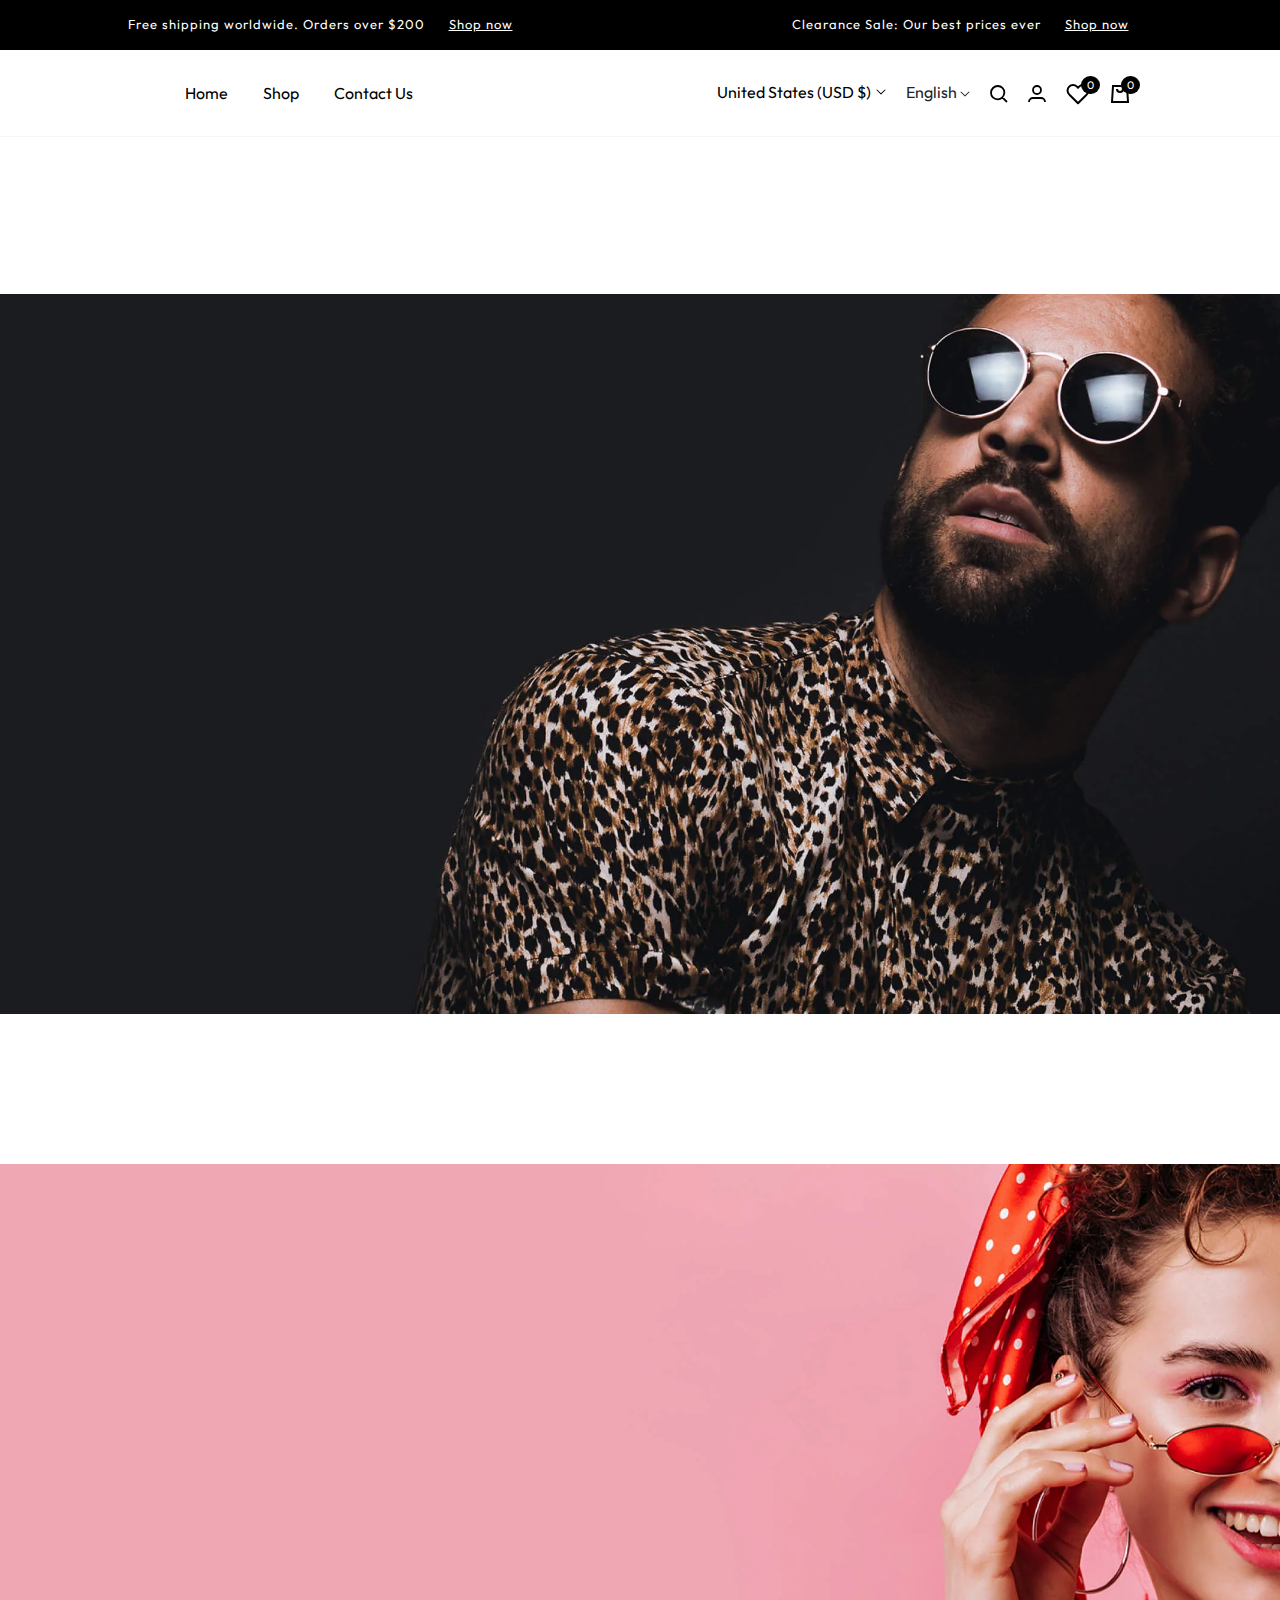
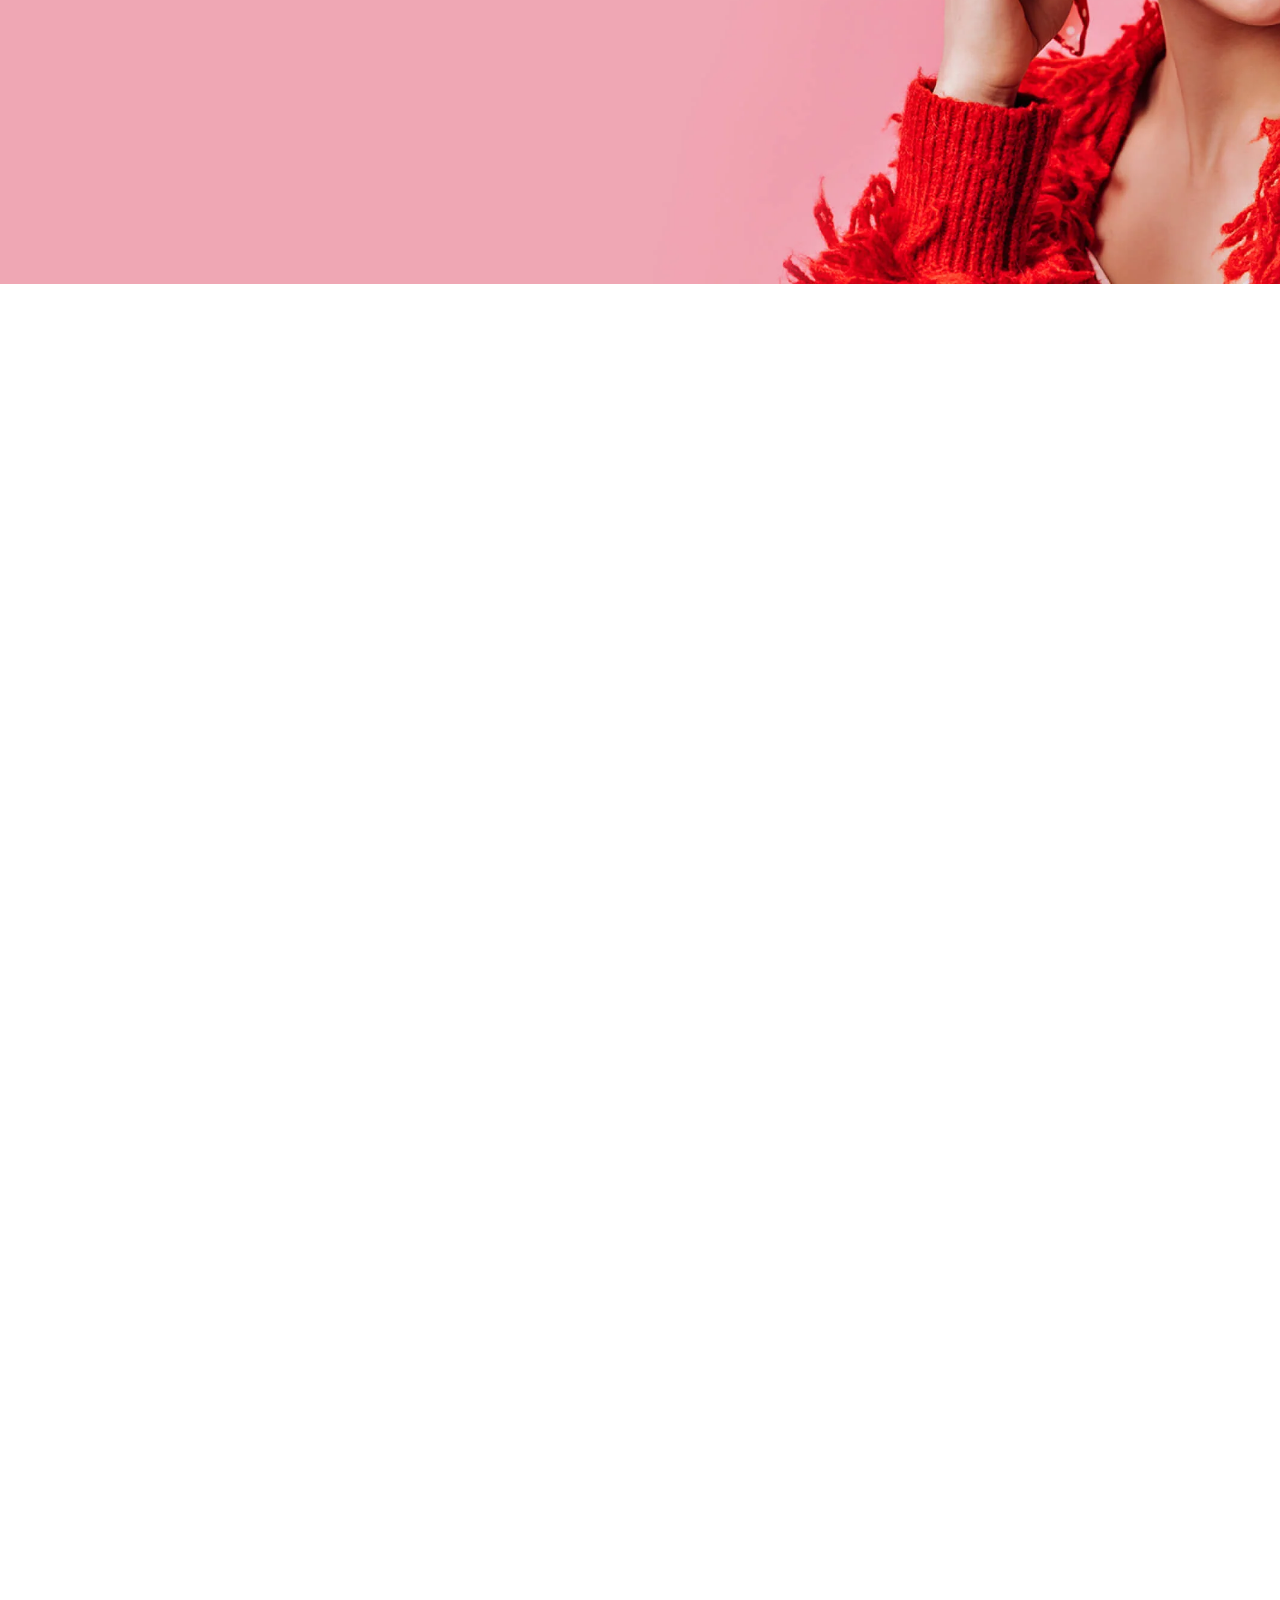
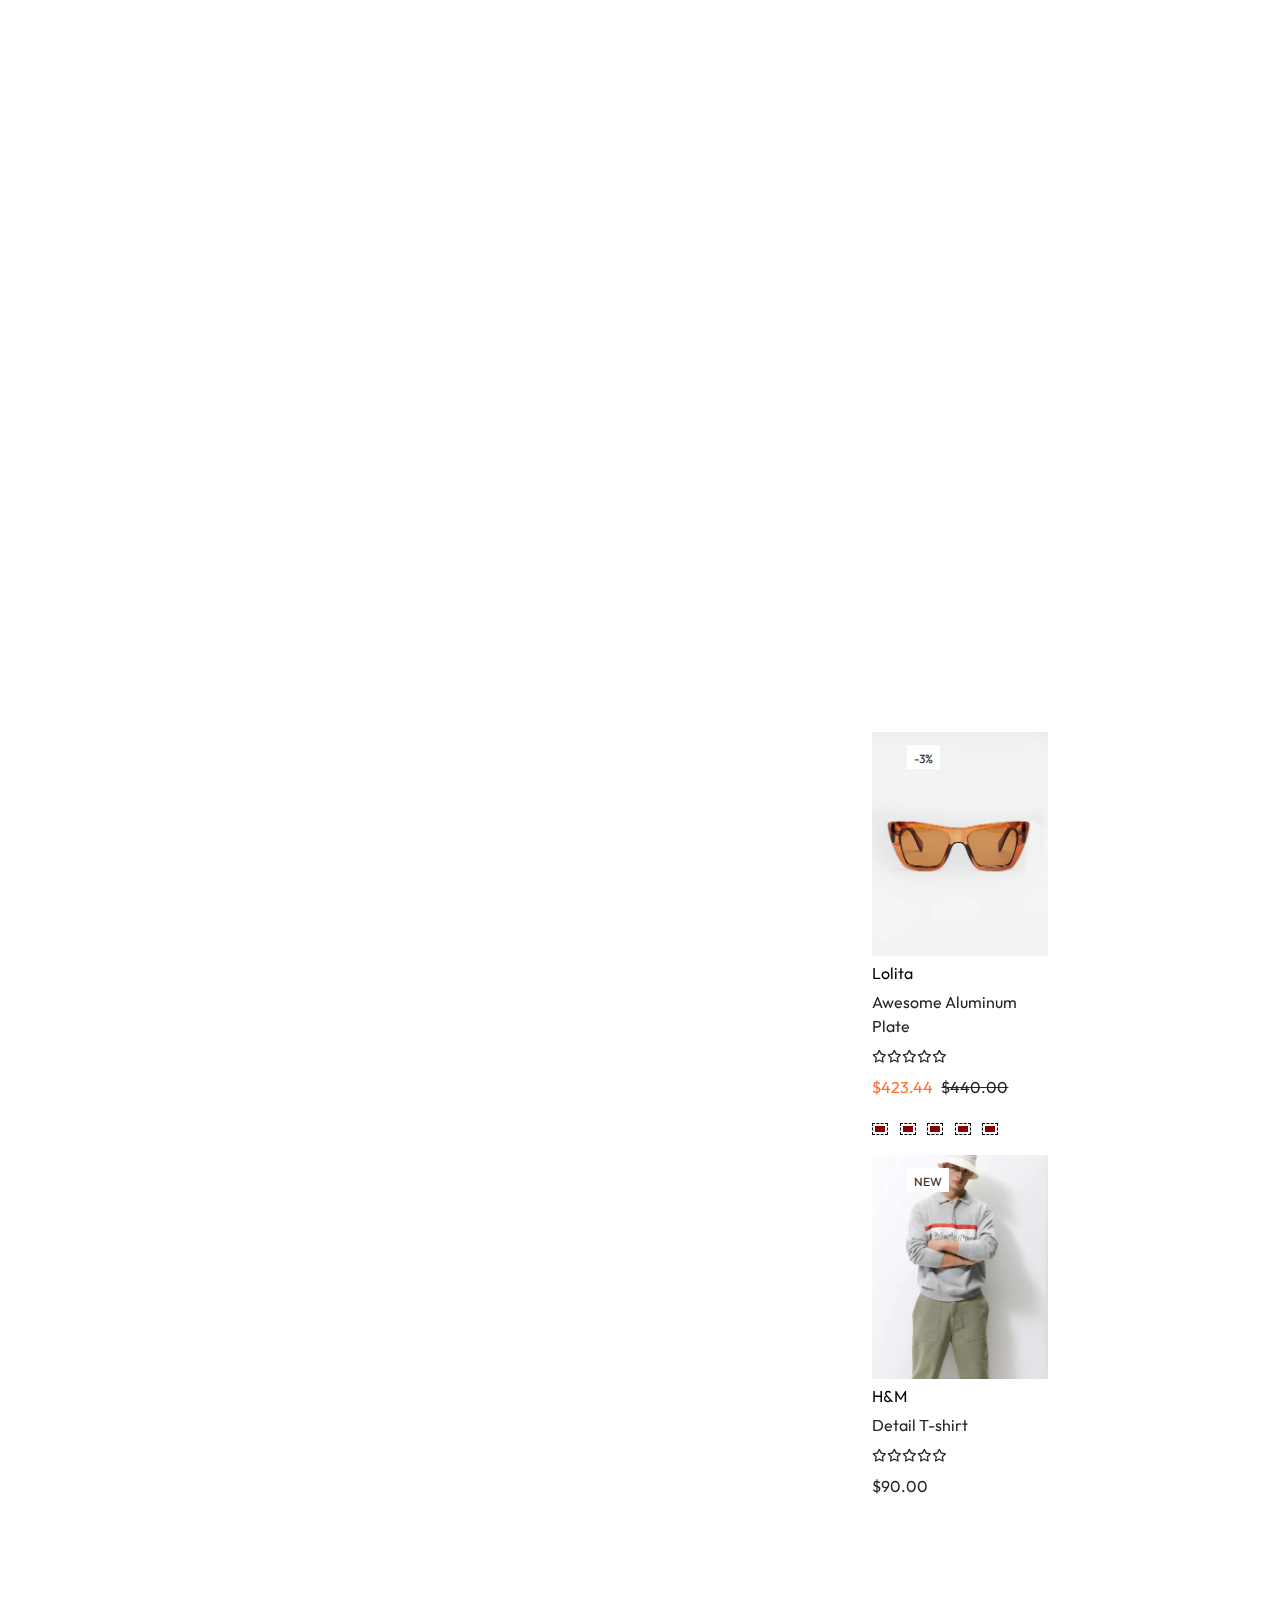
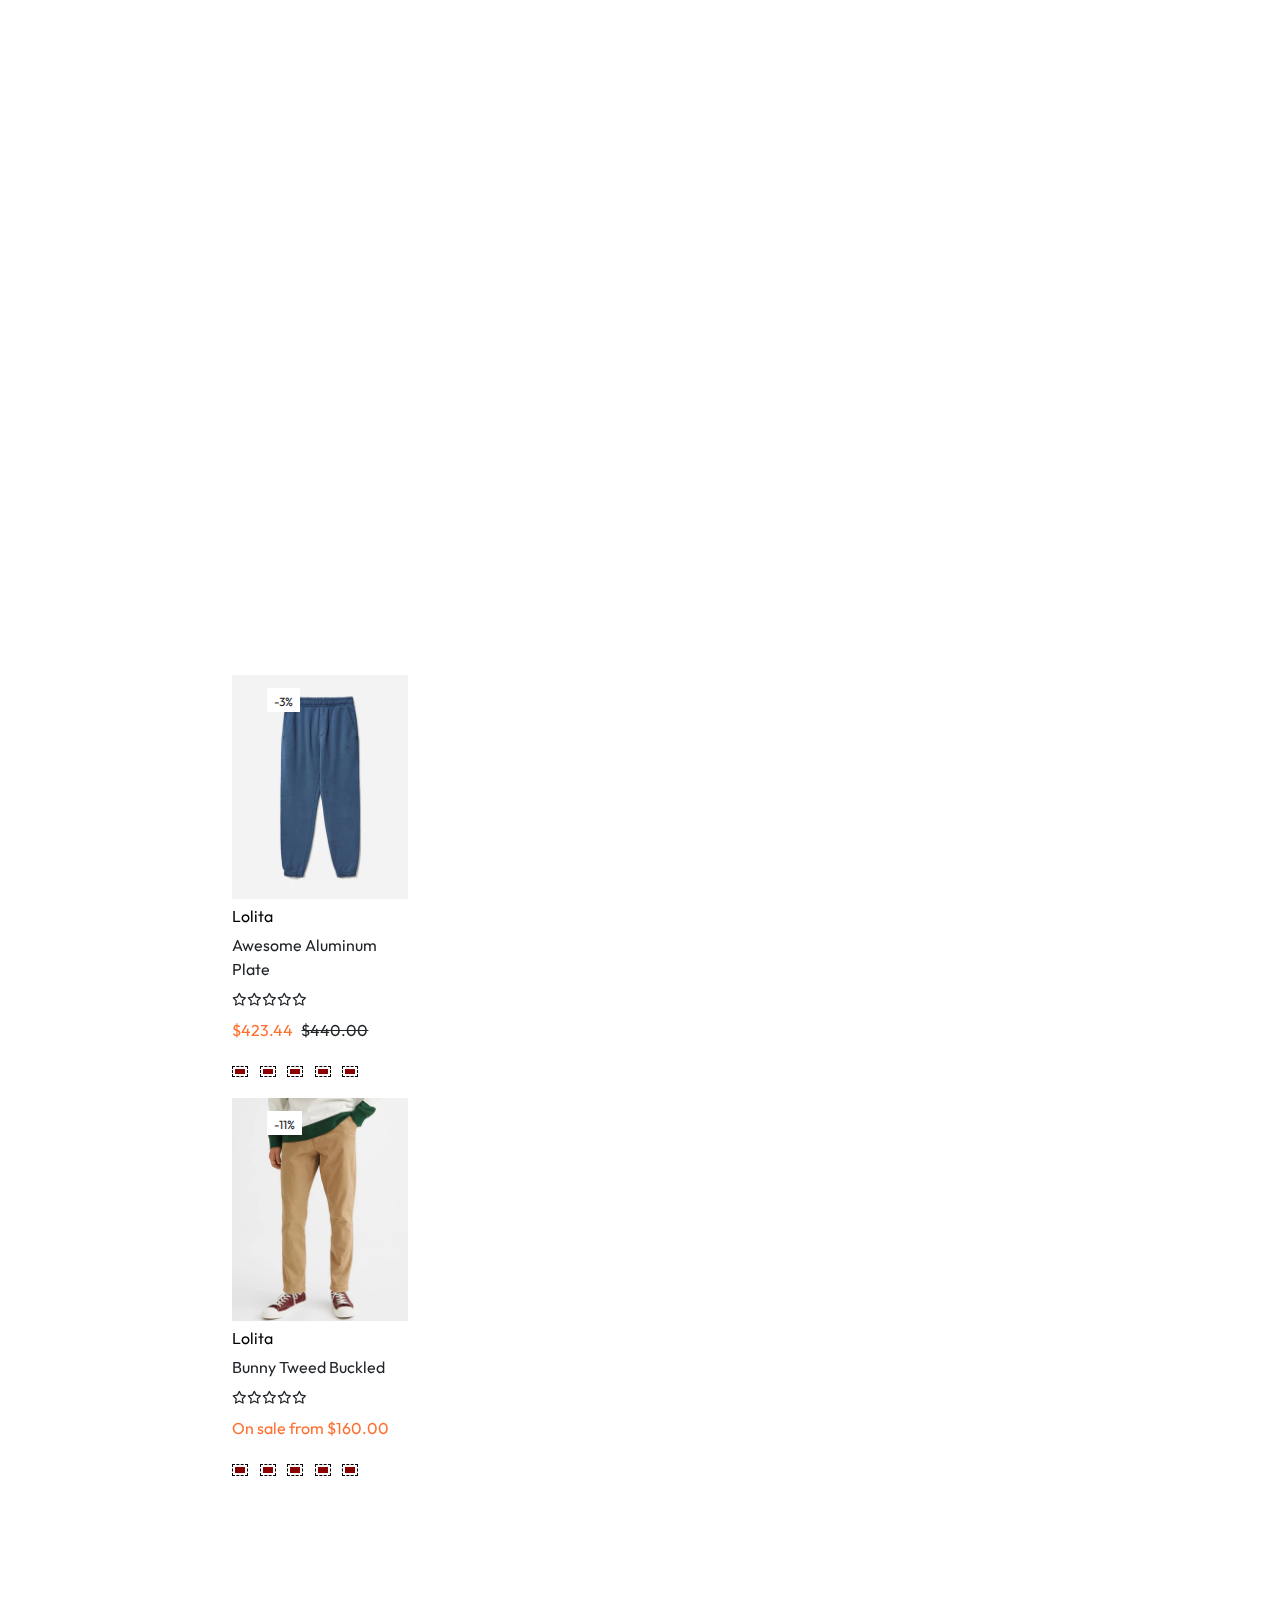
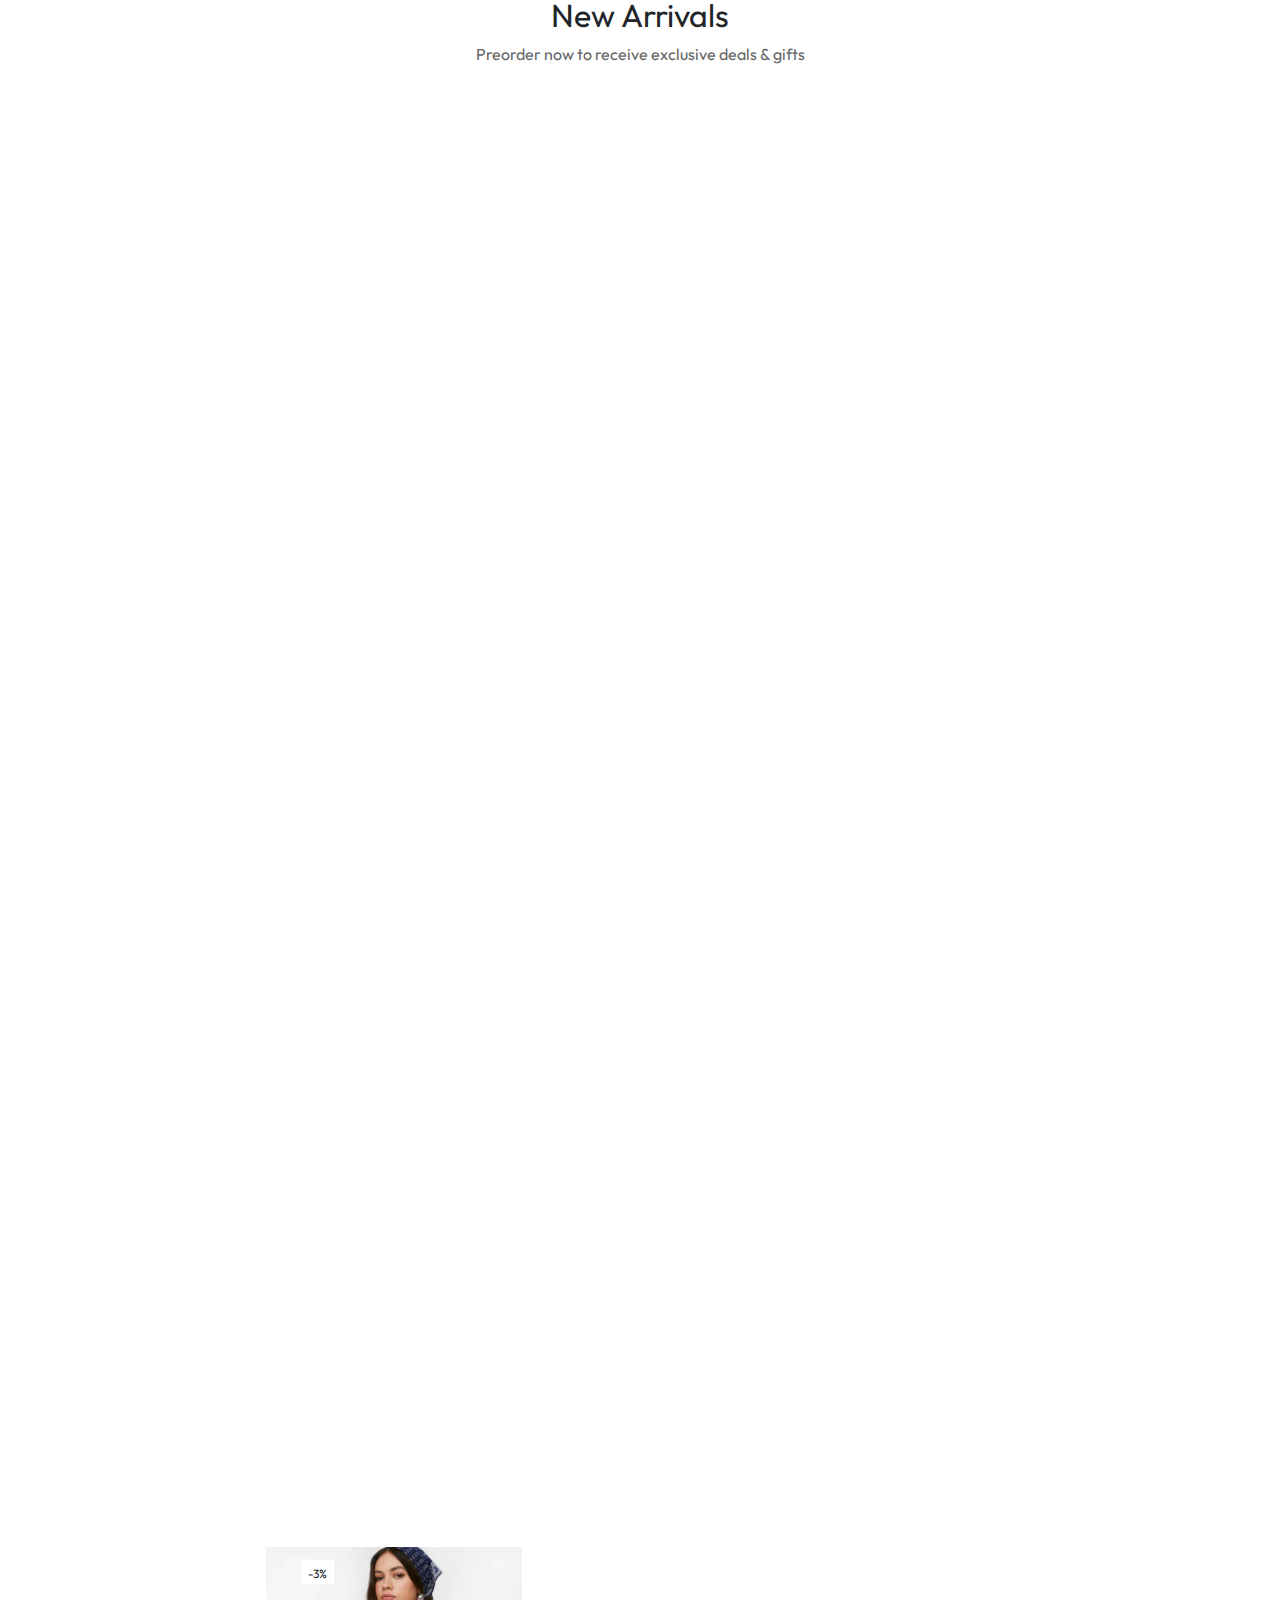
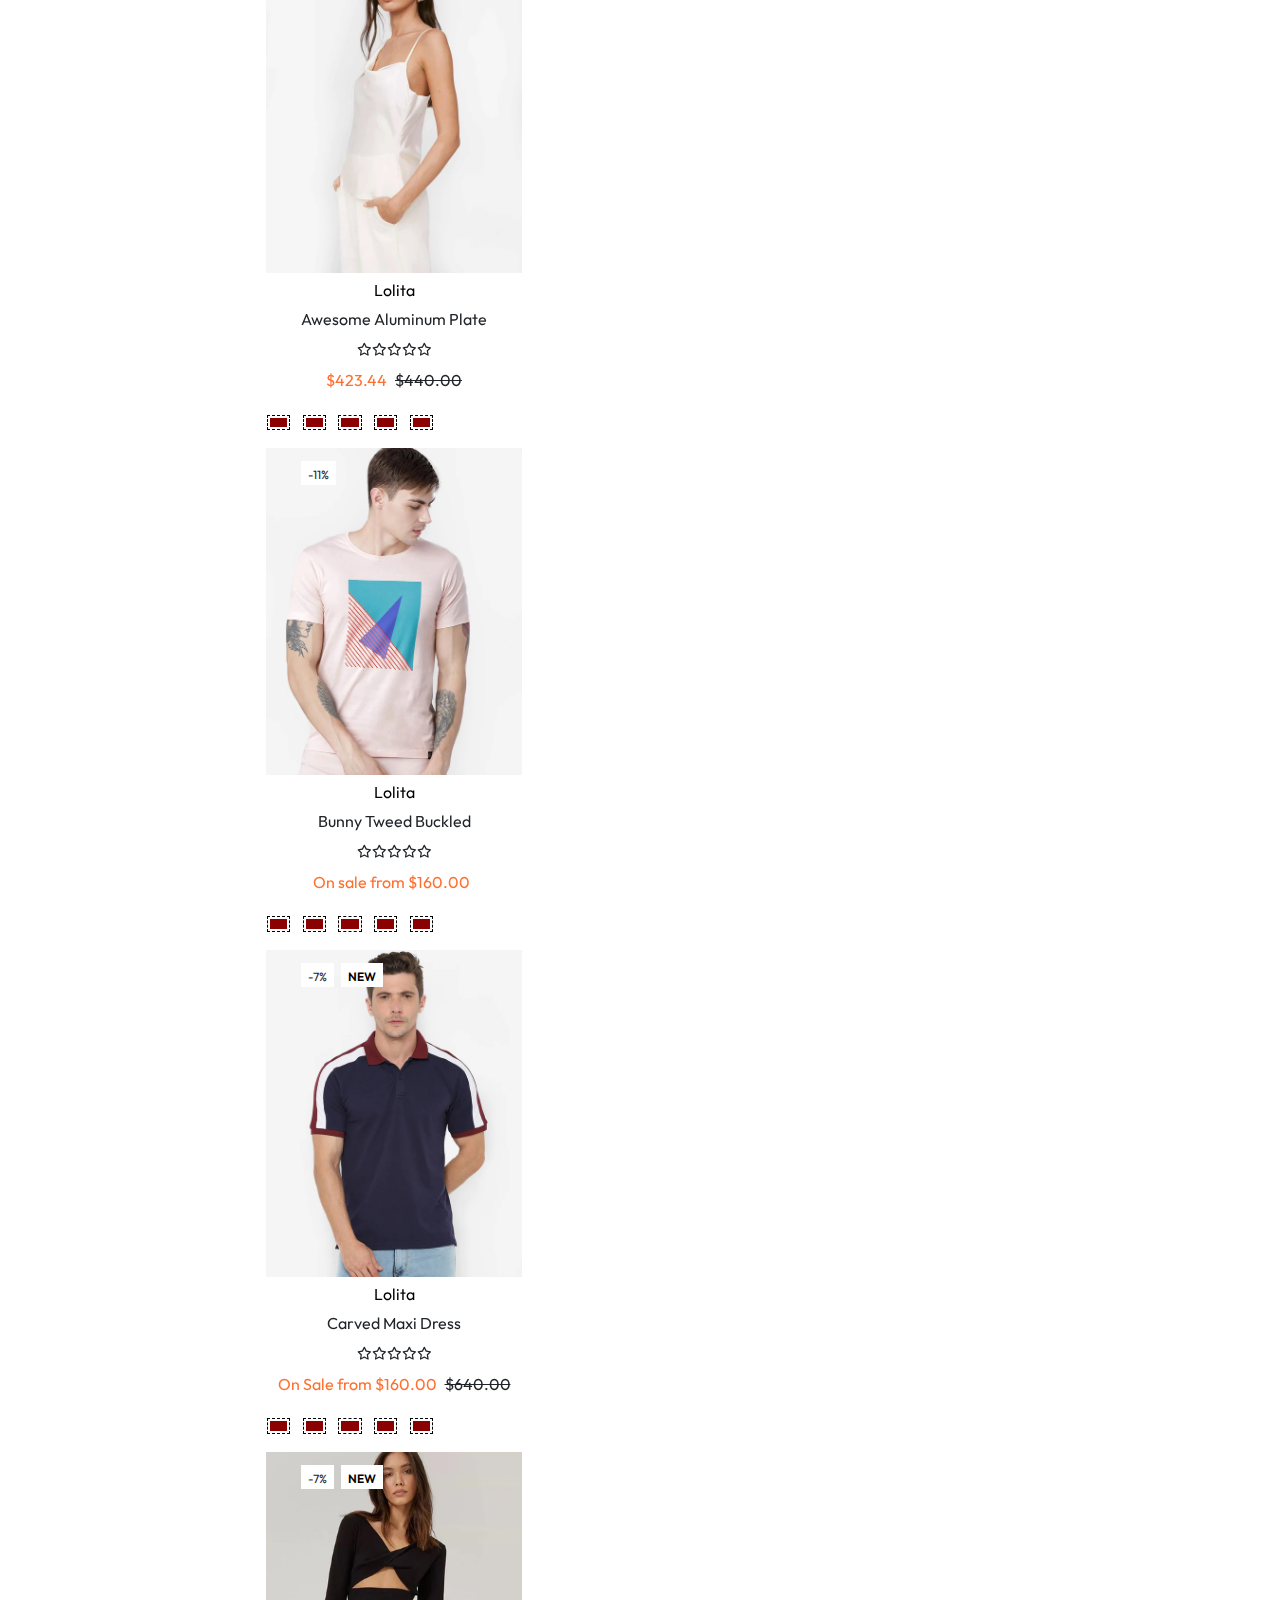
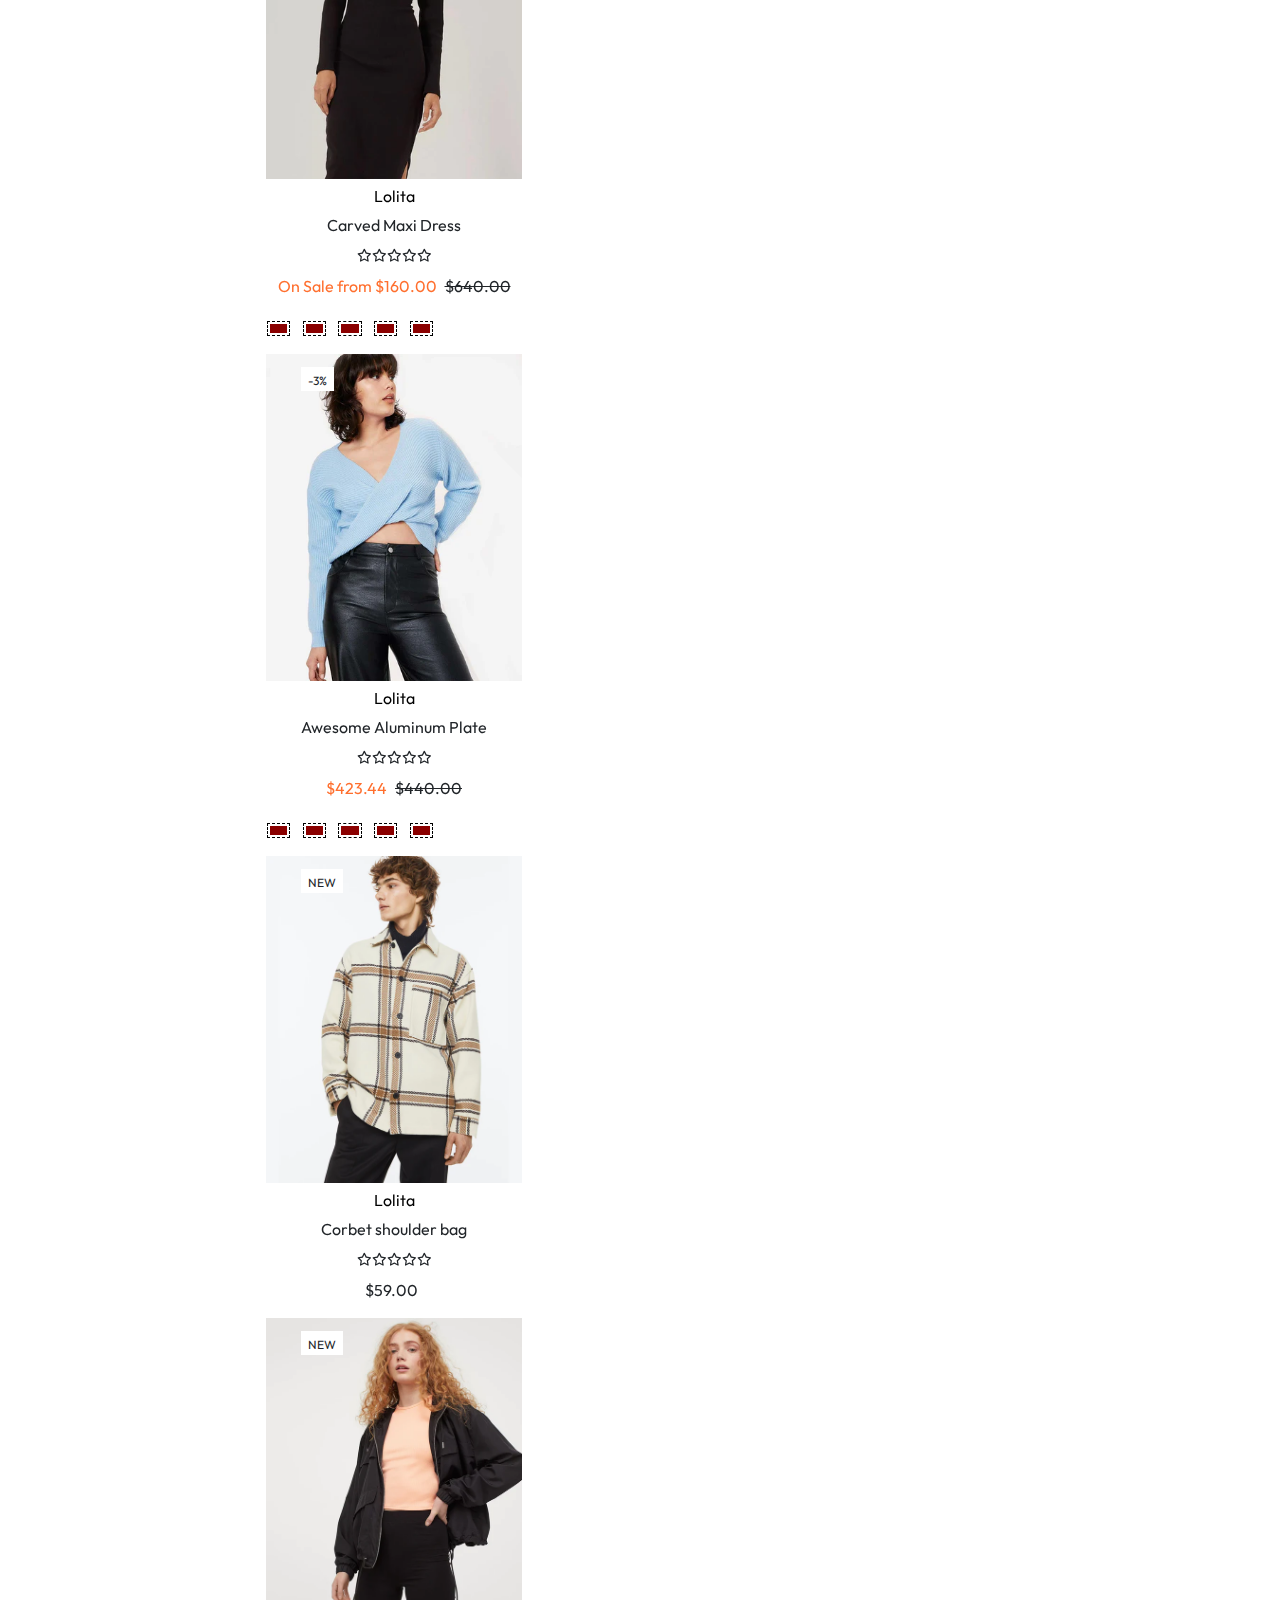
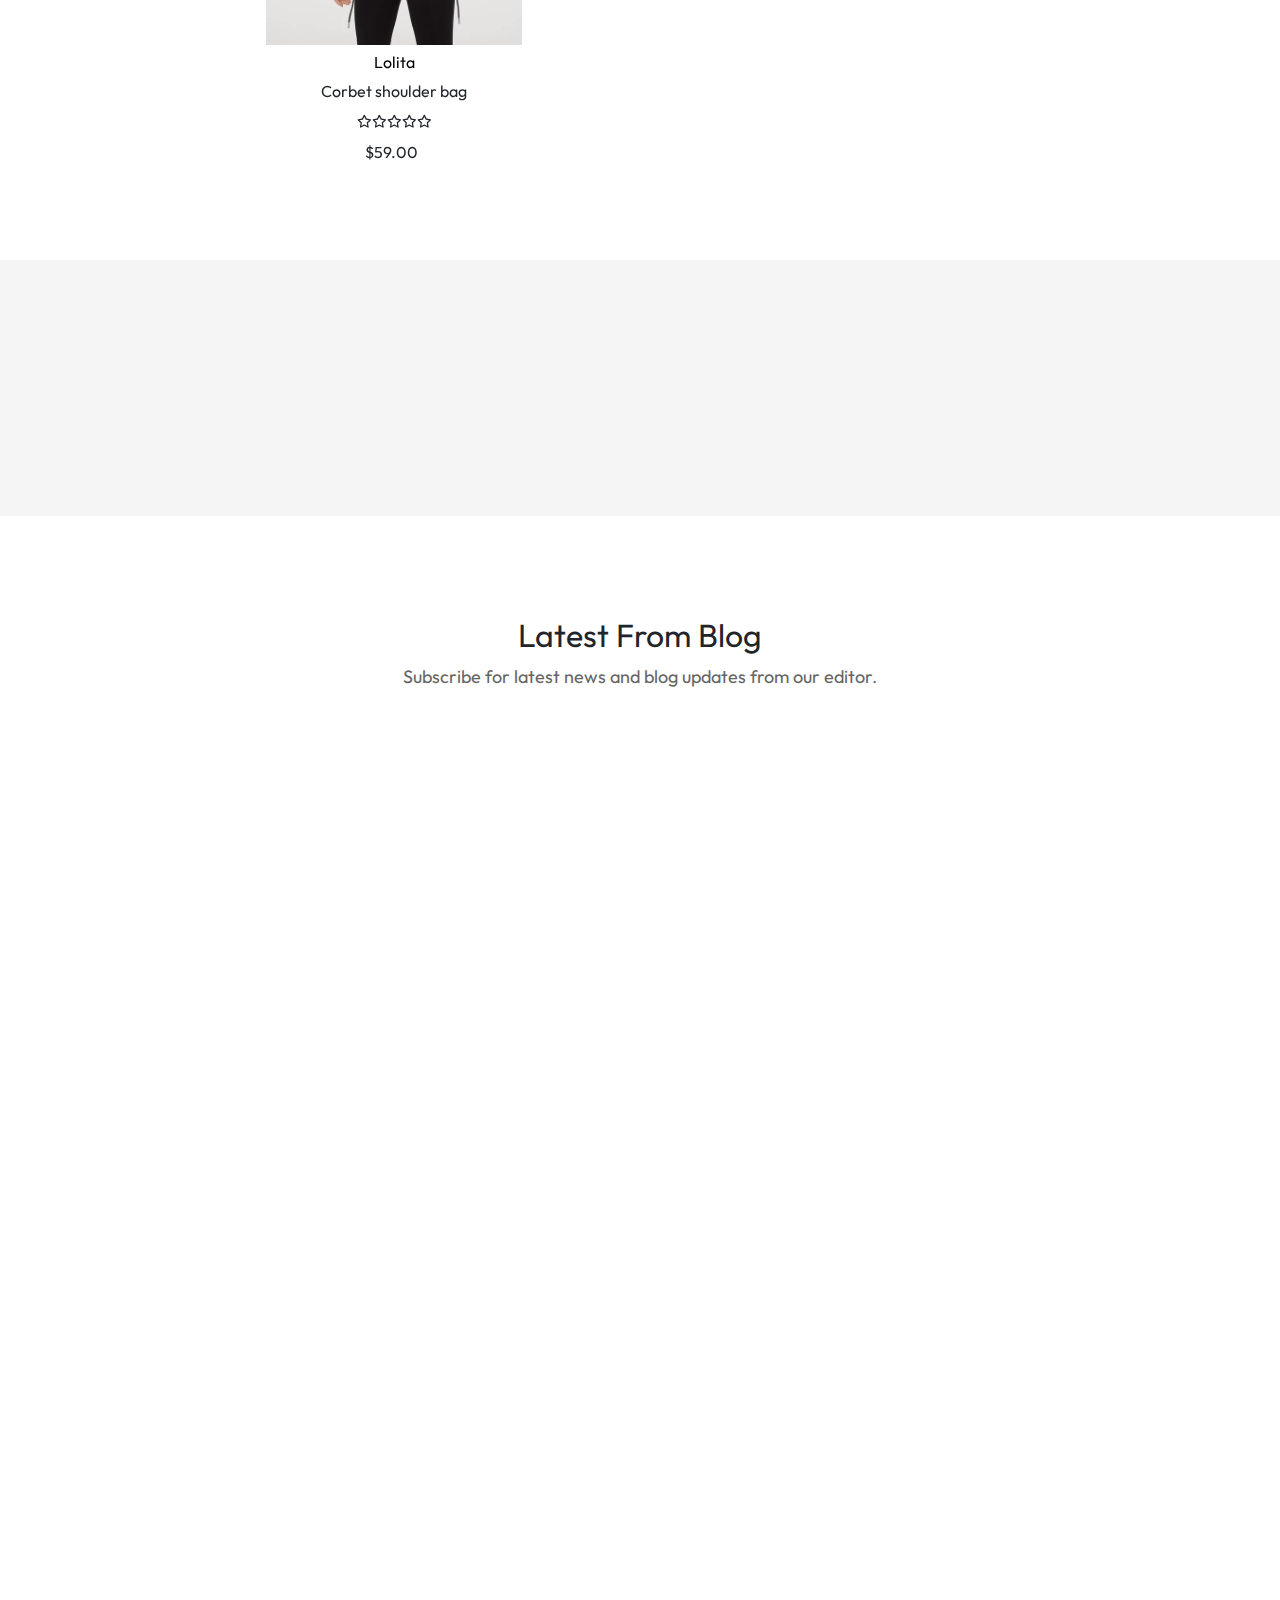
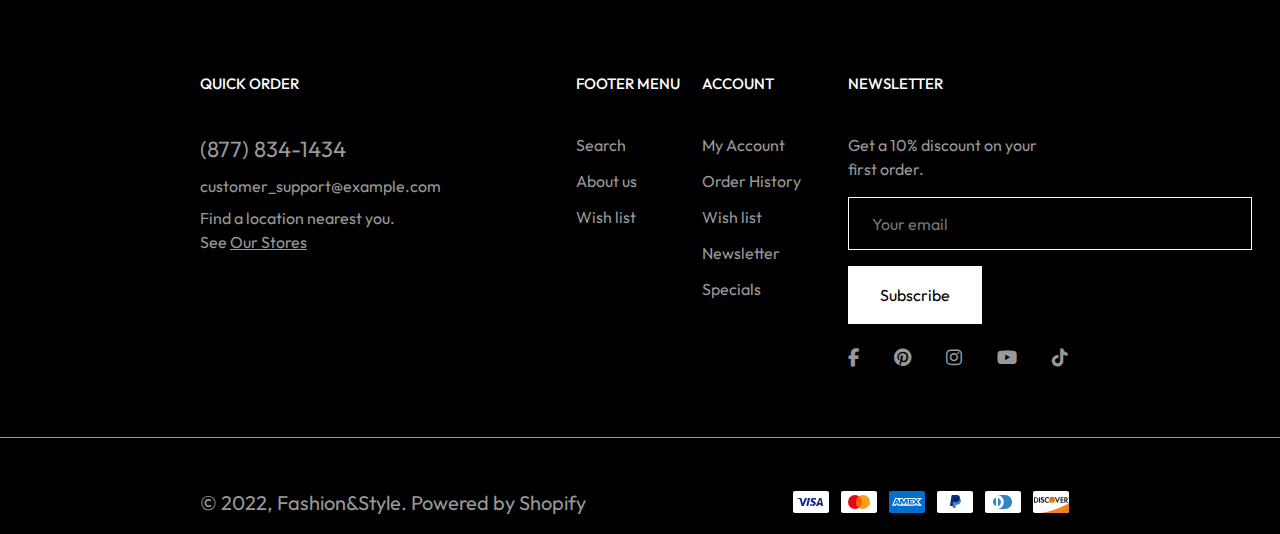
==== commit c3ca50c5: "mellim smtpde isdiyir register olanda" ====
--- a/Final Projects/Html/index.html
+++ b/Final Projects/Html/index.html
@@ -131,6 +131,7 @@
     </header> <!-- End-Header -->
 
         <main id="Index"> <!-- Start-Main -->
+            <img src="https://ap-lotita.myshopify.com/cdn/shop/files/s3.jpg?v=1659341369" alt="">
             <section id="slider"> <!-- Start-Section-Slider --> 
                 <!-- <div class="city-slider">
                 </div> -->
--- a/Final Projects/Html/assets/css/style.css
+++ b/Final Projects/Html/assets/css/style.css
@@ -609,6 +609,9 @@
   font-family: "Outfit", sans-serif;
   overflow: hidden;
 }
+#Index img {
+  width: 50%;
+}
 #Index #slider {
   position: relative;
   height: 80vh;
@@ -1657,11 +1660,13 @@
 }
 #Shop #background {
   position: relative;
-}
-#Shop #background img {
+  width: 100%;
   filter: brightness(0.6);
   height: 40vh;
   width: 100%;
+  background-size: cover;
+  background-position: center;
+  background-repeat: no-repeat;
 }
 #Shop #background h1 {
   position: absolute;
